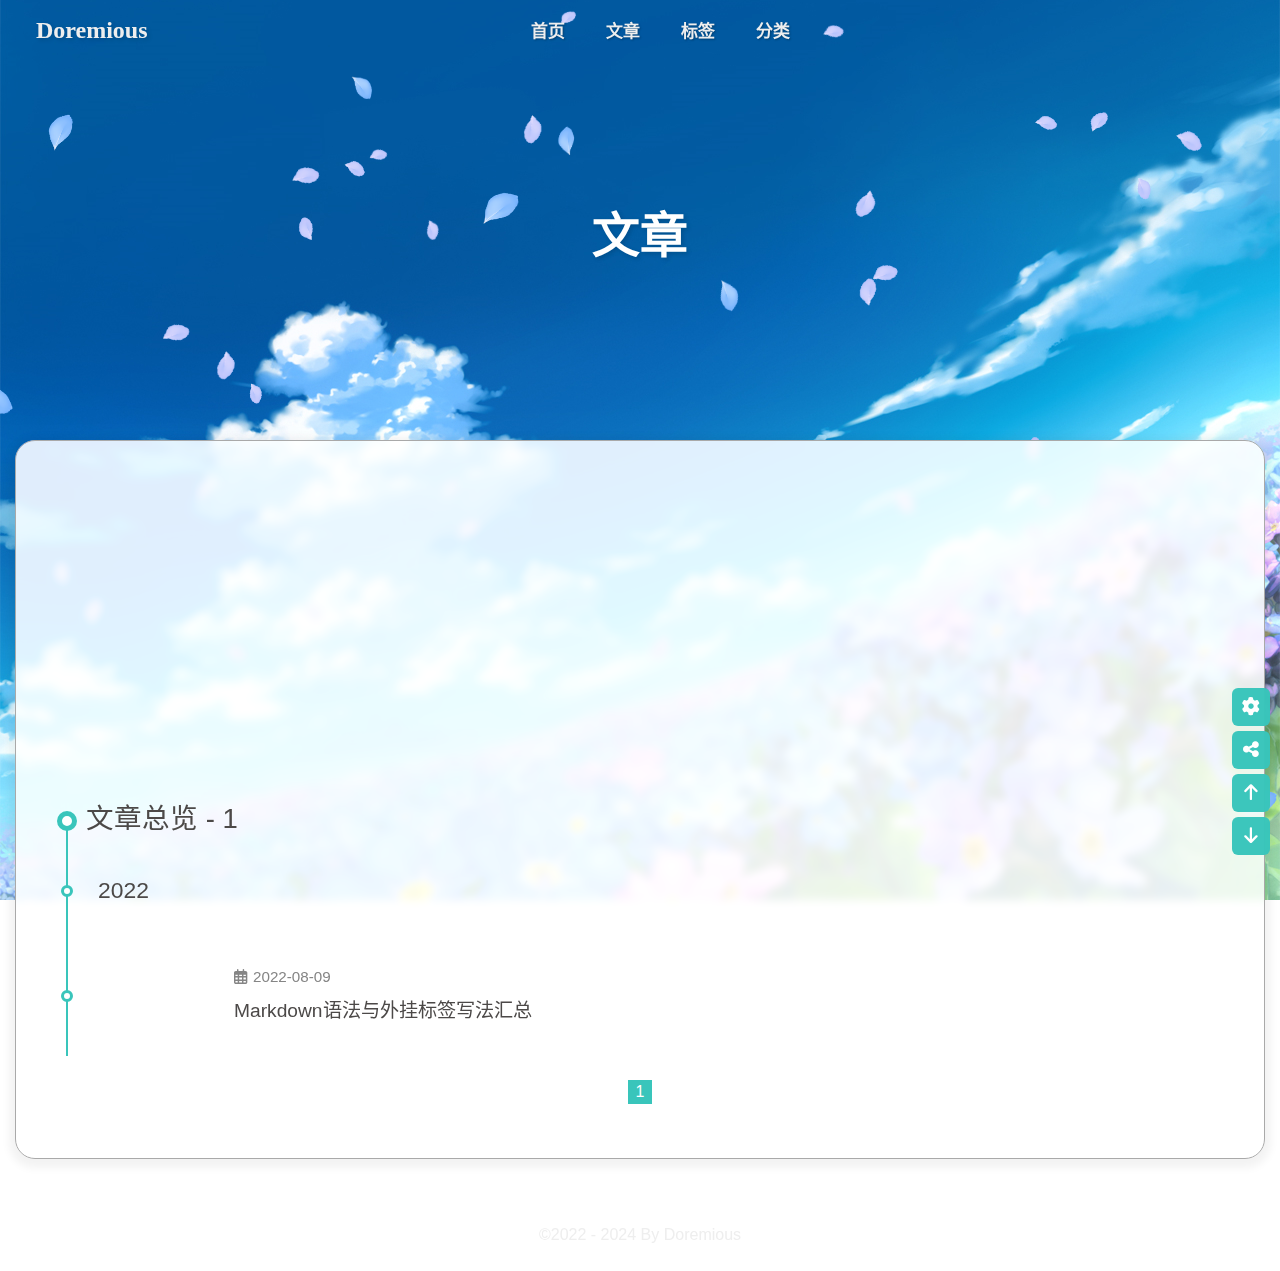
==== archives/index.html @ c104c0e3 "Site updated: 2024-04-24 19:43:19" ====
<!DOCTYPE html><html lang="zh-CN" data-theme="light"><head><meta charset="UTF-8"><meta http-equiv="X-UA-Compatible" content="IE=edge"><meta name="viewport" content="width=device-width, initial-scale=1.0, maximum-scale=1.0, user-scalable=no"><title>&#x6587;&#x7AE0; | Doremious</title><meta name="author" content="Doremious"><meta name="copyright" content="Doremious"><meta name="format-detection" content="telephone=no"><meta name="theme-color" content="ffffff"><meta property="og:type" content="website">
<meta property="og:title" content="&#x6587;&#x7AE0;">
<meta property="og:url" content="https://doremious.github.io/archives/index.html">
<meta property="og:site_name" content="Doremious">
<meta property="og:locale" content="zh_CN">
<meta property="og:image" content="https://raw.githubusercontent.com/Doremious/source/main/img/avatar.png">
<meta property="article:author" content="Doremious">
<meta name="twitter:card" content="summary">
<meta name="twitter:image" content="https://raw.githubusercontent.com/Doremious/source/main/img/avatar.png"><link rel="shortcut icon" href="/assets/WA2.png"><link rel="canonical" href="https://doremious.github.io/archives/"><link rel="preconnect" href="//cdn.jsdelivr.net"><link rel="preconnect" href="//busuanzi.ibruce.info"><link rel="stylesheet" href="/css/index.css"><link rel="stylesheet" href="https://lf6-cdn-tos.bytecdntp.com/cdn/expire-1-M/font-awesome/6.0.0/css/all.min.css" media="print" onload="this.media=&apos;all&apos;"><link rel="stylesheet" href="https://cdn.staticfile.org/fancyapps-ui/4.0.31/fancybox.min.css" media="print" onload="this.media=&apos;all&apos;"><script>const GLOBAL_CONFIG = { 
  root: '/',
  algolia: undefined,
  localSearch: {"path":"/search.xml","preload":false,"languages":{"hits_empty":"找不到您查询的内容：${query}"}},
  translate: undefined,
  noticeOutdate: undefined,
  highlight: {"plugin":"highlighjs","highlightCopy":true,"highlightLang":true,"highlightHeightLimit":500},
  copy: {
    success: '复制成功',
    error: '复制错误',
    noSupport: '浏览器不支持'
  },
  relativeDate: {
    homepage: false,
    post: false
  },
  runtime: '',
  date_suffix: {
    just: '刚刚',
    min: '分钟前',
    hour: '小时前',
    day: '天前',
    month: '个月前'
  },
  copyright: undefined,
  lightbox: 'fancybox',
  Snackbar: undefined,
  source: {
    justifiedGallery: {
      js: 'https://cdnjs.cloudflare.com/ajax/libs/flickr-justified-gallery/2.1.2/fjGallery.min.js',
      css: 'https://cdnjs.cloudflare.com/ajax/libs/flickr-justified-gallery/2.1.2/fjGallery.min.css'
    }
  },
  isPhotoFigcaption: false,
  islazyload: true,
  isAnchor: false
}</script><script id="config-diff">var GLOBAL_CONFIG_SITE = {
  title: '文章',
  isPost: false,
  isHome: false,
  isHighlightShrink: false,
  isToc: false,
  postUpdate: '2024-04-24 19:43:17'
}</script><noscript><style type="text/css">
  #nav {
    opacity: 1
  }
  .justified-gallery img {
    opacity: 1
  }

  #recent-posts time,
  #post-meta time {
    display: inline !important
  }
</style></noscript><script>(win=>{
    win.saveToLocal = {
      set: function setWithExpiry(key, value, ttl) {
        if (ttl === 0) return
        const now = new Date()
        const expiryDay = ttl * 86400000
        const item = {
          value: value,
          expiry: now.getTime() + expiryDay,
        }
        localStorage.setItem(key, JSON.stringify(item))
      },

      get: function getWithExpiry(key) {
        const itemStr = localStorage.getItem(key)

        if (!itemStr) {
          return undefined
        }
        const item = JSON.parse(itemStr)
        const now = new Date()

        if (now.getTime() > item.expiry) {
          localStorage.removeItem(key)
          return undefined
        }
        return item.value
      }
    }
  
    win.getScript = url => new Promise((resolve, reject) => {
      const script = document.createElement('script')
      script.src = url
      script.async = true
      script.onerror = reject
      script.onload = script.onreadystatechange = function() {
        const loadState = this.readyState
        if (loadState && loadState !== 'loaded' && loadState !== 'complete') return
        script.onload = script.onreadystatechange = null
        resolve()
      }
      document.head.appendChild(script)
    })
  
      win.activateDarkMode = function () {
        document.documentElement.setAttribute('data-theme', 'dark')
        if (document.querySelector('meta[name="theme-color"]') !== null) {
          document.querySelector('meta[name="theme-color"]').setAttribute('content', '#0d0d0d')
        }
      }
      win.activateLightMode = function () {
        document.documentElement.setAttribute('data-theme', 'light')
        if (document.querySelector('meta[name="theme-color"]') !== null) {
          document.querySelector('meta[name="theme-color"]').setAttribute('content', 'ffffff')
        }
      }
      const t = saveToLocal.get('theme')
    
          const now = new Date()
          const hour = now.getHours()
          const isNight = hour <= 6 || hour >= 18
          if (t === undefined) isNight ? activateDarkMode() : activateLightMode()
          else if (t === 'light') activateLightMode()
          else activateDarkMode()
        
      const asideStatus = saveToLocal.get('aside-status')
      if (asideStatus !== undefined) {
        if (asideStatus === 'hide') {
          document.documentElement.classList.add('hide-aside')
        } else {
          document.documentElement.classList.remove('hide-aside')
        }
      }
    
    const detectApple = () => {
      if(/iPad|iPhone|iPod|Macintosh/.test(navigator.userAgent)){
        document.documentElement.classList.add('apple')
      }
    }
    detectApple()
    })(window)</script><link rel="stylesheet" href="https://cdn1.tianli0.top/npm/element-ui@2.15.6/packages/theme-chalk/lib/index.css"><style id="themeColor"></style><style id="rightSide"></style><style id="transPercent"></style><style id="blurNum"></style><style id="settingStyle"></style><style id="defineBg"></style><style id="menu_shadow"></style><script src="https://npm.elemecdn.com/echarts@4.9.0/dist/echarts.min.js"></script><!-- hexo injector head_end start --><link rel="stylesheet" href="https://npm.elemecdn.com/hexo-butterfly-swiper/lib/swiper.min.css" media="print" onload="this.media=&apos;all&apos;"><link rel="stylesheet" href="https://npm.elemecdn.com/hexo-butterfly-swiper/lib/swiperstyle.css" media="print" onload="this.media=&apos;all&apos;"><link rel="stylesheet" href="https://npm.elemecdn.com/hexo-butterfly-tag-plugins-plus@latest/lib/assets/font-awesome-animation.min.css" media="defer" onload="this.media=&apos;all&apos;"><link rel="stylesheet" href="https://npm.elemecdn.com/hexo-butterfly-tag-plugins-plus@latest/lib/tag_plugins.css" media="defer" onload="this.media=&apos;all&apos;"><script src="https://npm.elemecdn.com/hexo-butterfly-tag-plugins-plus@latest/lib/assets/carousel-touch.js"></script><link rel="stylesheet" href="https://npm.elemecdn.com/hexo-butterfly-wowjs/lib/animate.min.css" media="print" onload="this.media=&apos;screen&apos;"><link rel="stylesheet" href="https://npm.elemecdn.com/hexo-filter-gitcalendar/lib/gitcalendar.css" media="print" onload="this.media=&apos;all&apos;"><!-- hexo injector head_end end --><meta name="generator" content="Hexo 6.3.0"><link rel="alternate" href="/atom.xml" title="Doremious" type="application/atom+xml">
</head><body><div id="loading-box" onclick="document.getElementById(&quot;loading-box&quot;).classList.add(&quot;loaded&quot;)"><div class="loading-bg"><div class="loading-img"></div><div class="loading-image-dot"></div></div></div><div id="web_bg"></div><div id="sidebar"><div id="menu-mask"></div><div id="sidebar-menus"><div class="avatar-img is-center"><img src="[data-uri]" data-lazy-src="https://raw.githubusercontent.com/Doremious/source/main/img/avatar.png" onerror="onerror=null;src=&apos;/assets/fr404.gif&apos;" alt="avatar"></div><div class="sidebar-site-data site-data is-center"><a href="/archives/"><div class="headline">&#x6587;&#x7AE0;</div><div class="length-num">1</div></a><a href="/tags/"><div class="headline">&#x6807;&#x7B7E;</div><div class="length-num">2</div></a><a href="/categories/"><div class="headline">&#x5206;&#x7C7B;</div><div class="length-num">1</div></a></div><hr><div class="menus_items"><div class="menus_item"><a class="site-page faa-parent animated-hover" href="/"><svg class="menu_icon faa-tada" aria-hidden="true" style="width:1.30em;height:1.30em;vertical-align:-0.2em;fill:currentColor;overflow:hidden;"><use xlink:href="#icon-shouye"/></svg><span class="menu_word" style="font-size:17px"> &#x9996;&#x9875;</span></a></div><div class="menus_item"><a class="site-page faa-parent animated-hover" href="/archives/"><svg class="menu_icon faa-tada" aria-hidden="true" style="width:1.30em;height:1.30em;vertical-align:-0.2em;fill:currentColor;overflow:hidden;"><use xlink:href="#icon-Designsubscriptions"/></svg><span class="menu_word" style="font-size:17px"> &#x6587;&#x7AE0;</span></a></div><div class="menus_item"><a class="site-page faa-parent animated-hover" href="/tags/"><svg class="menu_icon faa-tada" aria-hidden="true" style="width:1.30em;height:1.30em;vertical-align:-0.2em;fill:currentColor;overflow:hidden;"><use xlink:href="#icon-biaoqianku"/></svg><span class="menu_word" style="font-size:17px"> &#x6807;&#x7B7E;</span></a></div><div class="menus_item"><a class="site-page faa-parent animated-hover" href="/categories/"><svg class="menu_icon faa-tada" aria-hidden="true" style="width:1.30em;height:1.30em;vertical-align:-0.2em;fill:currentColor;overflow:hidden;"><use xlink:href="#icon-fenlei"/></svg><span class="menu_word" style="font-size:17px"> &#x5206;&#x7C7B;</span></a></div></div></div></div><div class="page" id="body-wrap"><header class="not-home-page" id="page-header"><nav id="nav"><span id="blog_name"><a id="site-name" href="/">Doremious</a></span><div id="menus"><div class="menus_items"><div class="menus_item"><a class="site-page faa-parent animated-hover" href="/"><svg class="menu_icon faa-tada" aria-hidden="true" style="width:1.30em;height:1.30em;vertical-align:-0.2em;fill:currentColor;overflow:hidden;"><use xlink:href="#icon-shouye"/></svg><span class="menu_word" style="font-size:17px"> &#x9996;&#x9875;</span></a></div><div class="menus_item"><a class="site-page faa-parent animated-hover" href="/archives/"><svg class="menu_icon faa-tada" aria-hidden="true" style="width:1.30em;height:1.30em;vertical-align:-0.2em;fill:currentColor;overflow:hidden;"><use xlink:href="#icon-Designsubscriptions"/></svg><span class="menu_word" style="font-size:17px"> &#x6587;&#x7AE0;</span></a></div><div class="menus_item"><a class="site-page faa-parent animated-hover" href="/tags/"><svg class="menu_icon faa-tada" aria-hidden="true" style="width:1.30em;height:1.30em;vertical-align:-0.2em;fill:currentColor;overflow:hidden;"><use xlink:href="#icon-biaoqianku"/></svg><span class="menu_word" style="font-size:17px"> &#x6807;&#x7B7E;</span></a></div><div class="menus_item"><a class="site-page faa-parent animated-hover" href="/categories/"><svg class="menu_icon faa-tada" aria-hidden="true" style="width:1.30em;height:1.30em;vertical-align:-0.2em;fill:currentColor;overflow:hidden;"><use xlink:href="#icon-fenlei"/></svg><span class="menu_word" style="font-size:17px"> &#x5206;&#x7C7B;</span></a></div></div><center id="name-container"><a id="page-name" href="javascript:scrollToTop()">PAGE_NAME</a></center><div id="nav-right"><div id="search-button"><a class="search faa-parent animated-hover" title="&#x641C;&#x7D22;"><svg class="faa-tada icon" style="height:24px;width:24px;fill:currentColor;position:relative;top:6px" aria-hidden="true"><use xlink:href="#icon-sousuo"/></svg></a></div><a class="suibian faa-parent animated-hover" href="javascript:;" onclick="randomPost()" title="&#x968F;&#x4FBF;&#x901B;&#x901B;"><svg class="faa-tada icon" style="height:24px;width:24px;text-align:right;fill:currentColor;position:relative;margin:0 8px 0 15px;top:7px" aria-hidden="true"><use xlink:href="#icon-zhifeiji"/></svg></a><a class="sun_moon faa-parent animated-hover" onclick="switchNightMode()" title="&#x663C;&#x591C;&#x4EA4;&#x66FF;" id="nightmode-button"><svg class="faa-tada" style="height:24px;width:24px;fill:currentColor;position:relative;top:7px" viewbox="0 0 1024 1024"><use id="modeicon" xlink:href="#icon-xianxingriyue">       </use></svg></a><div id="toggle-menu"><a><i class="fas fa-bars fa-fw"></i></a></div></div></div></nav><div id="page-site-info"><h1 id="site-title">&#x6587;&#x7AE0;</h1></div><section class="main-hero-waves-area waves-area"><svg class="waves-svg" xmlns="http://www.w3.org/2000/svg" xlink="http://www.w3.org/1999/xlink" viewbox="0 24 150 28" preserveaspectratio="none" shape-rendering="auto"><defs><path id="gentle-wave" d="M -160 44 c 30 0 58 -18 88 -18 s 58 18 88 18 s 58 -18 88 -18 s 58 18 88 18 v 44 h -352 Z"/></defs><g class="parallax"><use href="#gentle-wave" x="48" y="0"/><use href="#gentle-wave" x="48" y="3"/><use href="#gentle-wave" x="48" y="5"/><use href="#gentle-wave" x="48" y="7"/></g></svg></section></header><main class="layout" id="content-inner"><div id="archive"><div id="posts-chart" data-start="2023-01" style="height: 300px; padding: 10px;"></div>
  <script id="postsChart">
  var color = document.documentElement.getAttribute('data-theme') === 'light' ? 'rgb(176,179,253)' : 'rgba(142,193,253,0.7)'
    var postsChart = echarts.init(document.getElementById('posts-chart'), 'light');
    var postsOption = {
      title: {
        text: '文章发布统计图',
        x: 'center',
        textStyle: {
          color: color
        }
      },
      tooltip: {
        trigger: 'axis'
      },
      xAxis: {
        name: '日期',
        type: 'category',
        boundaryGap: false,
        nameTextStyle: {
          color: color
        },
        axisTick: {
          show: false
        },
        axisLabel: {
          show: true,
          color: color
        },
        axisLine: {
          show: true,
          lineStyle: {
            color: color
          }
        },
        data: ["2023-01","2023-02","2023-03","2023-04","2023-05","2023-06","2023-07","2023-08","2023-09","2023-10","2023-11","2023-12","2024-01","2024-02","2024-03","2024-04"]
      },
      yAxis: {
        name: '文章篇数',
        type: 'value',
        nameTextStyle: {
          color: color
        },
        splitLine: {
          show: false
        },
        axisTick: {
          show: false
        },
        axisLabel: {
          show: true,
          color: color
        },
        axisLine: {
          show: true,
          lineStyle: {
            color: color
          }
        }
      },
      series: [{
        name: '文章篇数',
        type: 'line',
        smooth: true,
        lineStyle: {
            width: 0
        },
        showSymbol: false,
        itemStyle: {
          opacity: 1,
          color: new echarts.graphic.LinearGradient(0, 0, 0, 1, [{
            offset: 0,
            color: 'rgba(128, 255, 165)'
          },
          {
            offset: 1,
            color: 'rgba(1, 191, 236)'
          }])
        },
        areaStyle: {
          opacity: 1,
          color: new echarts.graphic.LinearGradient(0, 0, 0, 1, [{
            offset: 0,
            color: 'rgba(128, 255, 165)'
          }, {
            offset: 1,
            color: 'rgba(1, 191, 236)'
          }])
        },
        data: [0,0,0,0,0,0,0,0,0,0,0,0,0,0,0,0],
        markLine: {
          data: [{
            name: '平均值',
            type: 'average',
            label: {
              color: color
            }
          }]
        }
      }]
    };
    postsChart.setOption(postsOption);
    window.addEventListener('resize', () => { 
      postsChart.resize();
    });
    postsChart.on('click', 'series', (event) => {
      if (event.componentType === 'series') window.location.href = '/archives/' + event.name.replace('-', '/');
    });
  </script><div class="article-sort-title">&#x6587;&#x7AE0;&#x603B;&#x89C8; - 1</div><div class="article-sort"><div class="article-sort-item year"><span>2022</span><svg class="icon" aria-hidden="true" style="height:50px;width:50px"><use xlink:href="#icon-tiger"/></svg></div><div class="article-sort-item"><a class="article-sort-item-img" href="/2022/08/09/2022-08-09-Markdown%E8%AF%AD%E6%B3%95%E4%B8%8E%E5%A4%96%E6%8C%82%E6%A0%87%E7%AD%BE%E5%86%99%E6%B3%95%E6%B1%87%E6%80%BB/" title="Markdown&#x8BED;&#x6CD5;&#x4E0E;&#x5916;&#x6302;&#x6807;&#x7B7E;&#x5199;&#x6CD5;&#x6C47;&#x603B;"><img src="[data-uri]" data-lazy-src="https://source.fomal.cc/img/default_cover_14.webp" alt="Markdown&#x8BED;&#x6CD5;&#x4E0E;&#x5916;&#x6302;&#x6807;&#x7B7E;&#x5199;&#x6CD5;&#x6C47;&#x603B;" onerror="this.onerror=null;this.src=&apos;/assets/shiro.png&apos;"></a><div class="article-sort-item-info"><div class="article-sort-item-time"><i class="far fa-calendar-alt"></i><time class="post-meta-date-created" datetime="2022-08-09T10:19:03.000Z" title="&#x53D1;&#x8868;&#x4E8E; 2022-08-09 18:19:03">2022-08-09</time></div><a class="article-sort-item-title" href="/2022/08/09/2022-08-09-Markdown%E8%AF%AD%E6%B3%95%E4%B8%8E%E5%A4%96%E6%8C%82%E6%A0%87%E7%AD%BE%E5%86%99%E6%B3%95%E6%B1%87%E6%80%BB/" title="Markdown&#x8BED;&#x6CD5;&#x4E0E;&#x5916;&#x6302;&#x6807;&#x7B7E;&#x5199;&#x6CD5;&#x6C47;&#x603B;">Markdown&#x8BED;&#x6CD5;&#x4E0E;&#x5916;&#x6302;&#x6807;&#x7B7E;&#x5199;&#x6CD5;&#x6C47;&#x603B;</a></div></div></div><nav id="pagination"><div class="pagination"><span class="page-number current">1</span></div></nav></div><div class="aside-content" id="aside-content"><div class="card-widget card-info"><div class="is-center"><div class="card-info-avatar"><div class="avatar-img"><img src="[data-uri]" data-lazy-src="https://raw.githubusercontent.com/Doremious/source/main/img/avatar.png" onerror="this.onerror=null;this.src=&apos;/assets/fr404.gif&apos;" alt="avatar"></div><div class="author-status-box"><div class="author-status"><g-emoji class="g-emoji" alias="palm_tree" fallback-src="/img/WA2.png">&#x2744;&#xFE0F;</g-emoji><span>Snowing</span></div></div></div><div class="author-info__name">Doremious</div><div class="author-info__description"></div></div><div class="card-info-data site-data is-center"><a href="/archives/"><div class="headline">&#x6587;&#x7AE0;</div><div class="length-num">1</div></a><a href="/tags/"><div class="headline">&#x6807;&#x7B7E;</div><div class="length-num">2</div></a><a href="/categories/"><div class="headline">&#x5206;&#x7C7B;</div><div class="length-num">1</div></a></div><a id="card-info-btn" target="_blank" rel="noopener" href="https://github.com/Doremious"><i class="fab fa-github"></i><span>Follow Me</span></a><div class="card-info-social-icons is-center"><a class="social-icon faa-parent animated-hover" href="https://space.bilibili.com/442213698" target="_blank" title="Bilibili"><svg class="social_icon faa-tada" aria-hidden="true" style="width:1.15em;height:1.15em;vertical-align:-0.15em;fill:currentColor;overflow:hidden;"><use xlink:href="#icon-bilibili-2"/></svg></a><a class="social-icon faa-parent animated-hover" href="mailto:doremyous@gmail.com" target="_blank" title="Email"><svg class="social_icon faa-tada" aria-hidden="true" style="width:1.15em;height:1.15em;vertical-align:-0.15em;fill:currentColor;overflow:hidden;"><use xlink:href="#icon-email"/></svg></a><a class="social-icon faa-parent animated-hover" href="https://twitter.com/Doremious" target="_blank" title="Twitter"><svg class="social_icon faa-tada" aria-hidden="true" style="width:1.15em;height:1.15em;vertical-align:-0.15em;fill:currentColor;overflow:hidden;"><use xlink:href="#icon-twitter"/></svg></a></div></div><div class="card-widget card-announcement"><div class="item-headline"><a class="faa-parent animated-hover"><svg class="faa-tada icon" style="height:25px;width:25px;fill:currentColor;position:relative;top:4px" aria-hidden="true"><use xlink:href="#icon-xinwengonggao"/></svg></a><span style="font-weight:bold">&#x516C;&#x544A;&#x680F;</span></div><div class="announcement_content"><a href="/"><svg class="icon faa-tada" style="height:24px;width:24px;position:relative;top:7px;" aria-hidden="true"><use xlink:href="#icon-xuehua"/></svg> Doremious&apos; daily time!</a><br><a href="/tags/"><svg class="icon faa-tada" style="height:18px;width:18px;position:relative;left:4px;top:3px;" aria-hidden="true"><use xlink:href="#icon-biaoqianku"/></svg> &#xA0;&#x8BF7;&#x5584;&#x7528;&#x6807;&#x7B7E;&#x529F;&#x80FD;&#x54E6;~</a></div></div><div class="sticky_layout"><div class="card-widget card-recent-post"><div class="item-headline"><a class="faa-parent animated-hover"><svg class="faa-tada icon" style="height:25px;width:25px;fill:currentColor;position:relative;top:5px" aria-hidden="true"><use xlink:href="#icon-lishijilu"/></svg></a><span>&#x6700;&#x65B0;&#x6587;&#x7AE0;</span></div><div class="aside-list"><div class="aside-list-item"><a class="thumbnail" href="/2022/08/09/2022-08-09-Markdown%E8%AF%AD%E6%B3%95%E4%B8%8E%E5%A4%96%E6%8C%82%E6%A0%87%E7%AD%BE%E5%86%99%E6%B3%95%E6%B1%87%E6%80%BB/" title="Markdown&#x8BED;&#x6CD5;&#x4E0E;&#x5916;&#x6302;&#x6807;&#x7B7E;&#x5199;&#x6CD5;&#x6C47;&#x603B;"><img src="[data-uri]" data-lazy-src="https://source.fomal.cc/img/default_cover_14.webp" onerror="this.onerror=null;this.src=&apos;/assets/shiro.png&apos;" alt="Markdown&#x8BED;&#x6CD5;&#x4E0E;&#x5916;&#x6302;&#x6807;&#x7B7E;&#x5199;&#x6CD5;&#x6C47;&#x603B;"></a><div class="content"><a class="title" href="/2022/08/09/2022-08-09-Markdown%E8%AF%AD%E6%B3%95%E4%B8%8E%E5%A4%96%E6%8C%82%E6%A0%87%E7%AD%BE%E5%86%99%E6%B3%95%E6%B1%87%E6%80%BB/" title="Markdown&#x8BED;&#x6CD5;&#x4E0E;&#x5916;&#x6302;&#x6807;&#x7B7E;&#x5199;&#x6CD5;&#x6C47;&#x603B;">Markdown&#x8BED;&#x6CD5;&#x4E0E;&#x5916;&#x6302;&#x6807;&#x7B7E;&#x5199;&#x6CD5;&#x6C47;&#x603B;</a><time datetime="2022-08-09T10:19:03.000Z" title="&#x53D1;&#x8868;&#x4E8E; 2022-08-09 18:19:03">2022-08-09</time></div></div></div></div><div class="card-widget card-webinfo"><div class="item-headline"><a class="faa-parent animated-hover"><svg class="faa-tada icon" style="height:25px;width:25px;fill:currentColor;position:relative;top:5px" aria-hidden="true"><use xlink:href="#icon-shujutongji"/></svg></a><span style="font-weight:bold">&#x7F51;&#x7AD9;&#x8D44;&#x8BAF;</span></div><div class="webinfo"><div class="webinfo-item"><div class="item-name">&#x6587;&#x7AE0;&#x6570;&#x76EE; :</div><div class="item-count">1</div></div><div class="webinfo-item"><div class="item-name">&#x672C;&#x7AD9;&#x603B;&#x5B57;&#x6570; :</div><div class="item-count">1.3w</div></div><div class="webinfo-item"><div class="item-name">&#x672C;&#x7AD9;&#x8BBF;&#x5BA2;&#x6570; :</div><div class="item-count" id="busuanzi_value_site_uv"><i class="fa-solid fa-spinner fa-spin"></i></div></div><div class="webinfo-item"><div class="item-name">&#x672C;&#x7AD9;&#x603B;&#x8BBF;&#x95EE;&#x91CF; :</div><div class="item-count" id="busuanzi_value_site_pv"><i class="fa-solid fa-spinner fa-spin"></i></div></div><div class="webinfo-item"><div class="item-name">&#x6700;&#x540E;&#x66F4;&#x65B0;&#x65F6;&#x95F4; :</div><div class="item-count" id="last-push-date" data-lastpushdate="2024-04-24T11:43:17.893Z"><i class="fa-solid fa-spinner fa-spin"></i></div></div></div></div></div></div></main><footer id="footer" style="background-color: transparent;"><div id="footer-wrap"><div class="copyright">&#xA9;2022 - 2024 By Doremious</div></div></footer></div><div id="rightside"><div id="rightside-config-hide"><a class="icon-V hidden" onclick="switchNightMode()" title="&#x663C;&#x591C;&#x4EA4;&#x66FF;"><i class="fa fa-adjust"></i></a><button id="hide-aside-btn" type="button" title="&#x5355;&#x680F;&#x548C;&#x53CC;&#x680F;&#x5207;&#x6362;"><i class="fas fa-arrows-alt-h"></i></button><button class="share" type="button" title="&#x53F3;&#x952E;&#x6A21;&#x5F0F;" onclick="changeMouseMode()"><i class="fas fa-mouse"></i></button></div><div id="rightside-config-show"><button id="rightside_config" type="button" title="&#x8BBE;&#x7F6E;"><i class="fas fa-cog right_side"></i></button><button class="share" type="button" title="&#x5206;&#x4EAB;&#x94FE;&#x63A5;" onclick="share()"><i class="fas fa-share-nodes"></i></button><button id="go-up" type="button" title="&#x56DE;&#x5230;&#x9876;&#x90E8;"><i class="fas fa-arrow-up"></i><span id="percent">0<span>%</span></span></button><button id="go-down" type="button" title="&#x76F4;&#x8FBE;&#x5E95;&#x90E8;" onclick="btf.scrollToDest(document.body.scrollHeight, 500)"><i class="fas fa-arrow-down"></i></button></div></div><div id="local-search"><div class="search-dialog"><nav class="search-nav"><span class="search-dialog-title">&#x641C;&#x7D22;</span><span id="loading-status"></span><button class="search-close-button"><i class="fas fa-times"></i></button></nav><div class="is-center" id="loading-database"><i class="fas fa-spinner fa-pulse"></i><span>  &#x6570;&#x636E;&#x5E93;&#x52A0;&#x8F7D;&#x4E2D;</span></div><div class="search-wrap"><div id="local-search-input"><div class="local-search-box"><input class="local-search-box--input" placeholder="&#x641C;&#x7D22;&#x6587;&#x7AE0;" type="text"></div></div><hr><div id="local-search-results"></div></div></div><div id="search-mask"></div></div><div class="js-pjax" id="rightMenu"><div class="rightMenu-group rightMenu-small"><a class="rightMenu-item" href="javascript:window.history.back();"><i class="fa fa-arrow-left"></i></a><a class="rightMenu-item" href="javascript:window.history.forward();"><i class="fa fa-arrow-right"></i></a><a class="rightMenu-item" href="javascript:window.location.reload();"><i class="fa fa-refresh"></i></a><a class="rightMenu-item" href="javascript:rmf.scrollToTop();"><i class="fa fa-arrow-up"></i></a></div><div class="rightMenu-group rightMenu-line hide" id="menu-text"><a class="rightMenu-item" href="javascript:rmf.copySelect();"><i class="fa fa-copy"></i><span>&#x590D;&#x5236;</span></a><a class="rightMenu-item" href="javascript:window.open(&quot;https://www.baidu.com/s?wd=&quot;+window.getSelection().toString());window.location.reload();"><i class="fa fa-search"></i><span>&#x767E;&#x5EA6;&#x641C;&#x7D22;</span></a></div><div class="rightMenu-group rightMenu-line hide" id="menu-too"><a class="rightMenu-item" href="javascript:window.open(window.getSelection().toString());window.location.reload();"><i class="fa fa-link"></i><span>&#x8F6C;&#x5230;&#x94FE;&#x63A5;</span></a></div><div class="rightMenu-group rightMenu-line hide" id="menu-paste"><a class="rightMenu-item" href="javascript:rmf.paste()"><i class="fa fa-copy"></i><span>&#x7C98;&#x8D34;</span></a></div><div class="rightMenu-group rightMenu-line hide" id="menu-post"><a class="rightMenu-item" href="javascript:rmf.copyWordsLink()"><i class="fa fa-link"></i><span>&#x590D;&#x5236;&#x672C;&#x6587;&#x5730;&#x5740;</span></a></div><div class="rightMenu-group rightMenu-line hide" id="menu-to"><a class="rightMenu-item" href="javascript:rmf.openWithNewTab()"><i class="fa fa-window-restore"></i><span>&#x65B0;&#x7A97;&#x53E3;&#x6253;&#x5F00;</span></a><a class="rightMenu-item" id="menu-too" href="javascript:rmf.open()"><i class="fa fa-link"></i><span>&#x8F6C;&#x5230;&#x94FE;&#x63A5;</span></a><a class="rightMenu-item" href="javascript:rmf.copyLink()"><i class="fa fa-copy"></i><span>&#x590D;&#x5236;&#x94FE;&#x63A5;</span></a></div><div class="rightMenu-group rightMenu-line hide" id="menu-img"><a class="rightMenu-item" href="javascript:rmf.saveAs()"><i class="fa fa-download"></i><span>&#x4FDD;&#x5B58;&#x56FE;&#x7247;</span></a><a class="rightMenu-item" href="javascript:rmf.openWithNewTab()"><i class="fa fa-window-restore"></i><span>&#x5728;&#x65B0;&#x7A97;&#x53E3;&#x6253;&#x5F00;</span></a><a class="rightMenu-item" href="javascript:rmf.copyLink()"><i class="fa fa-copy"></i><span>&#x590D;&#x5236;&#x56FE;&#x7247;&#x94FE;&#x63A5;</span></a></div><div class="rightMenu-group rightMenu-line"><a class="rightMenu-item" href="/"><i class="fa fa-home"></i><span>&#x8FD4;&#x56DE;&#x9996;&#x9875;</span></a><a class="rightMenu-item" href="javascript:switchNightMode();"><i class="fa fa-adjust"></i><span>&#x663C;&#x591C;&#x4EA4;&#x66FF;</span></a><a class="rightMenu-item" href="javascript:randomPost()"><i class="fa fa-paper-plane"></i><span>&#x968F;&#x4FBF;&#x901B;&#x901B;</span></a><a class="rightMenu-item" href="javascript:rmf.fullScreen();"><i class="fas fa-expand"></i><span>&#x5207;&#x6362;&#x5168;&#x5C4F;</span></a><a class="rightMenu-item" href="javascript:window.print();"><i class="fa-solid fa-print"></i><span>&#x6253;&#x5370;&#x9875;&#x9762;</span></a></div></div><div><script src="/js/utils.js"></script><script src="/js/main.js"></script><script src="https://cdn.staticfile.org/fancyapps-ui/4.0.31/fancybox.umd.min.js"></script><script src="https://lf3-cdn-tos.bytecdntp.com/cdn/expire-1-M/instant.page/5.1.0/instantpage.min.js" type="module"></script><script src="https://lf3-cdn-tos.bytecdntp.com/cdn/expire-1-M/vanilla-lazyload/17.3.1/lazyload.iife.min.js"></script><script src="/js/search/local-search.js"></script><script async="async">var preloader = {
  endLoading: () => {
    document.body.style.overflow = 'auto';
    document.getElementById('loading-box').classList.add("loaded")
  },
  initLoading: () => {
    document.body.style.overflow = '';
    document.getElementById('loading-box').classList.remove("loaded")

  }
}
window.addEventListener('load',preloader.endLoading())
setTimeout(function(){preloader.endLoading();}, 5000);
document.getElementById('loading-box').addEventListener('click',()=> {preloader.endLoading()})</script><div class="js-pjax"></div><script src="https://cdn.staticfile.org/jquery/3.6.3/jquery.min.js"></script><script async src="https://cdn1.tianli0.top/npm/vue@2.6.14/dist/vue.min.js"></script><script async src="https://cdn1.tianli0.top/npm/element-ui@2.15.6/lib/index.js"></script><script async src="https://cdn.bootcdn.net/ajax/libs/clipboard.js/2.0.11/clipboard.min.js"></script><script defer type="text/javascript" src="https://cdn1.tianli0.top/npm/sweetalert2@8.19.0/dist/sweetalert2.all.js"></script><script async src="//npm.elemecdn.com/pace-js@1.2.4/pace.min.js"></script><script defer src="https://cdn1.tianli0.top/gh/nextapps-de/winbox/dist/winbox.bundle.min.js"></script><script async src="//at.alicdn.com/t/c/font_4266208_j227gk6i2am.js"></script><canvas id="canvas_sakura"></canvas><canvas id="universe"></canvas><canvas id="snow"></canvas><script defer src="/js/fomal.js"></script><script src="https://lib.baomitu.com/pjax/0.2.8/pjax.min.js"></script><script>let pjaxSelectors = ["head > title","#config-diff","#body-wrap","#rightside-config-hide","#rightside-config-show","#web_bg",".js-pjax","#bibi","body > title","#app","#tag-echarts","#posts-echart","#categories-echarts"]

var pjax = new Pjax({
  elements: 'a:not([target="_blank"])',
  selectors: pjaxSelectors,
  cacheBust: false,
  analytics: false,
  scrollRestoration: false
})

document.addEventListener('pjax:send', function () {

  // removeEventListener scroll 
  window.tocScrollFn && window.removeEventListener('scroll', window.tocScrollFn)
  window.scrollCollect && window.removeEventListener('scroll', scrollCollect)

  typeof preloader === 'object' && preloader.initLoading()
  document.getElementById('rightside').style.cssText = "opacity: ''; transform: ''"
  
  if (window.aplayers) {
    for (let i = 0; i < window.aplayers.length; i++) {
      if (!window.aplayers[i].options.fixed) {
        window.aplayers[i].destroy()
      }
    }
  }

  typeof typed === 'object' && typed.destroy()

  //reset readmode
  const $bodyClassList = document.body.classList
  $bodyClassList.contains('read-mode') && $bodyClassList.remove('read-mode')

  typeof disqusjs === 'object' && disqusjs.destroy()
})

document.addEventListener('pjax:complete', function () {
  window.refreshFn()

  document.querySelectorAll('script[data-pjax]').forEach(item => {
    const newScript = document.createElement('script')
    const content = item.text || item.textContent || item.innerHTML || ""
    Array.from(item.attributes).forEach(attr => newScript.setAttribute(attr.name, attr.value))
    newScript.appendChild(document.createTextNode(content))
    item.parentNode.replaceChild(newScript, item)
  })

  GLOBAL_CONFIG.islazyload && window.lazyLoadInstance.update()

  typeof chatBtnFn === 'function' && chatBtnFn()
  typeof panguInit === 'function' && panguInit()

  // google analytics
  typeof gtag === 'function' && gtag('config', '', {'page_path': window.location.pathname});

  // baidu analytics
  typeof _hmt === 'object' && _hmt.push(['_trackPageview',window.location.pathname]);

  typeof loadMeting === 'function' && document.getElementsByClassName('aplayer').length && loadMeting()

  // prismjs
  typeof Prism === 'object' && Prism.highlightAll()

  typeof preloader === 'object' && preloader.endLoading()
})

document.addEventListener('pjax:error', (e) => {
  if (e.request.status === 404) {
    pjax.loadUrl('/404.html')
  }
})</script><script async data-pjax src="//busuanzi.ibruce.info/busuanzi/2.3/busuanzi.pure.mini.js"></script></div><!-- hexo injector body_end start --> <script data-pjax>if(document.getElementById('recent-posts') && (location.pathname ==='/'|| '/' ==='all')){
    var parent = document.getElementById('recent-posts');
    var child = '<div class="recent-post-item" style="width:100%;height: auto"><div id="catalog_magnet"><a class="magnet_link_more"  href="https://doremious.github.io/tags/" style="flex:1;text-align: center;margin-bottom: 10px;">查看更多...</a></div></div>';
    console.log('已挂载magnet')
    parent.insertAdjacentHTML("afterbegin",child)}
     </script><style>#catalog_magnet{flex-wrap: wrap;display: flex;width:100%;justify-content:space-between;padding: 10px 10px 0 10px;align-content: flex-start;}.magnet_item{flex-basis: calc(33.333333333333336% - 5px);background: #e9e9e9;margin-bottom: 10px;border-radius: 8px;transition: all 0.2s ease-in-out;}.magnet_item:hover{background: var(--text-bg-hover)}.magnet_link_more{color:#555}.magnet_link{color:black}.magnet_link:hover{color:white}@media screen and (max-width: 600px) {.magnet_item {flex-basis: 100%;}}.magnet_link_context{display:flex;padding: 10px;font-size:16px;transition: all 0.2s ease-in-out;}.magnet_link_context:hover{padding: 10px 20px;}</style>
    <style></style><script data-pjax>
  function butterfly_swiper_injector_config(){
    var parent_div_git = document.getElementById('recent-posts');
    var item_html = '<div class="recent-post-item" style="height: auto;width: 100%"><div class="blog-slider swiper-container-fade swiper-container-horizontal" id="swiper_container"><div class="blog-slider__wrp swiper-wrapper" style="transition-duration: 0ms;"><div class="blog-slider__item swiper-slide" style="width: 750px; opacity: 1; transform: translate3d(0px, 0px, 0px); transition-duration: 0ms;"><a class="blog-slider__img" onclick="pjax.loadUrl(&quot;2022/08/09/2022-08-09-Markdown语法与外挂标签写法汇总/&quot;);" href="javascript:void(0);" alt=""><img width="48" height="48" src= "[data-uri]" data-lazy-src="https://source.fomal.cc/img/default_cover_14.webp" alt="" onerror="this.src=https://unpkg.zhimg.com/akilar-candyassets/image/loading.gif; this.onerror = null;"/></a><div class="blog-slider__content"><span class="blog-slider__code">2022-08-09</span><a class="blog-slider__title" onclick="pjax.loadUrl(&quot;2022/08/09/2022-08-09-Markdown语法与外挂标签写法汇总/&quot;);" href="javascript:void(0);" alt="">Markdown语法与外挂标签写法汇总</a><div class="blog-slider__text">🥧本文汇总Markdown格式以及外挂标签在网页端的渲染效果，可作为文档进行查询</div><a class="blog-slider__button" onclick="pjax.loadUrl(&quot;2022/08/09/2022-08-09-Markdown语法与外挂标签写法汇总/&quot;);" href="javascript:void(0);" alt="">详情       </a></div></div></div><div class="blog-slider__pagination swiper-pagination-clickable swiper-pagination-bullets"></div></div></div>';
    console.log('已挂载butterfly_swiper')
    parent_div_git.insertAdjacentHTML("afterbegin",item_html)
    }
  var elist = 'undefined'.split(',');
  var cpage = location.pathname;
  var epage = '/';
  var flag = 0;

  for (var i=0;i<elist.length;i++){
    if (cpage.includes(elist[i])){
      flag++;
    }
  }

  if ((epage ==='all')&&(flag == 0)){
    butterfly_swiper_injector_config();
  }
  else if (epage === cpage){
    butterfly_swiper_injector_config();
  }
  </script><script defer src="https://npm.elemecdn.com/hexo-butterfly-swiper/lib/swiper.min.js"></script><script defer data-pjax src="https://npm.elemecdn.com/hexo-butterfly-swiper/lib/swiper_init.js"></script><div class="js-pjax"><script async="async">var arr = document.getElementsByClassName('recent-post-item');
for(var i = 0;i<arr.length;i++){
    arr[i].classList.add('wow');
    arr[i].classList.add('animate__zoomIn');
    arr[i].setAttribute('data-wow-duration', '2s');
    arr[i].setAttribute('data-wow-delay', '200ms');
    arr[i].setAttribute('data-wow-offset', '30');
    arr[i].setAttribute('data-wow-iteration', '1');
  }</script><script async="async">var arr = document.getElementsByClassName('card-widget');
for(var i = 0;i<arr.length;i++){
    arr[i].classList.add('wow');
    arr[i].classList.add('animate__zoomIn');
    arr[i].setAttribute('data-wow-duration', '2s');
    arr[i].setAttribute('data-wow-delay', '200ms');
    arr[i].setAttribute('data-wow-offset', '30');
    arr[i].setAttribute('data-wow-iteration', '1');
  }</script></div><script defer src="https://npm.elemecdn.com/hexo-butterfly-wowjs/lib/wow.min.js"></script><script defer src="https://npm.elemecdn.com/hexo-butterfly-wowjs/lib/wow_init.js"></script><script data-pjax src="https://npm.elemecdn.com/hexo-filter-gitcalendar/lib/gitcalendar.js"></script><script data-pjax>
  function gitcalendar_injector_config(){
      var parent_div_git = document.getElementById('gitZone');
      var item_html = '<div class="recent-post-item" id="gitcalendarBar" style="width:100%;height:auto;padding:10px;"><style>#git_container{min-height: 320px}@media screen and (max-width:650px) {#git_container{min-height: 0px}}</style><div id="git_loading" style="width:10%;height:100%;margin:0 auto;display: block;"><svg xmlns="http://www.w3.org/2000/svg" xmlns:xlink="http://www.w3.org/1999/xlink" viewBox="0 0 50 50" style="enable-background:new 0 0 50 50" xml:space="preserve"><path fill="#d0d0d0" d="M25.251,6.461c-10.318,0-18.683,8.365-18.683,18.683h4.068c0-8.071,6.543-14.615,14.615-14.615V6.461z" transform="rotate(275.098 25 25)"><animatetransform attributeType="xml" attributeName="transform" type="rotate" from="0 25 25" to="360 25 25" dur="0.6s" repeatCount="indefinite"></animatetransform></path></svg><style>#git_container{display: none;}</style></div><div id="git_container"></div></div>';
      parent_div_git.insertAdjacentHTML("afterbegin",item_html)
      console.log('已挂载gitcalendar')
      }

    if( document.getElementById('gitZone') && (location.pathname ==='/site/census/'|| '/site/census/' ==='all')){
        gitcalendar_injector_config()
        GitCalendarInit("/api?null",['#d9e0df', '#c6e0dc', '#a8dcd4', '#9adcd2', '#89ded1', '#77e0d0', '#5fdecb', '#47dcc6', '#39dcc3', '#1fdabe', '#00dab9'],'null')
    }
  </script><!-- hexo injector body_end end --></body></html>
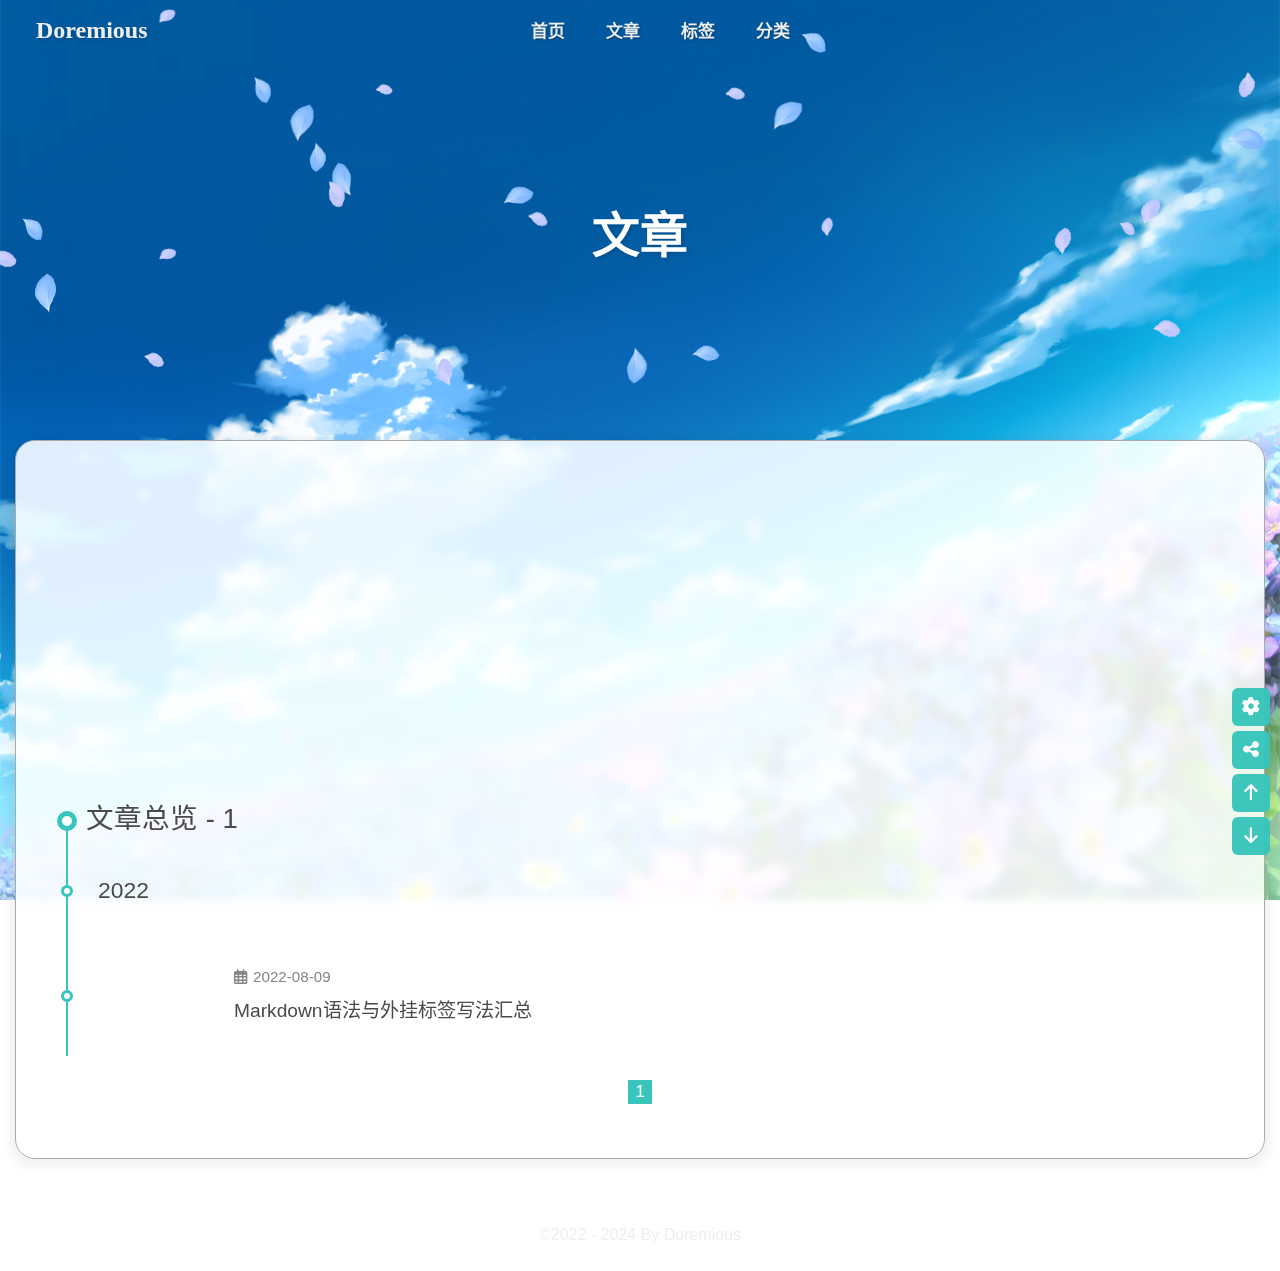
==== commit 7b7e2343: "Site updated: 2024-04-24 19:44:55" ====
--- a/archives/index.html
+++ b/archives/index.html
@@ -48,7 +48,7 @@
   isHome: false,
   isHighlightShrink: false,
   isToc: false,
-  postUpdate: '2024-04-24 19:43:17'
+  postUpdate: '2024-04-24 19:44:53'
 }</script><noscript><style type="text/css">
   #nav {
     opacity: 1
@@ -141,7 +141,7 @@
       }
     }
     detectApple()
-    })(window)</script><link rel="stylesheet" href="https://cdn1.tianli0.top/npm/element-ui@2.15.6/packages/theme-chalk/lib/index.css"><style id="themeColor"></style><style id="rightSide"></style><style id="transPercent"></style><style id="blurNum"></style><style id="settingStyle"></style><style id="defineBg"></style><style id="menu_shadow"></style><script src="https://npm.elemecdn.com/echarts@4.9.0/dist/echarts.min.js"></script><!-- hexo injector head_end start --><link rel="stylesheet" href="https://npm.elemecdn.com/hexo-butterfly-swiper/lib/swiper.min.css" media="print" onload="this.media=&apos;all&apos;"><link rel="stylesheet" href="https://npm.elemecdn.com/hexo-butterfly-swiper/lib/swiperstyle.css" media="print" onload="this.media=&apos;all&apos;"><link rel="stylesheet" href="https://npm.elemecdn.com/hexo-butterfly-tag-plugins-plus@latest/lib/assets/font-awesome-animation.min.css" media="defer" onload="this.media=&apos;all&apos;"><link rel="stylesheet" href="https://npm.elemecdn.com/hexo-butterfly-tag-plugins-plus@latest/lib/tag_plugins.css" media="defer" onload="this.media=&apos;all&apos;"><script src="https://npm.elemecdn.com/hexo-butterfly-tag-plugins-plus@latest/lib/assets/carousel-touch.js"></script><link rel="stylesheet" href="https://npm.elemecdn.com/hexo-butterfly-wowjs/lib/animate.min.css" media="print" onload="this.media=&apos;screen&apos;"><link rel="stylesheet" href="https://npm.elemecdn.com/hexo-filter-gitcalendar/lib/gitcalendar.css" media="print" onload="this.media=&apos;all&apos;"><!-- hexo injector head_end end --><meta name="generator" content="Hexo 6.3.0"><link rel="alternate" href="/atom.xml" title="Doremious" type="application/atom+xml">
+    })(window)</script><link rel="stylesheet" href="https://cdn1.tianli0.top/npm/element-ui@2.15.6/packages/theme-chalk/lib/index.css"><style id="themeColor"></style><style id="rightSide"></style><style id="transPercent"></style><style id="blurNum"></style><style id="settingStyle"></style><style id="defineBg"></style><style id="menu_shadow"></style><script src="https://npm.elemecdn.com/echarts@4.9.0/dist/echarts.min.js"></script><!-- hexo injector head_end start --><link rel="stylesheet" href="https://npm.elemecdn.com/hexo-butterfly-swiper/lib/swiper.min.css" media="print" onload="this.media=&apos;all&apos;"><link rel="stylesheet" href="https://npm.elemecdn.com/hexo-butterfly-swiper/lib/swiperstyle.css" media="print" onload="this.media=&apos;all&apos;"><link rel="stylesheet" href="https://npm.elemecdn.com/hexo-butterfly-wowjs/lib/animate.min.css" media="print" onload="this.media=&apos;screen&apos;"><link rel="stylesheet" href="https://npm.elemecdn.com/hexo-butterfly-tag-plugins-plus@latest/lib/assets/font-awesome-animation.min.css" media="defer" onload="this.media=&apos;all&apos;"><link rel="stylesheet" href="https://npm.elemecdn.com/hexo-butterfly-tag-plugins-plus@latest/lib/tag_plugins.css" media="defer" onload="this.media=&apos;all&apos;"><script src="https://npm.elemecdn.com/hexo-butterfly-tag-plugins-plus@latest/lib/assets/carousel-touch.js"></script><link rel="stylesheet" href="https://npm.elemecdn.com/hexo-filter-gitcalendar/lib/gitcalendar.css" media="print" onload="this.media=&apos;all&apos;"><!-- hexo injector head_end end --><meta name="generator" content="Hexo 6.3.0"><link rel="alternate" href="/atom.xml" title="Doremious" type="application/atom+xml">
 </head><body><div id="loading-box" onclick="document.getElementById(&quot;loading-box&quot;).classList.add(&quot;loaded&quot;)"><div class="loading-bg"><div class="loading-img"></div><div class="loading-image-dot"></div></div></div><div id="web_bg"></div><div id="sidebar"><div id="menu-mask"></div><div id="sidebar-menus"><div class="avatar-img is-center"><img src="[data-uri]" data-lazy-src="https://raw.githubusercontent.com/Doremious/source/main/img/avatar.png" onerror="onerror=null;src=&apos;/assets/fr404.gif&apos;" alt="avatar"></div><div class="sidebar-site-data site-data is-center"><a href="/archives/"><div class="headline">&#x6587;&#x7AE0;</div><div class="length-num">1</div></a><a href="/tags/"><div class="headline">&#x6807;&#x7B7E;</div><div class="length-num">2</div></a><a href="/categories/"><div class="headline">&#x5206;&#x7C7B;</div><div class="length-num">1</div></a></div><hr><div class="menus_items"><div class="menus_item"><a class="site-page faa-parent animated-hover" href="/"><svg class="menu_icon faa-tada" aria-hidden="true" style="width:1.30em;height:1.30em;vertical-align:-0.2em;fill:currentColor;overflow:hidden;"><use xlink:href="#icon-shouye"/></svg><span class="menu_word" style="font-size:17px"> &#x9996;&#x9875;</span></a></div><div class="menus_item"><a class="site-page faa-parent animated-hover" href="/archives/"><svg class="menu_icon faa-tada" aria-hidden="true" style="width:1.30em;height:1.30em;vertical-align:-0.2em;fill:currentColor;overflow:hidden;"><use xlink:href="#icon-Designsubscriptions"/></svg><span class="menu_word" style="font-size:17px"> &#x6587;&#x7AE0;</span></a></div><div class="menus_item"><a class="site-page faa-parent animated-hover" href="/tags/"><svg class="menu_icon faa-tada" aria-hidden="true" style="width:1.30em;height:1.30em;vertical-align:-0.2em;fill:currentColor;overflow:hidden;"><use xlink:href="#icon-biaoqianku"/></svg><span class="menu_word" style="font-size:17px"> &#x6807;&#x7B7E;</span></a></div><div class="menus_item"><a class="site-page faa-parent animated-hover" href="/categories/"><svg class="menu_icon faa-tada" aria-hidden="true" style="width:1.30em;height:1.30em;vertical-align:-0.2em;fill:currentColor;overflow:hidden;"><use xlink:href="#icon-fenlei"/></svg><span class="menu_word" style="font-size:17px"> &#x5206;&#x7C7B;</span></a></div></div></div></div><div class="page" id="body-wrap"><header class="not-home-page" id="page-header"><nav id="nav"><span id="blog_name"><a id="site-name" href="/">Doremious</a></span><div id="menus"><div class="menus_items"><div class="menus_item"><a class="site-page faa-parent animated-hover" href="/"><svg class="menu_icon faa-tada" aria-hidden="true" style="width:1.30em;height:1.30em;vertical-align:-0.2em;fill:currentColor;overflow:hidden;"><use xlink:href="#icon-shouye"/></svg><span class="menu_word" style="font-size:17px"> &#x9996;&#x9875;</span></a></div><div class="menus_item"><a class="site-page faa-parent animated-hover" href="/archives/"><svg class="menu_icon faa-tada" aria-hidden="true" style="width:1.30em;height:1.30em;vertical-align:-0.2em;fill:currentColor;overflow:hidden;"><use xlink:href="#icon-Designsubscriptions"/></svg><span class="menu_word" style="font-size:17px"> &#x6587;&#x7AE0;</span></a></div><div class="menus_item"><a class="site-page faa-parent animated-hover" href="/tags/"><svg class="menu_icon faa-tada" aria-hidden="true" style="width:1.30em;height:1.30em;vertical-align:-0.2em;fill:currentColor;overflow:hidden;"><use xlink:href="#icon-biaoqianku"/></svg><span class="menu_word" style="font-size:17px"> &#x6807;&#x7B7E;</span></a></div><div class="menus_item"><a class="site-page faa-parent animated-hover" href="/categories/"><svg class="menu_icon faa-tada" aria-hidden="true" style="width:1.30em;height:1.30em;vertical-align:-0.2em;fill:currentColor;overflow:hidden;"><use xlink:href="#icon-fenlei"/></svg><span class="menu_word" style="font-size:17px"> &#x5206;&#x7C7B;</span></a></div></div><center id="name-container"><a id="page-name" href="javascript:scrollToTop()">PAGE_NAME</a></center><div id="nav-right"><div id="search-button"><a class="search faa-parent animated-hover" title="&#x641C;&#x7D22;"><svg class="faa-tada icon" style="height:24px;width:24px;fill:currentColor;position:relative;top:6px" aria-hidden="true"><use xlink:href="#icon-sousuo"/></svg></a></div><a class="suibian faa-parent animated-hover" href="javascript:;" onclick="randomPost()" title="&#x968F;&#x4FBF;&#x901B;&#x901B;"><svg class="faa-tada icon" style="height:24px;width:24px;text-align:right;fill:currentColor;position:relative;margin:0 8px 0 15px;top:7px" aria-hidden="true"><use xlink:href="#icon-zhifeiji"/></svg></a><a class="sun_moon faa-parent animated-hover" onclick="switchNightMode()" title="&#x663C;&#x591C;&#x4EA4;&#x66FF;" id="nightmode-button"><svg class="faa-tada" style="height:24px;width:24px;fill:currentColor;position:relative;top:7px" viewbox="0 0 1024 1024"><use id="modeicon" xlink:href="#icon-xianxingriyue">       </use></svg></a><div id="toggle-menu"><a><i class="fas fa-bars fa-fw"></i></a></div></div></div></nav><div id="page-site-info"><h1 id="site-title">&#x6587;&#x7AE0;</h1></div><section class="main-hero-waves-area waves-area"><svg class="waves-svg" xmlns="http://www.w3.org/2000/svg" xlink="http://www.w3.org/1999/xlink" viewbox="0 24 150 28" preserveaspectratio="none" shape-rendering="auto"><defs><path id="gentle-wave" d="M -160 44 c 30 0 58 -18 88 -18 s 58 18 88 18 s 58 -18 88 -18 s 58 18 88 18 v 44 h -352 Z"/></defs><g class="parallax"><use href="#gentle-wave" x="48" y="0"/><use href="#gentle-wave" x="48" y="3"/><use href="#gentle-wave" x="48" y="5"/><use href="#gentle-wave" x="48" y="7"/></g></svg></section></header><main class="layout" id="content-inner"><div id="archive"><div id="posts-chart" data-start="2023-01" style="height: 300px; padding: 10px;"></div>
   <script id="postsChart">
   var color = document.documentElement.getAttribute('data-theme') === 'light' ? 'rgb(176,179,253)' : 'rgba(142,193,253,0.7)'
@@ -250,7 +250,7 @@
     postsChart.on('click', 'series', (event) => {
       if (event.componentType === 'series') window.location.href = '/archives/' + event.name.replace('-', '/');
     });
-  </script><div class="article-sort-title">&#x6587;&#x7AE0;&#x603B;&#x89C8; - 1</div><div class="article-sort"><div class="article-sort-item year"><span>2022</span><svg class="icon" aria-hidden="true" style="height:50px;width:50px"><use xlink:href="#icon-tiger"/></svg></div><div class="article-sort-item"><a class="article-sort-item-img" href="/2022/08/09/2022-08-09-Markdown%E8%AF%AD%E6%B3%95%E4%B8%8E%E5%A4%96%E6%8C%82%E6%A0%87%E7%AD%BE%E5%86%99%E6%B3%95%E6%B1%87%E6%80%BB/" title="Markdown&#x8BED;&#x6CD5;&#x4E0E;&#x5916;&#x6302;&#x6807;&#x7B7E;&#x5199;&#x6CD5;&#x6C47;&#x603B;"><img src="[data-uri]" data-lazy-src="https://source.fomal.cc/img/default_cover_14.webp" alt="Markdown&#x8BED;&#x6CD5;&#x4E0E;&#x5916;&#x6302;&#x6807;&#x7B7E;&#x5199;&#x6CD5;&#x6C47;&#x603B;" onerror="this.onerror=null;this.src=&apos;/assets/shiro.png&apos;"></a><div class="article-sort-item-info"><div class="article-sort-item-time"><i class="far fa-calendar-alt"></i><time class="post-meta-date-created" datetime="2022-08-09T10:19:03.000Z" title="&#x53D1;&#x8868;&#x4E8E; 2022-08-09 18:19:03">2022-08-09</time></div><a class="article-sort-item-title" href="/2022/08/09/2022-08-09-Markdown%E8%AF%AD%E6%B3%95%E4%B8%8E%E5%A4%96%E6%8C%82%E6%A0%87%E7%AD%BE%E5%86%99%E6%B3%95%E6%B1%87%E6%80%BB/" title="Markdown&#x8BED;&#x6CD5;&#x4E0E;&#x5916;&#x6302;&#x6807;&#x7B7E;&#x5199;&#x6CD5;&#x6C47;&#x603B;">Markdown&#x8BED;&#x6CD5;&#x4E0E;&#x5916;&#x6302;&#x6807;&#x7B7E;&#x5199;&#x6CD5;&#x6C47;&#x603B;</a></div></div></div><nav id="pagination"><div class="pagination"><span class="page-number current">1</span></div></nav></div><div class="aside-content" id="aside-content"><div class="card-widget card-info"><div class="is-center"><div class="card-info-avatar"><div class="avatar-img"><img src="[data-uri]" data-lazy-src="https://raw.githubusercontent.com/Doremious/source/main/img/avatar.png" onerror="this.onerror=null;this.src=&apos;/assets/fr404.gif&apos;" alt="avatar"></div><div class="author-status-box"><div class="author-status"><g-emoji class="g-emoji" alias="palm_tree" fallback-src="/img/WA2.png">&#x2744;&#xFE0F;</g-emoji><span>Snowing</span></div></div></div><div class="author-info__name">Doremious</div><div class="author-info__description"></div></div><div class="card-info-data site-data is-center"><a href="/archives/"><div class="headline">&#x6587;&#x7AE0;</div><div class="length-num">1</div></a><a href="/tags/"><div class="headline">&#x6807;&#x7B7E;</div><div class="length-num">2</div></a><a href="/categories/"><div class="headline">&#x5206;&#x7C7B;</div><div class="length-num">1</div></a></div><a id="card-info-btn" target="_blank" rel="noopener" href="https://github.com/Doremious"><i class="fab fa-github"></i><span>Follow Me</span></a><div class="card-info-social-icons is-center"><a class="social-icon faa-parent animated-hover" href="https://space.bilibili.com/442213698" target="_blank" title="Bilibili"><svg class="social_icon faa-tada" aria-hidden="true" style="width:1.15em;height:1.15em;vertical-align:-0.15em;fill:currentColor;overflow:hidden;"><use xlink:href="#icon-bilibili-2"/></svg></a><a class="social-icon faa-parent animated-hover" href="mailto:doremyous@gmail.com" target="_blank" title="Email"><svg class="social_icon faa-tada" aria-hidden="true" style="width:1.15em;height:1.15em;vertical-align:-0.15em;fill:currentColor;overflow:hidden;"><use xlink:href="#icon-email"/></svg></a><a class="social-icon faa-parent animated-hover" href="https://twitter.com/Doremious" target="_blank" title="Twitter"><svg class="social_icon faa-tada" aria-hidden="true" style="width:1.15em;height:1.15em;vertical-align:-0.15em;fill:currentColor;overflow:hidden;"><use xlink:href="#icon-twitter"/></svg></a></div></div><div class="card-widget card-announcement"><div class="item-headline"><a class="faa-parent animated-hover"><svg class="faa-tada icon" style="height:25px;width:25px;fill:currentColor;position:relative;top:4px" aria-hidden="true"><use xlink:href="#icon-xinwengonggao"/></svg></a><span style="font-weight:bold">&#x516C;&#x544A;&#x680F;</span></div><div class="announcement_content"><a href="/"><svg class="icon faa-tada" style="height:24px;width:24px;position:relative;top:7px;" aria-hidden="true"><use xlink:href="#icon-xuehua"/></svg> Doremious&apos; daily time!</a><br><a href="/tags/"><svg class="icon faa-tada" style="height:18px;width:18px;position:relative;left:4px;top:3px;" aria-hidden="true"><use xlink:href="#icon-biaoqianku"/></svg> &#xA0;&#x8BF7;&#x5584;&#x7528;&#x6807;&#x7B7E;&#x529F;&#x80FD;&#x54E6;~</a></div></div><div class="sticky_layout"><div class="card-widget card-recent-post"><div class="item-headline"><a class="faa-parent animated-hover"><svg class="faa-tada icon" style="height:25px;width:25px;fill:currentColor;position:relative;top:5px" aria-hidden="true"><use xlink:href="#icon-lishijilu"/></svg></a><span>&#x6700;&#x65B0;&#x6587;&#x7AE0;</span></div><div class="aside-list"><div class="aside-list-item"><a class="thumbnail" href="/2022/08/09/2022-08-09-Markdown%E8%AF%AD%E6%B3%95%E4%B8%8E%E5%A4%96%E6%8C%82%E6%A0%87%E7%AD%BE%E5%86%99%E6%B3%95%E6%B1%87%E6%80%BB/" title="Markdown&#x8BED;&#x6CD5;&#x4E0E;&#x5916;&#x6302;&#x6807;&#x7B7E;&#x5199;&#x6CD5;&#x6C47;&#x603B;"><img src="[data-uri]" data-lazy-src="https://source.fomal.cc/img/default_cover_14.webp" onerror="this.onerror=null;this.src=&apos;/assets/shiro.png&apos;" alt="Markdown&#x8BED;&#x6CD5;&#x4E0E;&#x5916;&#x6302;&#x6807;&#x7B7E;&#x5199;&#x6CD5;&#x6C47;&#x603B;"></a><div class="content"><a class="title" href="/2022/08/09/2022-08-09-Markdown%E8%AF%AD%E6%B3%95%E4%B8%8E%E5%A4%96%E6%8C%82%E6%A0%87%E7%AD%BE%E5%86%99%E6%B3%95%E6%B1%87%E6%80%BB/" title="Markdown&#x8BED;&#x6CD5;&#x4E0E;&#x5916;&#x6302;&#x6807;&#x7B7E;&#x5199;&#x6CD5;&#x6C47;&#x603B;">Markdown&#x8BED;&#x6CD5;&#x4E0E;&#x5916;&#x6302;&#x6807;&#x7B7E;&#x5199;&#x6CD5;&#x6C47;&#x603B;</a><time datetime="2022-08-09T10:19:03.000Z" title="&#x53D1;&#x8868;&#x4E8E; 2022-08-09 18:19:03">2022-08-09</time></div></div></div></div><div class="card-widget card-webinfo"><div class="item-headline"><a class="faa-parent animated-hover"><svg class="faa-tada icon" style="height:25px;width:25px;fill:currentColor;position:relative;top:5px" aria-hidden="true"><use xlink:href="#icon-shujutongji"/></svg></a><span style="font-weight:bold">&#x7F51;&#x7AD9;&#x8D44;&#x8BAF;</span></div><div class="webinfo"><div class="webinfo-item"><div class="item-name">&#x6587;&#x7AE0;&#x6570;&#x76EE; :</div><div class="item-count">1</div></div><div class="webinfo-item"><div class="item-name">&#x672C;&#x7AD9;&#x603B;&#x5B57;&#x6570; :</div><div class="item-count">1.3w</div></div><div class="webinfo-item"><div class="item-name">&#x672C;&#x7AD9;&#x8BBF;&#x5BA2;&#x6570; :</div><div class="item-count" id="busuanzi_value_site_uv"><i class="fa-solid fa-spinner fa-spin"></i></div></div><div class="webinfo-item"><div class="item-name">&#x672C;&#x7AD9;&#x603B;&#x8BBF;&#x95EE;&#x91CF; :</div><div class="item-count" id="busuanzi_value_site_pv"><i class="fa-solid fa-spinner fa-spin"></i></div></div><div class="webinfo-item"><div class="item-name">&#x6700;&#x540E;&#x66F4;&#x65B0;&#x65F6;&#x95F4; :</div><div class="item-count" id="last-push-date" data-lastpushdate="2024-04-24T11:43:17.893Z"><i class="fa-solid fa-spinner fa-spin"></i></div></div></div></div></div></div></main><footer id="footer" style="background-color: transparent;"><div id="footer-wrap"><div class="copyright">&#xA9;2022 - 2024 By Doremious</div></div></footer></div><div id="rightside"><div id="rightside-config-hide"><a class="icon-V hidden" onclick="switchNightMode()" title="&#x663C;&#x591C;&#x4EA4;&#x66FF;"><i class="fa fa-adjust"></i></a><button id="hide-aside-btn" type="button" title="&#x5355;&#x680F;&#x548C;&#x53CC;&#x680F;&#x5207;&#x6362;"><i class="fas fa-arrows-alt-h"></i></button><button class="share" type="button" title="&#x53F3;&#x952E;&#x6A21;&#x5F0F;" onclick="changeMouseMode()"><i class="fas fa-mouse"></i></button></div><div id="rightside-config-show"><button id="rightside_config" type="button" title="&#x8BBE;&#x7F6E;"><i class="fas fa-cog right_side"></i></button><button class="share" type="button" title="&#x5206;&#x4EAB;&#x94FE;&#x63A5;" onclick="share()"><i class="fas fa-share-nodes"></i></button><button id="go-up" type="button" title="&#x56DE;&#x5230;&#x9876;&#x90E8;"><i class="fas fa-arrow-up"></i><span id="percent">0<span>%</span></span></button><button id="go-down" type="button" title="&#x76F4;&#x8FBE;&#x5E95;&#x90E8;" onclick="btf.scrollToDest(document.body.scrollHeight, 500)"><i class="fas fa-arrow-down"></i></button></div></div><div id="local-search"><div class="search-dialog"><nav class="search-nav"><span class="search-dialog-title">&#x641C;&#x7D22;</span><span id="loading-status"></span><button class="search-close-button"><i class="fas fa-times"></i></button></nav><div class="is-center" id="loading-database"><i class="fas fa-spinner fa-pulse"></i><span>  &#x6570;&#x636E;&#x5E93;&#x52A0;&#x8F7D;&#x4E2D;</span></div><div class="search-wrap"><div id="local-search-input"><div class="local-search-box"><input class="local-search-box--input" placeholder="&#x641C;&#x7D22;&#x6587;&#x7AE0;" type="text"></div></div><hr><div id="local-search-results"></div></div></div><div id="search-mask"></div></div><div class="js-pjax" id="rightMenu"><div class="rightMenu-group rightMenu-small"><a class="rightMenu-item" href="javascript:window.history.back();"><i class="fa fa-arrow-left"></i></a><a class="rightMenu-item" href="javascript:window.history.forward();"><i class="fa fa-arrow-right"></i></a><a class="rightMenu-item" href="javascript:window.location.reload();"><i class="fa fa-refresh"></i></a><a class="rightMenu-item" href="javascript:rmf.scrollToTop();"><i class="fa fa-arrow-up"></i></a></div><div class="rightMenu-group rightMenu-line hide" id="menu-text"><a class="rightMenu-item" href="javascript:rmf.copySelect();"><i class="fa fa-copy"></i><span>&#x590D;&#x5236;</span></a><a class="rightMenu-item" href="javascript:window.open(&quot;https://www.baidu.com/s?wd=&quot;+window.getSelection().toString());window.location.reload();"><i class="fa fa-search"></i><span>&#x767E;&#x5EA6;&#x641C;&#x7D22;</span></a></div><div class="rightMenu-group rightMenu-line hide" id="menu-too"><a class="rightMenu-item" href="javascript:window.open(window.getSelection().toString());window.location.reload();"><i class="fa fa-link"></i><span>&#x8F6C;&#x5230;&#x94FE;&#x63A5;</span></a></div><div class="rightMenu-group rightMenu-line hide" id="menu-paste"><a class="rightMenu-item" href="javascript:rmf.paste()"><i class="fa fa-copy"></i><span>&#x7C98;&#x8D34;</span></a></div><div class="rightMenu-group rightMenu-line hide" id="menu-post"><a class="rightMenu-item" href="javascript:rmf.copyWordsLink()"><i class="fa fa-link"></i><span>&#x590D;&#x5236;&#x672C;&#x6587;&#x5730;&#x5740;</span></a></div><div class="rightMenu-group rightMenu-line hide" id="menu-to"><a class="rightMenu-item" href="javascript:rmf.openWithNewTab()"><i class="fa fa-window-restore"></i><span>&#x65B0;&#x7A97;&#x53E3;&#x6253;&#x5F00;</span></a><a class="rightMenu-item" id="menu-too" href="javascript:rmf.open()"><i class="fa fa-link"></i><span>&#x8F6C;&#x5230;&#x94FE;&#x63A5;</span></a><a class="rightMenu-item" href="javascript:rmf.copyLink()"><i class="fa fa-copy"></i><span>&#x590D;&#x5236;&#x94FE;&#x63A5;</span></a></div><div class="rightMenu-group rightMenu-line hide" id="menu-img"><a class="rightMenu-item" href="javascript:rmf.saveAs()"><i class="fa fa-download"></i><span>&#x4FDD;&#x5B58;&#x56FE;&#x7247;</span></a><a class="rightMenu-item" href="javascript:rmf.openWithNewTab()"><i class="fa fa-window-restore"></i><span>&#x5728;&#x65B0;&#x7A97;&#x53E3;&#x6253;&#x5F00;</span></a><a class="rightMenu-item" href="javascript:rmf.copyLink()"><i class="fa fa-copy"></i><span>&#x590D;&#x5236;&#x56FE;&#x7247;&#x94FE;&#x63A5;</span></a></div><div class="rightMenu-group rightMenu-line"><a class="rightMenu-item" href="/"><i class="fa fa-home"></i><span>&#x8FD4;&#x56DE;&#x9996;&#x9875;</span></a><a class="rightMenu-item" href="javascript:switchNightMode();"><i class="fa fa-adjust"></i><span>&#x663C;&#x591C;&#x4EA4;&#x66FF;</span></a><a class="rightMenu-item" href="javascript:randomPost()"><i class="fa fa-paper-plane"></i><span>&#x968F;&#x4FBF;&#x901B;&#x901B;</span></a><a class="rightMenu-item" href="javascript:rmf.fullScreen();"><i class="fas fa-expand"></i><span>&#x5207;&#x6362;&#x5168;&#x5C4F;</span></a><a class="rightMenu-item" href="javascript:window.print();"><i class="fa-solid fa-print"></i><span>&#x6253;&#x5370;&#x9875;&#x9762;</span></a></div></div><div><script src="/js/utils.js"></script><script src="/js/main.js"></script><script src="https://cdn.staticfile.org/fancyapps-ui/4.0.31/fancybox.umd.min.js"></script><script src="https://lf3-cdn-tos.bytecdntp.com/cdn/expire-1-M/instant.page/5.1.0/instantpage.min.js" type="module"></script><script src="https://lf3-cdn-tos.bytecdntp.com/cdn/expire-1-M/vanilla-lazyload/17.3.1/lazyload.iife.min.js"></script><script src="/js/search/local-search.js"></script><script async="async">var preloader = {
+  </script><div class="article-sort-title">&#x6587;&#x7AE0;&#x603B;&#x89C8; - 1</div><div class="article-sort"><div class="article-sort-item year"><span>2022</span><svg class="icon" aria-hidden="true" style="height:50px;width:50px"><use xlink:href="#icon-tiger"/></svg></div><div class="article-sort-item"><a class="article-sort-item-img" href="/2022/08/09/2022-08-09-Markdown%E8%AF%AD%E6%B3%95%E4%B8%8E%E5%A4%96%E6%8C%82%E6%A0%87%E7%AD%BE%E5%86%99%E6%B3%95%E6%B1%87%E6%80%BB/" title="Markdown&#x8BED;&#x6CD5;&#x4E0E;&#x5916;&#x6302;&#x6807;&#x7B7E;&#x5199;&#x6CD5;&#x6C47;&#x603B;"><img src="[data-uri]" data-lazy-src="https://source.fomal.cc/img/default_cover_14.webp" alt="Markdown&#x8BED;&#x6CD5;&#x4E0E;&#x5916;&#x6302;&#x6807;&#x7B7E;&#x5199;&#x6CD5;&#x6C47;&#x603B;" onerror="this.onerror=null;this.src=&apos;/assets/shiro.png&apos;"></a><div class="article-sort-item-info"><div class="article-sort-item-time"><i class="far fa-calendar-alt"></i><time class="post-meta-date-created" datetime="2022-08-09T10:19:03.000Z" title="&#x53D1;&#x8868;&#x4E8E; 2022-08-09 18:19:03">2022-08-09</time></div><a class="article-sort-item-title" href="/2022/08/09/2022-08-09-Markdown%E8%AF%AD%E6%B3%95%E4%B8%8E%E5%A4%96%E6%8C%82%E6%A0%87%E7%AD%BE%E5%86%99%E6%B3%95%E6%B1%87%E6%80%BB/" title="Markdown&#x8BED;&#x6CD5;&#x4E0E;&#x5916;&#x6302;&#x6807;&#x7B7E;&#x5199;&#x6CD5;&#x6C47;&#x603B;">Markdown&#x8BED;&#x6CD5;&#x4E0E;&#x5916;&#x6302;&#x6807;&#x7B7E;&#x5199;&#x6CD5;&#x6C47;&#x603B;</a></div></div></div><nav id="pagination"><div class="pagination"><span class="page-number current">1</span></div></nav></div><div class="aside-content" id="aside-content"><div class="card-widget card-info"><div class="is-center"><div class="card-info-avatar"><div class="avatar-img"><img src="[data-uri]" data-lazy-src="https://raw.githubusercontent.com/Doremious/source/main/img/avatar.png" onerror="this.onerror=null;this.src=&apos;/assets/fr404.gif&apos;" alt="avatar"></div><div class="author-status-box"><div class="author-status"><g-emoji class="g-emoji" alias="palm_tree" fallback-src="/img/WA2.png">&#x2744;&#xFE0F;</g-emoji><span>Snowing</span></div></div></div><div class="author-info__name">Doremious</div><div class="author-info__description"></div></div><div class="card-info-data site-data is-center"><a href="/archives/"><div class="headline">&#x6587;&#x7AE0;</div><div class="length-num">1</div></a><a href="/tags/"><div class="headline">&#x6807;&#x7B7E;</div><div class="length-num">2</div></a><a href="/categories/"><div class="headline">&#x5206;&#x7C7B;</div><div class="length-num">1</div></a></div><a id="card-info-btn" target="_blank" rel="noopener" href="https://github.com/Doremious"><i class="fab fa-github"></i><span>Follow Me</span></a><div class="card-info-social-icons is-center"><a class="social-icon faa-parent animated-hover" href="https://space.bilibili.com/442213698" target="_blank" title="Bilibili"><svg class="social_icon faa-tada" aria-hidden="true" style="width:1.15em;height:1.15em;vertical-align:-0.15em;fill:currentColor;overflow:hidden;"><use xlink:href="#icon-bilibili-2"/></svg></a><a class="social-icon faa-parent animated-hover" href="mailto:doremyous@gmail.com" target="_blank" title="Email"><svg class="social_icon faa-tada" aria-hidden="true" style="width:1.15em;height:1.15em;vertical-align:-0.15em;fill:currentColor;overflow:hidden;"><use xlink:href="#icon-email"/></svg></a><a class="social-icon faa-parent animated-hover" href="https://twitter.com/Doremious" target="_blank" title="Twitter"><svg class="social_icon faa-tada" aria-hidden="true" style="width:1.15em;height:1.15em;vertical-align:-0.15em;fill:currentColor;overflow:hidden;"><use xlink:href="#icon-twitter"/></svg></a></div></div><div class="card-widget card-announcement"><div class="item-headline"><a class="faa-parent animated-hover"><svg class="faa-tada icon" style="height:25px;width:25px;fill:currentColor;position:relative;top:4px" aria-hidden="true"><use xlink:href="#icon-xinwengonggao"/></svg></a><span style="font-weight:bold">&#x516C;&#x544A;&#x680F;</span></div><div class="announcement_content"><a href="/"><svg class="icon faa-tada" style="height:24px;width:24px;position:relative;top:7px;" aria-hidden="true"><use xlink:href="#icon-xuehua"/></svg> Doremious&apos; daily time!</a><br><a href="/tags/"><svg class="icon faa-tada" style="height:18px;width:18px;position:relative;left:4px;top:3px;" aria-hidden="true"><use xlink:href="#icon-biaoqianku"/></svg> &#xA0;&#x8BF7;&#x5584;&#x7528;&#x6807;&#x7B7E;&#x529F;&#x80FD;&#x54E6;~</a></div></div><div class="sticky_layout"><div class="card-widget card-recent-post"><div class="item-headline"><a class="faa-parent animated-hover"><svg class="faa-tada icon" style="height:25px;width:25px;fill:currentColor;position:relative;top:5px" aria-hidden="true"><use xlink:href="#icon-lishijilu"/></svg></a><span>&#x6700;&#x65B0;&#x6587;&#x7AE0;</span></div><div class="aside-list"><div class="aside-list-item"><a class="thumbnail" href="/2022/08/09/2022-08-09-Markdown%E8%AF%AD%E6%B3%95%E4%B8%8E%E5%A4%96%E6%8C%82%E6%A0%87%E7%AD%BE%E5%86%99%E6%B3%95%E6%B1%87%E6%80%BB/" title="Markdown&#x8BED;&#x6CD5;&#x4E0E;&#x5916;&#x6302;&#x6807;&#x7B7E;&#x5199;&#x6CD5;&#x6C47;&#x603B;"><img src="[data-uri]" data-lazy-src="https://source.fomal.cc/img/default_cover_14.webp" onerror="this.onerror=null;this.src=&apos;/assets/shiro.png&apos;" alt="Markdown&#x8BED;&#x6CD5;&#x4E0E;&#x5916;&#x6302;&#x6807;&#x7B7E;&#x5199;&#x6CD5;&#x6C47;&#x603B;"></a><div class="content"><a class="title" href="/2022/08/09/2022-08-09-Markdown%E8%AF%AD%E6%B3%95%E4%B8%8E%E5%A4%96%E6%8C%82%E6%A0%87%E7%AD%BE%E5%86%99%E6%B3%95%E6%B1%87%E6%80%BB/" title="Markdown&#x8BED;&#x6CD5;&#x4E0E;&#x5916;&#x6302;&#x6807;&#x7B7E;&#x5199;&#x6CD5;&#x6C47;&#x603B;">Markdown&#x8BED;&#x6CD5;&#x4E0E;&#x5916;&#x6302;&#x6807;&#x7B7E;&#x5199;&#x6CD5;&#x6C47;&#x603B;</a><time datetime="2022-08-09T10:19:03.000Z" title="&#x53D1;&#x8868;&#x4E8E; 2022-08-09 18:19:03">2022-08-09</time></div></div></div></div><div class="card-widget card-webinfo"><div class="item-headline"><a class="faa-parent animated-hover"><svg class="faa-tada icon" style="height:25px;width:25px;fill:currentColor;position:relative;top:5px" aria-hidden="true"><use xlink:href="#icon-shujutongji"/></svg></a><span style="font-weight:bold">&#x7F51;&#x7AD9;&#x8D44;&#x8BAF;</span></div><div class="webinfo"><div class="webinfo-item"><div class="item-name">&#x6587;&#x7AE0;&#x6570;&#x76EE; :</div><div class="item-count">1</div></div><div class="webinfo-item"><div class="item-name">&#x672C;&#x7AD9;&#x603B;&#x5B57;&#x6570; :</div><div class="item-count">1.3w</div></div><div class="webinfo-item"><div class="item-name">&#x672C;&#x7AD9;&#x8BBF;&#x5BA2;&#x6570; :</div><div class="item-count" id="busuanzi_value_site_uv"><i class="fa-solid fa-spinner fa-spin"></i></div></div><div class="webinfo-item"><div class="item-name">&#x672C;&#x7AD9;&#x603B;&#x8BBF;&#x95EE;&#x91CF; :</div><div class="item-count" id="busuanzi_value_site_pv"><i class="fa-solid fa-spinner fa-spin"></i></div></div><div class="webinfo-item"><div class="item-name">&#x6700;&#x540E;&#x66F4;&#x65B0;&#x65F6;&#x95F4; :</div><div class="item-count" id="last-push-date" data-lastpushdate="2024-04-24T11:44:53.850Z"><i class="fa-solid fa-spinner fa-spin"></i></div></div></div></div></div></div></main><footer id="footer" style="background-color: transparent;"><div id="footer-wrap"><div class="copyright">&#xA9;2022 - 2024 By Doremious</div></div></footer></div><div id="rightside"><div id="rightside-config-hide"><a class="icon-V hidden" onclick="switchNightMode()" title="&#x663C;&#x591C;&#x4EA4;&#x66FF;"><i class="fa fa-adjust"></i></a><button id="hide-aside-btn" type="button" title="&#x5355;&#x680F;&#x548C;&#x53CC;&#x680F;&#x5207;&#x6362;"><i class="fas fa-arrows-alt-h"></i></button><button class="share" type="button" title="&#x53F3;&#x952E;&#x6A21;&#x5F0F;" onclick="changeMouseMode()"><i class="fas fa-mouse"></i></button></div><div id="rightside-config-show"><button id="rightside_config" type="button" title="&#x8BBE;&#x7F6E;"><i class="fas fa-cog right_side"></i></button><button class="share" type="button" title="&#x5206;&#x4EAB;&#x94FE;&#x63A5;" onclick="share()"><i class="fas fa-share-nodes"></i></button><button id="go-up" type="button" title="&#x56DE;&#x5230;&#x9876;&#x90E8;"><i class="fas fa-arrow-up"></i><span id="percent">0<span>%</span></span></button><button id="go-down" type="button" title="&#x76F4;&#x8FBE;&#x5E95;&#x90E8;" onclick="btf.scrollToDest(document.body.scrollHeight, 500)"><i class="fas fa-arrow-down"></i></button></div></div><div id="local-search"><div class="search-dialog"><nav class="search-nav"><span class="search-dialog-title">&#x641C;&#x7D22;</span><span id="loading-status"></span><button class="search-close-button"><i class="fas fa-times"></i></button></nav><div class="is-center" id="loading-database"><i class="fas fa-spinner fa-pulse"></i><span>  &#x6570;&#x636E;&#x5E93;&#x52A0;&#x8F7D;&#x4E2D;</span></div><div class="search-wrap"><div id="local-search-input"><div class="local-search-box"><input class="local-search-box--input" placeholder="&#x641C;&#x7D22;&#x6587;&#x7AE0;" type="text"></div></div><hr><div id="local-search-results"></div></div></div><div id="search-mask"></div></div><div class="js-pjax" id="rightMenu"><div class="rightMenu-group rightMenu-small"><a class="rightMenu-item" href="javascript:window.history.back();"><i class="fa fa-arrow-left"></i></a><a class="rightMenu-item" href="javascript:window.history.forward();"><i class="fa fa-arrow-right"></i></a><a class="rightMenu-item" href="javascript:window.location.reload();"><i class="fa fa-refresh"></i></a><a class="rightMenu-item" href="javascript:rmf.scrollToTop();"><i class="fa fa-arrow-up"></i></a></div><div class="rightMenu-group rightMenu-line hide" id="menu-text"><a class="rightMenu-item" href="javascript:rmf.copySelect();"><i class="fa fa-copy"></i><span>&#x590D;&#x5236;</span></a><a class="rightMenu-item" href="javascript:window.open(&quot;https://www.baidu.com/s?wd=&quot;+window.getSelection().toString());window.location.reload();"><i class="fa fa-search"></i><span>&#x767E;&#x5EA6;&#x641C;&#x7D22;</span></a></div><div class="rightMenu-group rightMenu-line hide" id="menu-too"><a class="rightMenu-item" href="javascript:window.open(window.getSelection().toString());window.location.reload();"><i class="fa fa-link"></i><span>&#x8F6C;&#x5230;&#x94FE;&#x63A5;</span></a></div><div class="rightMenu-group rightMenu-line hide" id="menu-paste"><a class="rightMenu-item" href="javascript:rmf.paste()"><i class="fa fa-copy"></i><span>&#x7C98;&#x8D34;</span></a></div><div class="rightMenu-group rightMenu-line hide" id="menu-post"><a class="rightMenu-item" href="javascript:rmf.copyWordsLink()"><i class="fa fa-link"></i><span>&#x590D;&#x5236;&#x672C;&#x6587;&#x5730;&#x5740;</span></a></div><div class="rightMenu-group rightMenu-line hide" id="menu-to"><a class="rightMenu-item" href="javascript:rmf.openWithNewTab()"><i class="fa fa-window-restore"></i><span>&#x65B0;&#x7A97;&#x53E3;&#x6253;&#x5F00;</span></a><a class="rightMenu-item" id="menu-too" href="javascript:rmf.open()"><i class="fa fa-link"></i><span>&#x8F6C;&#x5230;&#x94FE;&#x63A5;</span></a><a class="rightMenu-item" href="javascript:rmf.copyLink()"><i class="fa fa-copy"></i><span>&#x590D;&#x5236;&#x94FE;&#x63A5;</span></a></div><div class="rightMenu-group rightMenu-line hide" id="menu-img"><a class="rightMenu-item" href="javascript:rmf.saveAs()"><i class="fa fa-download"></i><span>&#x4FDD;&#x5B58;&#x56FE;&#x7247;</span></a><a class="rightMenu-item" href="javascript:rmf.openWithNewTab()"><i class="fa fa-window-restore"></i><span>&#x5728;&#x65B0;&#x7A97;&#x53E3;&#x6253;&#x5F00;</span></a><a class="rightMenu-item" href="javascript:rmf.copyLink()"><i class="fa fa-copy"></i><span>&#x590D;&#x5236;&#x56FE;&#x7247;&#x94FE;&#x63A5;</span></a></div><div class="rightMenu-group rightMenu-line"><a class="rightMenu-item" href="/"><i class="fa fa-home"></i><span>&#x8FD4;&#x56DE;&#x9996;&#x9875;</span></a><a class="rightMenu-item" href="javascript:switchNightMode();"><i class="fa fa-adjust"></i><span>&#x663C;&#x591C;&#x4EA4;&#x66FF;</span></a><a class="rightMenu-item" href="javascript:randomPost()"><i class="fa fa-paper-plane"></i><span>&#x968F;&#x4FBF;&#x901B;&#x901B;</span></a><a class="rightMenu-item" href="javascript:rmf.fullScreen();"><i class="fas fa-expand"></i><span>&#x5207;&#x6362;&#x5168;&#x5C4F;</span></a><a class="rightMenu-item" href="javascript:window.print();"><i class="fa-solid fa-print"></i><span>&#x6253;&#x5370;&#x9875;&#x9762;</span></a></div></div><div><script src="/js/utils.js"></script><script src="/js/main.js"></script><script src="https://cdn.staticfile.org/fancyapps-ui/4.0.31/fancybox.umd.min.js"></script><script src="https://lf3-cdn-tos.bytecdntp.com/cdn/expire-1-M/instant.page/5.1.0/instantpage.min.js" type="module"></script><script src="https://lf3-cdn-tos.bytecdntp.com/cdn/expire-1-M/vanilla-lazyload/17.3.1/lazyload.iife.min.js"></script><script src="/js/search/local-search.js"></script><script async="async">var preloader = {
   endLoading: () => {
     document.body.style.overflow = 'auto';
     document.getElementById('loading-box').classList.add("loaded")
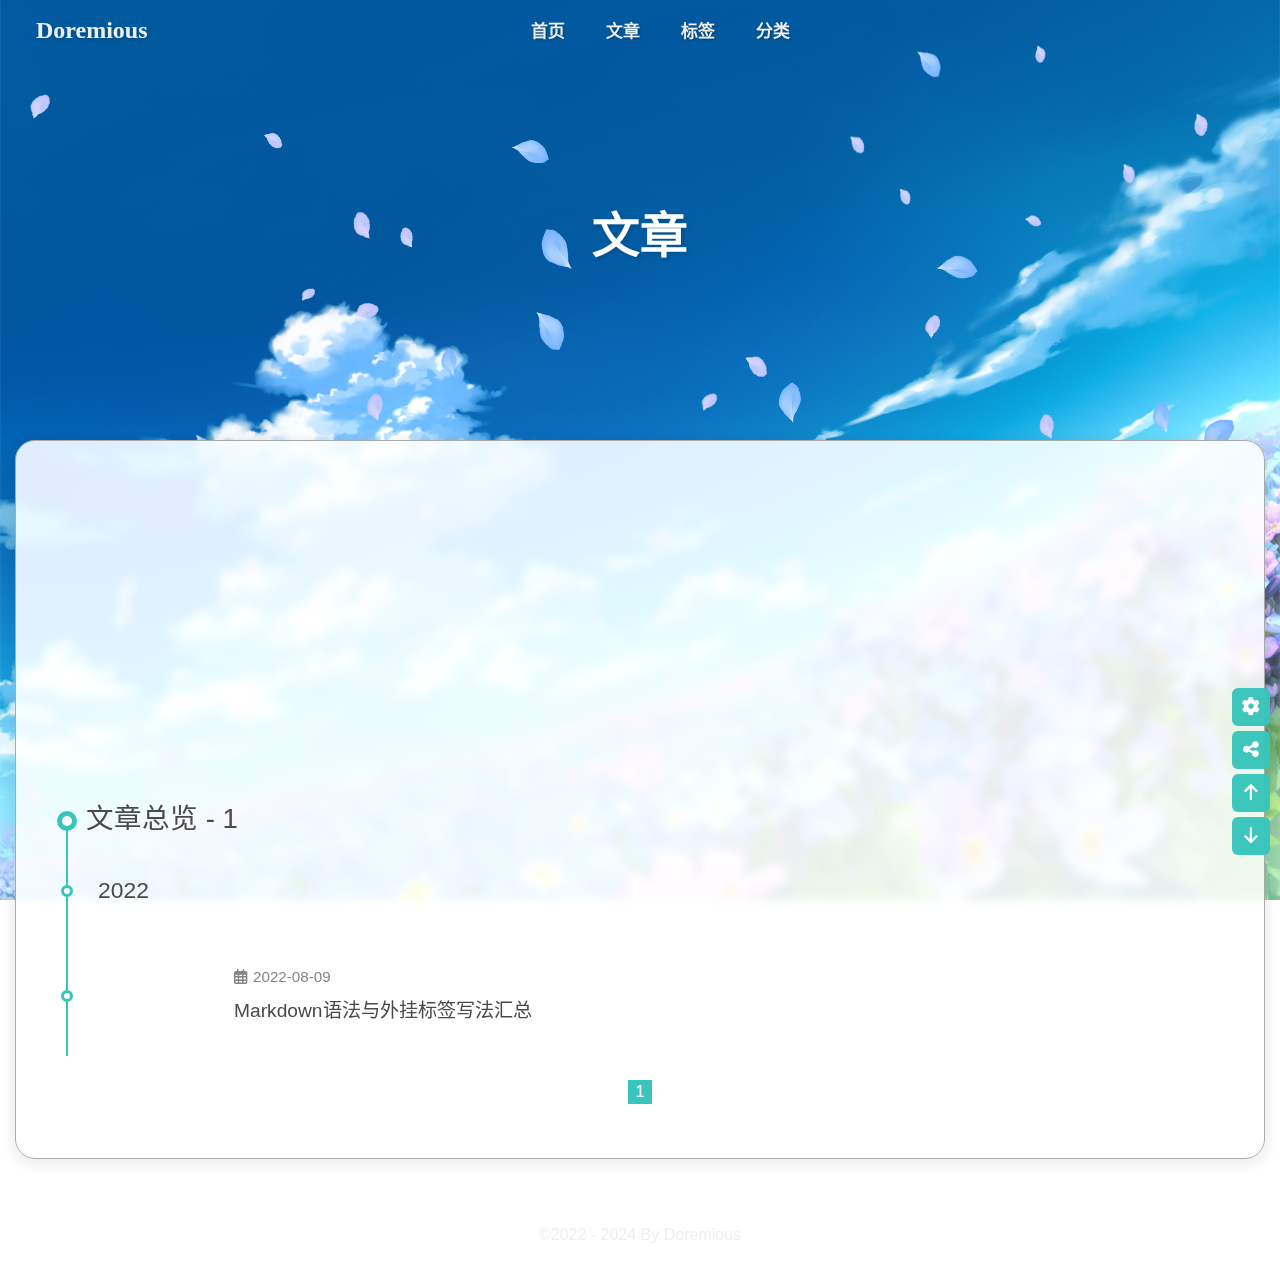
==== commit f87d0681: "Site updated: 2024-04-24 20:48:56" ====
--- a/archives/index.html
+++ b/archives/index.html
@@ -48,7 +48,7 @@
   isHome: false,
   isHighlightShrink: false,
   isToc: false,
-  postUpdate: '2024-04-24 19:44:53'
+  postUpdate: '2024-04-24 20:48:55'
 }</script><noscript><style type="text/css">
   #nav {
     opacity: 1
@@ -141,8 +141,8 @@
       }
     }
     detectApple()
-    })(window)</script><link rel="stylesheet" href="https://cdn1.tianli0.top/npm/element-ui@2.15.6/packages/theme-chalk/lib/index.css"><style id="themeColor"></style><style id="rightSide"></style><style id="transPercent"></style><style id="blurNum"></style><style id="settingStyle"></style><style id="defineBg"></style><style id="menu_shadow"></style><script src="https://npm.elemecdn.com/echarts@4.9.0/dist/echarts.min.js"></script><!-- hexo injector head_end start --><link rel="stylesheet" href="https://npm.elemecdn.com/hexo-butterfly-swiper/lib/swiper.min.css" media="print" onload="this.media=&apos;all&apos;"><link rel="stylesheet" href="https://npm.elemecdn.com/hexo-butterfly-swiper/lib/swiperstyle.css" media="print" onload="this.media=&apos;all&apos;"><link rel="stylesheet" href="https://npm.elemecdn.com/hexo-butterfly-wowjs/lib/animate.min.css" media="print" onload="this.media=&apos;screen&apos;"><link rel="stylesheet" href="https://npm.elemecdn.com/hexo-butterfly-tag-plugins-plus@latest/lib/assets/font-awesome-animation.min.css" media="defer" onload="this.media=&apos;all&apos;"><link rel="stylesheet" href="https://npm.elemecdn.com/hexo-butterfly-tag-plugins-plus@latest/lib/tag_plugins.css" media="defer" onload="this.media=&apos;all&apos;"><script src="https://npm.elemecdn.com/hexo-butterfly-tag-plugins-plus@latest/lib/assets/carousel-touch.js"></script><link rel="stylesheet" href="https://npm.elemecdn.com/hexo-filter-gitcalendar/lib/gitcalendar.css" media="print" onload="this.media=&apos;all&apos;"><!-- hexo injector head_end end --><meta name="generator" content="Hexo 6.3.0"><link rel="alternate" href="/atom.xml" title="Doremious" type="application/atom+xml">
-</head><body><div id="loading-box" onclick="document.getElementById(&quot;loading-box&quot;).classList.add(&quot;loaded&quot;)"><div class="loading-bg"><div class="loading-img"></div><div class="loading-image-dot"></div></div></div><div id="web_bg"></div><div id="sidebar"><div id="menu-mask"></div><div id="sidebar-menus"><div class="avatar-img is-center"><img src="[data-uri]" data-lazy-src="https://raw.githubusercontent.com/Doremious/source/main/img/avatar.png" onerror="onerror=null;src=&apos;/assets/fr404.gif&apos;" alt="avatar"></div><div class="sidebar-site-data site-data is-center"><a href="/archives/"><div class="headline">&#x6587;&#x7AE0;</div><div class="length-num">1</div></a><a href="/tags/"><div class="headline">&#x6807;&#x7B7E;</div><div class="length-num">2</div></a><a href="/categories/"><div class="headline">&#x5206;&#x7C7B;</div><div class="length-num">1</div></a></div><hr><div class="menus_items"><div class="menus_item"><a class="site-page faa-parent animated-hover" href="/"><svg class="menu_icon faa-tada" aria-hidden="true" style="width:1.30em;height:1.30em;vertical-align:-0.2em;fill:currentColor;overflow:hidden;"><use xlink:href="#icon-shouye"/></svg><span class="menu_word" style="font-size:17px"> &#x9996;&#x9875;</span></a></div><div class="menus_item"><a class="site-page faa-parent animated-hover" href="/archives/"><svg class="menu_icon faa-tada" aria-hidden="true" style="width:1.30em;height:1.30em;vertical-align:-0.2em;fill:currentColor;overflow:hidden;"><use xlink:href="#icon-Designsubscriptions"/></svg><span class="menu_word" style="font-size:17px"> &#x6587;&#x7AE0;</span></a></div><div class="menus_item"><a class="site-page faa-parent animated-hover" href="/tags/"><svg class="menu_icon faa-tada" aria-hidden="true" style="width:1.30em;height:1.30em;vertical-align:-0.2em;fill:currentColor;overflow:hidden;"><use xlink:href="#icon-biaoqianku"/></svg><span class="menu_word" style="font-size:17px"> &#x6807;&#x7B7E;</span></a></div><div class="menus_item"><a class="site-page faa-parent animated-hover" href="/categories/"><svg class="menu_icon faa-tada" aria-hidden="true" style="width:1.30em;height:1.30em;vertical-align:-0.2em;fill:currentColor;overflow:hidden;"><use xlink:href="#icon-fenlei"/></svg><span class="menu_word" style="font-size:17px"> &#x5206;&#x7C7B;</span></a></div></div></div></div><div class="page" id="body-wrap"><header class="not-home-page" id="page-header"><nav id="nav"><span id="blog_name"><a id="site-name" href="/">Doremious</a></span><div id="menus"><div class="menus_items"><div class="menus_item"><a class="site-page faa-parent animated-hover" href="/"><svg class="menu_icon faa-tada" aria-hidden="true" style="width:1.30em;height:1.30em;vertical-align:-0.2em;fill:currentColor;overflow:hidden;"><use xlink:href="#icon-shouye"/></svg><span class="menu_word" style="font-size:17px"> &#x9996;&#x9875;</span></a></div><div class="menus_item"><a class="site-page faa-parent animated-hover" href="/archives/"><svg class="menu_icon faa-tada" aria-hidden="true" style="width:1.30em;height:1.30em;vertical-align:-0.2em;fill:currentColor;overflow:hidden;"><use xlink:href="#icon-Designsubscriptions"/></svg><span class="menu_word" style="font-size:17px"> &#x6587;&#x7AE0;</span></a></div><div class="menus_item"><a class="site-page faa-parent animated-hover" href="/tags/"><svg class="menu_icon faa-tada" aria-hidden="true" style="width:1.30em;height:1.30em;vertical-align:-0.2em;fill:currentColor;overflow:hidden;"><use xlink:href="#icon-biaoqianku"/></svg><span class="menu_word" style="font-size:17px"> &#x6807;&#x7B7E;</span></a></div><div class="menus_item"><a class="site-page faa-parent animated-hover" href="/categories/"><svg class="menu_icon faa-tada" aria-hidden="true" style="width:1.30em;height:1.30em;vertical-align:-0.2em;fill:currentColor;overflow:hidden;"><use xlink:href="#icon-fenlei"/></svg><span class="menu_word" style="font-size:17px"> &#x5206;&#x7C7B;</span></a></div></div><center id="name-container"><a id="page-name" href="javascript:scrollToTop()">PAGE_NAME</a></center><div id="nav-right"><div id="search-button"><a class="search faa-parent animated-hover" title="&#x641C;&#x7D22;"><svg class="faa-tada icon" style="height:24px;width:24px;fill:currentColor;position:relative;top:6px" aria-hidden="true"><use xlink:href="#icon-sousuo"/></svg></a></div><a class="suibian faa-parent animated-hover" href="javascript:;" onclick="randomPost()" title="&#x968F;&#x4FBF;&#x901B;&#x901B;"><svg class="faa-tada icon" style="height:24px;width:24px;text-align:right;fill:currentColor;position:relative;margin:0 8px 0 15px;top:7px" aria-hidden="true"><use xlink:href="#icon-zhifeiji"/></svg></a><a class="sun_moon faa-parent animated-hover" onclick="switchNightMode()" title="&#x663C;&#x591C;&#x4EA4;&#x66FF;" id="nightmode-button"><svg class="faa-tada" style="height:24px;width:24px;fill:currentColor;position:relative;top:7px" viewbox="0 0 1024 1024"><use id="modeicon" xlink:href="#icon-xianxingriyue">       </use></svg></a><div id="toggle-menu"><a><i class="fas fa-bars fa-fw"></i></a></div></div></div></nav><div id="page-site-info"><h1 id="site-title">&#x6587;&#x7AE0;</h1></div><section class="main-hero-waves-area waves-area"><svg class="waves-svg" xmlns="http://www.w3.org/2000/svg" xlink="http://www.w3.org/1999/xlink" viewbox="0 24 150 28" preserveaspectratio="none" shape-rendering="auto"><defs><path id="gentle-wave" d="M -160 44 c 30 0 58 -18 88 -18 s 58 18 88 18 s 58 -18 88 -18 s 58 18 88 18 v 44 h -352 Z"/></defs><g class="parallax"><use href="#gentle-wave" x="48" y="0"/><use href="#gentle-wave" x="48" y="3"/><use href="#gentle-wave" x="48" y="5"/><use href="#gentle-wave" x="48" y="7"/></g></svg></section></header><main class="layout" id="content-inner"><div id="archive"><div id="posts-chart" data-start="2023-01" style="height: 300px; padding: 10px;"></div>
+    })(window)</script><link rel="stylesheet" href="https://cdn1.tianli0.top/npm/element-ui@2.15.6/packages/theme-chalk/lib/index.css"><style id="themeColor"></style><style id="rightSide"></style><style id="transPercent"></style><style id="blurNum"></style><style id="settingStyle"></style><style id="defineBg"></style><style id="menu_shadow"></style><script src="https://npm.elemecdn.com/echarts@4.9.0/dist/echarts.min.js"></script><!-- hexo injector head_end start --><link rel="stylesheet" href="https://npm.elemecdn.com/hexo-butterfly-tag-plugins-plus@latest/lib/assets/font-awesome-animation.min.css" media="defer" onload="this.media=&apos;all&apos;"><link rel="stylesheet" href="https://npm.elemecdn.com/hexo-butterfly-tag-plugins-plus@latest/lib/tag_plugins.css" media="defer" onload="this.media=&apos;all&apos;"><script src="https://npm.elemecdn.com/hexo-butterfly-tag-plugins-plus@latest/lib/assets/carousel-touch.js"></script><link rel="stylesheet" href="https://npm.elemecdn.com/hexo-butterfly-wowjs/lib/animate.min.css" media="print" onload="this.media=&apos;screen&apos;"><link rel="stylesheet" href="https://npm.elemecdn.com/hexo-filter-gitcalendar/lib/gitcalendar.css" media="print" onload="this.media=&apos;all&apos;"><link rel="stylesheet" href="https://npm.elemecdn.com/hexo-butterfly-swiper/lib/swiper.min.css" media="print" onload="this.media=&apos;all&apos;"><link rel="stylesheet" href="https://npm.elemecdn.com/hexo-butterfly-swiper/lib/swiperstyle.css" media="print" onload="this.media=&apos;all&apos;"><!-- hexo injector head_end end --><meta name="generator" content="Hexo 6.3.0"><link rel="alternate" href="/atom.xml" title="Doremious" type="application/atom+xml">
+</head><body><div id="loading-box" onclick="document.getElementById(&quot;loading-box&quot;).classList.add(&quot;loaded&quot;)"><div class="loading-bg"><div class="loading-img"></div><div class="loading-image-dot"></div></div></div><div id="web_bg"></div><div id="sidebar"><div id="menu-mask"></div><div id="sidebar-menus"><div class="avatar-img is-center"><img src="[data-uri]" data-lazy-src="https://raw.githubusercontent.com/Doremious/source/main/img/avatar.png" onerror="onerror=null;src=&apos;/assets/fr404.gif&apos;" alt="avatar"></div><div class="sidebar-site-data site-data is-center"><a href="/archives/"><div class="headline">&#x6587;&#x7AE0;</div><div class="length-num">1</div></a><a href="/tags/"><div class="headline">&#x6807;&#x7B7E;</div><div class="length-num">2</div></a><a href="/categories/"><div class="headline">&#x5206;&#x7C7B;</div><div class="length-num">1</div></a></div><hr><div class="menus_items"><div class="menus_item"><a class="site-page faa-parent animated-hover" href="/"><svg class="menu_icon faa-tada" aria-hidden="true" style="width:1.30em;height:1.30em;vertical-align:-0.25em;fill:currentColor;overflow:hidden;"><use xlink:href="#icon-shouye"/></svg><span class="menu_word" style="font-size:17px"> &#x9996;&#x9875;</span></a></div><div class="menus_item"><a class="site-page faa-parent animated-hover" href="/archives/"><svg class="menu_icon faa-tada" aria-hidden="true" style="width:1.30em;height:1.30em;vertical-align:-0.25em;fill:currentColor;overflow:hidden;"><use xlink:href="#icon-Designsubscriptions"/></svg><span class="menu_word" style="font-size:17px"> &#x6587;&#x7AE0;</span></a></div><div class="menus_item"><a class="site-page faa-parent animated-hover" href="/tags/"><svg class="menu_icon faa-tada" aria-hidden="true" style="width:1.30em;height:1.30em;vertical-align:-0.25em;fill:currentColor;overflow:hidden;"><use xlink:href="#icon-biaoqianku"/></svg><span class="menu_word" style="font-size:17px"> &#x6807;&#x7B7E;</span></a></div><div class="menus_item"><a class="site-page faa-parent animated-hover" href="/categories/"><svg class="menu_icon faa-tada" aria-hidden="true" style="width:1.30em;height:1.30em;vertical-align:-0.25em;fill:currentColor;overflow:hidden;"><use xlink:href="#icon-fenlei1"/></svg><span class="menu_word" style="font-size:17px"> &#x5206;&#x7C7B;</span></a></div></div></div></div><div class="page" id="body-wrap"><header class="not-home-page" id="page-header"><nav id="nav"><span id="blog_name"><a id="site-name" href="/">Doremious</a></span><div id="menus"><div class="menus_items"><div class="menus_item"><a class="site-page faa-parent animated-hover" href="/"><svg class="menu_icon faa-tada" aria-hidden="true" style="width:1.30em;height:1.30em;vertical-align:-0.25em;fill:currentColor;overflow:hidden;"><use xlink:href="#icon-shouye"/></svg><span class="menu_word" style="font-size:17px"> &#x9996;&#x9875;</span></a></div><div class="menus_item"><a class="site-page faa-parent animated-hover" href="/archives/"><svg class="menu_icon faa-tada" aria-hidden="true" style="width:1.30em;height:1.30em;vertical-align:-0.25em;fill:currentColor;overflow:hidden;"><use xlink:href="#icon-Designsubscriptions"/></svg><span class="menu_word" style="font-size:17px"> &#x6587;&#x7AE0;</span></a></div><div class="menus_item"><a class="site-page faa-parent animated-hover" href="/tags/"><svg class="menu_icon faa-tada" aria-hidden="true" style="width:1.30em;height:1.30em;vertical-align:-0.25em;fill:currentColor;overflow:hidden;"><use xlink:href="#icon-biaoqianku"/></svg><span class="menu_word" style="font-size:17px"> &#x6807;&#x7B7E;</span></a></div><div class="menus_item"><a class="site-page faa-parent animated-hover" href="/categories/"><svg class="menu_icon faa-tada" aria-hidden="true" style="width:1.30em;height:1.30em;vertical-align:-0.25em;fill:currentColor;overflow:hidden;"><use xlink:href="#icon-fenlei1"/></svg><span class="menu_word" style="font-size:17px"> &#x5206;&#x7C7B;</span></a></div></div><center id="name-container"><a id="page-name" href="javascript:scrollToTop()">PAGE_NAME</a></center><div id="nav-right"><div id="search-button"><a class="search faa-parent animated-hover" title="&#x641C;&#x7D22;"><svg class="faa-tada icon" style="height:24px;width:24px;fill:currentColor;position:relative;top:6px" aria-hidden="true"><use xlink:href="#icon-sousuo"/></svg></a></div><a class="suibian faa-parent animated-hover" href="javascript:;" onclick="randomPost()" title="&#x968F;&#x4FBF;&#x901B;&#x901B;"><svg class="faa-tada icon" style="height:24px;width:24px;text-align:right;fill:currentColor;position:relative;margin:0 8px 0 15px;top:7px" aria-hidden="true"><use xlink:href="#icon-zhifeiji"/></svg></a><a class="sun_moon faa-parent animated-hover" onclick="switchNightMode()" title="&#x663C;&#x591C;&#x4EA4;&#x66FF;" id="nightmode-button"><svg class="faa-tada" style="height:24px;width:24px;fill:currentColor;position:relative;top:7px" viewbox="0 0 1024 1024"><use id="modeicon" xlink:href="#icon-xianxingriyue">       </use></svg></a><div id="toggle-menu"><a><i class="fas fa-bars fa-fw"></i></a></div></div></div></nav><div id="page-site-info"><h1 id="site-title">&#x6587;&#x7AE0;</h1></div></header><main class="layout" id="content-inner"><div id="archive"><div id="posts-chart" data-start="2023-12" style="height: 300px; padding: 10px;"></div>
   <script id="postsChart">
   var color = document.documentElement.getAttribute('data-theme') === 'light' ? 'rgb(176,179,253)' : 'rgba(142,193,253,0.7)'
     var postsChart = echarts.init(document.getElementById('posts-chart'), 'light');
@@ -177,7 +177,7 @@
             color: color
           }
         },
-        data: ["2023-01","2023-02","2023-03","2023-04","2023-05","2023-06","2023-07","2023-08","2023-09","2023-10","2023-11","2023-12","2024-01","2024-02","2024-03","2024-04"]
+        data: ["2023-12","2024-01","2024-02","2024-03","2024-04"]
       },
       yAxis: {
         name: '文章篇数',
@@ -231,7 +231,7 @@
             color: 'rgba(1, 191, 236)'
           }])
         },
-        data: [0,0,0,0,0,0,0,0,0,0,0,0,0,0,0,0],
+        data: [0,0,0,0,0],
         markLine: {
           data: [{
             name: '平均值',
@@ -250,7 +250,7 @@
     postsChart.on('click', 'series', (event) => {
       if (event.componentType === 'series') window.location.href = '/archives/' + event.name.replace('-', '/');
     });
-  </script><div class="article-sort-title">&#x6587;&#x7AE0;&#x603B;&#x89C8; - 1</div><div class="article-sort"><div class="article-sort-item year"><span>2022</span><svg class="icon" aria-hidden="true" style="height:50px;width:50px"><use xlink:href="#icon-tiger"/></svg></div><div class="article-sort-item"><a class="article-sort-item-img" href="/2022/08/09/2022-08-09-Markdown%E8%AF%AD%E6%B3%95%E4%B8%8E%E5%A4%96%E6%8C%82%E6%A0%87%E7%AD%BE%E5%86%99%E6%B3%95%E6%B1%87%E6%80%BB/" title="Markdown&#x8BED;&#x6CD5;&#x4E0E;&#x5916;&#x6302;&#x6807;&#x7B7E;&#x5199;&#x6CD5;&#x6C47;&#x603B;"><img src="[data-uri]" data-lazy-src="https://source.fomal.cc/img/default_cover_14.webp" alt="Markdown&#x8BED;&#x6CD5;&#x4E0E;&#x5916;&#x6302;&#x6807;&#x7B7E;&#x5199;&#x6CD5;&#x6C47;&#x603B;" onerror="this.onerror=null;this.src=&apos;/assets/shiro.png&apos;"></a><div class="article-sort-item-info"><div class="article-sort-item-time"><i class="far fa-calendar-alt"></i><time class="post-meta-date-created" datetime="2022-08-09T10:19:03.000Z" title="&#x53D1;&#x8868;&#x4E8E; 2022-08-09 18:19:03">2022-08-09</time></div><a class="article-sort-item-title" href="/2022/08/09/2022-08-09-Markdown%E8%AF%AD%E6%B3%95%E4%B8%8E%E5%A4%96%E6%8C%82%E6%A0%87%E7%AD%BE%E5%86%99%E6%B3%95%E6%B1%87%E6%80%BB/" title="Markdown&#x8BED;&#x6CD5;&#x4E0E;&#x5916;&#x6302;&#x6807;&#x7B7E;&#x5199;&#x6CD5;&#x6C47;&#x603B;">Markdown&#x8BED;&#x6CD5;&#x4E0E;&#x5916;&#x6302;&#x6807;&#x7B7E;&#x5199;&#x6CD5;&#x6C47;&#x603B;</a></div></div></div><nav id="pagination"><div class="pagination"><span class="page-number current">1</span></div></nav></div><div class="aside-content" id="aside-content"><div class="card-widget card-info"><div class="is-center"><div class="card-info-avatar"><div class="avatar-img"><img src="[data-uri]" data-lazy-src="https://raw.githubusercontent.com/Doremious/source/main/img/avatar.png" onerror="this.onerror=null;this.src=&apos;/assets/fr404.gif&apos;" alt="avatar"></div><div class="author-status-box"><div class="author-status"><g-emoji class="g-emoji" alias="palm_tree" fallback-src="/img/WA2.png">&#x2744;&#xFE0F;</g-emoji><span>Snowing</span></div></div></div><div class="author-info__name">Doremious</div><div class="author-info__description"></div></div><div class="card-info-data site-data is-center"><a href="/archives/"><div class="headline">&#x6587;&#x7AE0;</div><div class="length-num">1</div></a><a href="/tags/"><div class="headline">&#x6807;&#x7B7E;</div><div class="length-num">2</div></a><a href="/categories/"><div class="headline">&#x5206;&#x7C7B;</div><div class="length-num">1</div></a></div><a id="card-info-btn" target="_blank" rel="noopener" href="https://github.com/Doremious"><i class="fab fa-github"></i><span>Follow Me</span></a><div class="card-info-social-icons is-center"><a class="social-icon faa-parent animated-hover" href="https://space.bilibili.com/442213698" target="_blank" title="Bilibili"><svg class="social_icon faa-tada" aria-hidden="true" style="width:1.15em;height:1.15em;vertical-align:-0.15em;fill:currentColor;overflow:hidden;"><use xlink:href="#icon-bilibili-2"/></svg></a><a class="social-icon faa-parent animated-hover" href="mailto:doremyous@gmail.com" target="_blank" title="Email"><svg class="social_icon faa-tada" aria-hidden="true" style="width:1.15em;height:1.15em;vertical-align:-0.15em;fill:currentColor;overflow:hidden;"><use xlink:href="#icon-email"/></svg></a><a class="social-icon faa-parent animated-hover" href="https://twitter.com/Doremious" target="_blank" title="Twitter"><svg class="social_icon faa-tada" aria-hidden="true" style="width:1.15em;height:1.15em;vertical-align:-0.15em;fill:currentColor;overflow:hidden;"><use xlink:href="#icon-twitter"/></svg></a></div></div><div class="card-widget card-announcement"><div class="item-headline"><a class="faa-parent animated-hover"><svg class="faa-tada icon" style="height:25px;width:25px;fill:currentColor;position:relative;top:4px" aria-hidden="true"><use xlink:href="#icon-xinwengonggao"/></svg></a><span style="font-weight:bold">&#x516C;&#x544A;&#x680F;</span></div><div class="announcement_content"><a href="/"><svg class="icon faa-tada" style="height:24px;width:24px;position:relative;top:7px;" aria-hidden="true"><use xlink:href="#icon-xuehua"/></svg> Doremious&apos; daily time!</a><br><a href="/tags/"><svg class="icon faa-tada" style="height:18px;width:18px;position:relative;left:4px;top:3px;" aria-hidden="true"><use xlink:href="#icon-biaoqianku"/></svg> &#xA0;&#x8BF7;&#x5584;&#x7528;&#x6807;&#x7B7E;&#x529F;&#x80FD;&#x54E6;~</a></div></div><div class="sticky_layout"><div class="card-widget card-recent-post"><div class="item-headline"><a class="faa-parent animated-hover"><svg class="faa-tada icon" style="height:25px;width:25px;fill:currentColor;position:relative;top:5px" aria-hidden="true"><use xlink:href="#icon-lishijilu"/></svg></a><span>&#x6700;&#x65B0;&#x6587;&#x7AE0;</span></div><div class="aside-list"><div class="aside-list-item"><a class="thumbnail" href="/2022/08/09/2022-08-09-Markdown%E8%AF%AD%E6%B3%95%E4%B8%8E%E5%A4%96%E6%8C%82%E6%A0%87%E7%AD%BE%E5%86%99%E6%B3%95%E6%B1%87%E6%80%BB/" title="Markdown&#x8BED;&#x6CD5;&#x4E0E;&#x5916;&#x6302;&#x6807;&#x7B7E;&#x5199;&#x6CD5;&#x6C47;&#x603B;"><img src="[data-uri]" data-lazy-src="https://source.fomal.cc/img/default_cover_14.webp" onerror="this.onerror=null;this.src=&apos;/assets/shiro.png&apos;" alt="Markdown&#x8BED;&#x6CD5;&#x4E0E;&#x5916;&#x6302;&#x6807;&#x7B7E;&#x5199;&#x6CD5;&#x6C47;&#x603B;"></a><div class="content"><a class="title" href="/2022/08/09/2022-08-09-Markdown%E8%AF%AD%E6%B3%95%E4%B8%8E%E5%A4%96%E6%8C%82%E6%A0%87%E7%AD%BE%E5%86%99%E6%B3%95%E6%B1%87%E6%80%BB/" title="Markdown&#x8BED;&#x6CD5;&#x4E0E;&#x5916;&#x6302;&#x6807;&#x7B7E;&#x5199;&#x6CD5;&#x6C47;&#x603B;">Markdown&#x8BED;&#x6CD5;&#x4E0E;&#x5916;&#x6302;&#x6807;&#x7B7E;&#x5199;&#x6CD5;&#x6C47;&#x603B;</a><time datetime="2022-08-09T10:19:03.000Z" title="&#x53D1;&#x8868;&#x4E8E; 2022-08-09 18:19:03">2022-08-09</time></div></div></div></div><div class="card-widget card-webinfo"><div class="item-headline"><a class="faa-parent animated-hover"><svg class="faa-tada icon" style="height:25px;width:25px;fill:currentColor;position:relative;top:5px" aria-hidden="true"><use xlink:href="#icon-shujutongji"/></svg></a><span style="font-weight:bold">&#x7F51;&#x7AD9;&#x8D44;&#x8BAF;</span></div><div class="webinfo"><div class="webinfo-item"><div class="item-name">&#x6587;&#x7AE0;&#x6570;&#x76EE; :</div><div class="item-count">1</div></div><div class="webinfo-item"><div class="item-name">&#x672C;&#x7AD9;&#x603B;&#x5B57;&#x6570; :</div><div class="item-count">1.3w</div></div><div class="webinfo-item"><div class="item-name">&#x672C;&#x7AD9;&#x8BBF;&#x5BA2;&#x6570; :</div><div class="item-count" id="busuanzi_value_site_uv"><i class="fa-solid fa-spinner fa-spin"></i></div></div><div class="webinfo-item"><div class="item-name">&#x672C;&#x7AD9;&#x603B;&#x8BBF;&#x95EE;&#x91CF; :</div><div class="item-count" id="busuanzi_value_site_pv"><i class="fa-solid fa-spinner fa-spin"></i></div></div><div class="webinfo-item"><div class="item-name">&#x6700;&#x540E;&#x66F4;&#x65B0;&#x65F6;&#x95F4; :</div><div class="item-count" id="last-push-date" data-lastpushdate="2024-04-24T11:44:53.850Z"><i class="fa-solid fa-spinner fa-spin"></i></div></div></div></div></div></div></main><footer id="footer" style="background-color: transparent;"><div id="footer-wrap"><div class="copyright">&#xA9;2022 - 2024 By Doremious</div></div></footer></div><div id="rightside"><div id="rightside-config-hide"><a class="icon-V hidden" onclick="switchNightMode()" title="&#x663C;&#x591C;&#x4EA4;&#x66FF;"><i class="fa fa-adjust"></i></a><button id="hide-aside-btn" type="button" title="&#x5355;&#x680F;&#x548C;&#x53CC;&#x680F;&#x5207;&#x6362;"><i class="fas fa-arrows-alt-h"></i></button><button class="share" type="button" title="&#x53F3;&#x952E;&#x6A21;&#x5F0F;" onclick="changeMouseMode()"><i class="fas fa-mouse"></i></button></div><div id="rightside-config-show"><button id="rightside_config" type="button" title="&#x8BBE;&#x7F6E;"><i class="fas fa-cog right_side"></i></button><button class="share" type="button" title="&#x5206;&#x4EAB;&#x94FE;&#x63A5;" onclick="share()"><i class="fas fa-share-nodes"></i></button><button id="go-up" type="button" title="&#x56DE;&#x5230;&#x9876;&#x90E8;"><i class="fas fa-arrow-up"></i><span id="percent">0<span>%</span></span></button><button id="go-down" type="button" title="&#x76F4;&#x8FBE;&#x5E95;&#x90E8;" onclick="btf.scrollToDest(document.body.scrollHeight, 500)"><i class="fas fa-arrow-down"></i></button></div></div><div id="local-search"><div class="search-dialog"><nav class="search-nav"><span class="search-dialog-title">&#x641C;&#x7D22;</span><span id="loading-status"></span><button class="search-close-button"><i class="fas fa-times"></i></button></nav><div class="is-center" id="loading-database"><i class="fas fa-spinner fa-pulse"></i><span>  &#x6570;&#x636E;&#x5E93;&#x52A0;&#x8F7D;&#x4E2D;</span></div><div class="search-wrap"><div id="local-search-input"><div class="local-search-box"><input class="local-search-box--input" placeholder="&#x641C;&#x7D22;&#x6587;&#x7AE0;" type="text"></div></div><hr><div id="local-search-results"></div></div></div><div id="search-mask"></div></div><div class="js-pjax" id="rightMenu"><div class="rightMenu-group rightMenu-small"><a class="rightMenu-item" href="javascript:window.history.back();"><i class="fa fa-arrow-left"></i></a><a class="rightMenu-item" href="javascript:window.history.forward();"><i class="fa fa-arrow-right"></i></a><a class="rightMenu-item" href="javascript:window.location.reload();"><i class="fa fa-refresh"></i></a><a class="rightMenu-item" href="javascript:rmf.scrollToTop();"><i class="fa fa-arrow-up"></i></a></div><div class="rightMenu-group rightMenu-line hide" id="menu-text"><a class="rightMenu-item" href="javascript:rmf.copySelect();"><i class="fa fa-copy"></i><span>&#x590D;&#x5236;</span></a><a class="rightMenu-item" href="javascript:window.open(&quot;https://www.baidu.com/s?wd=&quot;+window.getSelection().toString());window.location.reload();"><i class="fa fa-search"></i><span>&#x767E;&#x5EA6;&#x641C;&#x7D22;</span></a></div><div class="rightMenu-group rightMenu-line hide" id="menu-too"><a class="rightMenu-item" href="javascript:window.open(window.getSelection().toString());window.location.reload();"><i class="fa fa-link"></i><span>&#x8F6C;&#x5230;&#x94FE;&#x63A5;</span></a></div><div class="rightMenu-group rightMenu-line hide" id="menu-paste"><a class="rightMenu-item" href="javascript:rmf.paste()"><i class="fa fa-copy"></i><span>&#x7C98;&#x8D34;</span></a></div><div class="rightMenu-group rightMenu-line hide" id="menu-post"><a class="rightMenu-item" href="javascript:rmf.copyWordsLink()"><i class="fa fa-link"></i><span>&#x590D;&#x5236;&#x672C;&#x6587;&#x5730;&#x5740;</span></a></div><div class="rightMenu-group rightMenu-line hide" id="menu-to"><a class="rightMenu-item" href="javascript:rmf.openWithNewTab()"><i class="fa fa-window-restore"></i><span>&#x65B0;&#x7A97;&#x53E3;&#x6253;&#x5F00;</span></a><a class="rightMenu-item" id="menu-too" href="javascript:rmf.open()"><i class="fa fa-link"></i><span>&#x8F6C;&#x5230;&#x94FE;&#x63A5;</span></a><a class="rightMenu-item" href="javascript:rmf.copyLink()"><i class="fa fa-copy"></i><span>&#x590D;&#x5236;&#x94FE;&#x63A5;</span></a></div><div class="rightMenu-group rightMenu-line hide" id="menu-img"><a class="rightMenu-item" href="javascript:rmf.saveAs()"><i class="fa fa-download"></i><span>&#x4FDD;&#x5B58;&#x56FE;&#x7247;</span></a><a class="rightMenu-item" href="javascript:rmf.openWithNewTab()"><i class="fa fa-window-restore"></i><span>&#x5728;&#x65B0;&#x7A97;&#x53E3;&#x6253;&#x5F00;</span></a><a class="rightMenu-item" href="javascript:rmf.copyLink()"><i class="fa fa-copy"></i><span>&#x590D;&#x5236;&#x56FE;&#x7247;&#x94FE;&#x63A5;</span></a></div><div class="rightMenu-group rightMenu-line"><a class="rightMenu-item" href="/"><i class="fa fa-home"></i><span>&#x8FD4;&#x56DE;&#x9996;&#x9875;</span></a><a class="rightMenu-item" href="javascript:switchNightMode();"><i class="fa fa-adjust"></i><span>&#x663C;&#x591C;&#x4EA4;&#x66FF;</span></a><a class="rightMenu-item" href="javascript:randomPost()"><i class="fa fa-paper-plane"></i><span>&#x968F;&#x4FBF;&#x901B;&#x901B;</span></a><a class="rightMenu-item" href="javascript:rmf.fullScreen();"><i class="fas fa-expand"></i><span>&#x5207;&#x6362;&#x5168;&#x5C4F;</span></a><a class="rightMenu-item" href="javascript:window.print();"><i class="fa-solid fa-print"></i><span>&#x6253;&#x5370;&#x9875;&#x9762;</span></a></div></div><div><script src="/js/utils.js"></script><script src="/js/main.js"></script><script src="https://cdn.staticfile.org/fancyapps-ui/4.0.31/fancybox.umd.min.js"></script><script src="https://lf3-cdn-tos.bytecdntp.com/cdn/expire-1-M/instant.page/5.1.0/instantpage.min.js" type="module"></script><script src="https://lf3-cdn-tos.bytecdntp.com/cdn/expire-1-M/vanilla-lazyload/17.3.1/lazyload.iife.min.js"></script><script src="/js/search/local-search.js"></script><script async="async">var preloader = {
+  </script><div class="article-sort-title">&#x6587;&#x7AE0;&#x603B;&#x89C8; - 1</div><div class="article-sort"><div class="article-sort-item year"><span>2022</span><svg class="icon" aria-hidden="true" style="height:50px;width:50px"><use xlink:href="#icon-tiger"/></svg></div><div class="article-sort-item"><a class="article-sort-item-img" href="/2022/08/09/2022-08-09-Markdown%E8%AF%AD%E6%B3%95%E4%B8%8E%E5%A4%96%E6%8C%82%E6%A0%87%E7%AD%BE%E5%86%99%E6%B3%95%E6%B1%87%E6%80%BB/" title="Markdown&#x8BED;&#x6CD5;&#x4E0E;&#x5916;&#x6302;&#x6807;&#x7B7E;&#x5199;&#x6CD5;&#x6C47;&#x603B;"><img src="[data-uri]" data-lazy-src="https://source.fomal.cc/img/default_cover_14.webp" alt="Markdown&#x8BED;&#x6CD5;&#x4E0E;&#x5916;&#x6302;&#x6807;&#x7B7E;&#x5199;&#x6CD5;&#x6C47;&#x603B;" onerror="this.onerror=null;this.src=&apos;/assets/shiro.png&apos;"></a><div class="article-sort-item-info"><div class="article-sort-item-time"><i class="far fa-calendar-alt"></i><time class="post-meta-date-created" datetime="2022-08-09T10:19:03.000Z" title="&#x53D1;&#x8868;&#x4E8E; 2022-08-09 18:19:03">2022-08-09</time></div><a class="article-sort-item-title" href="/2022/08/09/2022-08-09-Markdown%E8%AF%AD%E6%B3%95%E4%B8%8E%E5%A4%96%E6%8C%82%E6%A0%87%E7%AD%BE%E5%86%99%E6%B3%95%E6%B1%87%E6%80%BB/" title="Markdown&#x8BED;&#x6CD5;&#x4E0E;&#x5916;&#x6302;&#x6807;&#x7B7E;&#x5199;&#x6CD5;&#x6C47;&#x603B;">Markdown&#x8BED;&#x6CD5;&#x4E0E;&#x5916;&#x6302;&#x6807;&#x7B7E;&#x5199;&#x6CD5;&#x6C47;&#x603B;</a></div></div></div><nav id="pagination"><div class="pagination"><span class="page-number current">1</span></div></nav></div><div class="aside-content" id="aside-content"><div class="card-widget card-info"><div class="is-center"><div class="card-info-avatar"><div class="avatar-img"><img src="[data-uri]" data-lazy-src="https://raw.githubusercontent.com/Doremious/source/main/img/avatar.png" onerror="this.onerror=null;this.src=&apos;/assets/fr404.gif&apos;" alt="avatar"></div><div class="author-status-box"><div class="author-status"><g-emoji class="g-emoji" alias="palm_tree" fallback-src="/img/WA2.png">&#x2744;&#xFE0F;</g-emoji><span>Snowing</span></div></div></div><div class="author-info__name">Doremious</div><div class="author-info__description"></div></div><div class="card-info-data site-data is-center"><a href="/archives/"><div class="headline">&#x6587;&#x7AE0;</div><div class="length-num">1</div></a><a href="/tags/"><div class="headline">&#x6807;&#x7B7E;</div><div class="length-num">2</div></a><a href="/categories/"><div class="headline">&#x5206;&#x7C7B;</div><div class="length-num">1</div></a></div><a id="card-info-btn" target="_blank" rel="noopener" href="https://github.com/Doremious"><i class="fab fa-github"></i><span>Follow Me</span></a><div class="card-info-social-icons is-center"><a class="social-icon faa-parent animated-hover" href="https://space.bilibili.com/442213698" target="_blank" title="Bilibili"><svg class="social_icon faa-tada" aria-hidden="true" style="width:1.15em;height:1.15em;vertical-align:-0.15em;fill:currentColor;overflow:hidden;"><use xlink:href="#icon-bilibili-2"/></svg></a><a class="social-icon faa-parent animated-hover" href="mailto:doremyous@gmail.com" target="_blank" title="Email"><svg class="social_icon faa-tada" aria-hidden="true" style="width:1.15em;height:1.15em;vertical-align:-0.15em;fill:currentColor;overflow:hidden;"><use xlink:href="#icon-email"/></svg></a><a class="social-icon faa-parent animated-hover" href="https://twitter.com/Doremious" target="_blank" title="Twitter"><svg class="social_icon faa-tada" aria-hidden="true" style="width:1.15em;height:1.15em;vertical-align:-0.15em;fill:currentColor;overflow:hidden;"><use xlink:href="#icon-twitter"/></svg></a></div></div><div class="card-widget card-announcement"><div class="item-headline"><a class="faa-parent animated-hover"><svg class="faa-tada icon" style="height:25px;width:25px;fill:currentColor;position:relative;top:4px" aria-hidden="true"><use xlink:href="#icon-xinwengonggao"/></svg></a><span style="font-weight:bold">&#x516C;&#x544A;&#x680F;</span></div><div class="announcement_content"><a href="/"><svg class="icon faa-tada" style="height:24px;width:24px;position:relative;top:7px;" aria-hidden="true"><use xlink:href="#icon-xuehua"/></svg> Doremious&apos; daily time!</a><br><a href="/tags/"><svg class="icon faa-tada" style="height:18px;width:18px;position:relative;left:4px;top:3px;" aria-hidden="true"><use xlink:href="#icon-biaoqianku"/></svg> &#xA0;&#x8BF7;&#x5584;&#x7528;&#x6807;&#x7B7E;&#x529F;&#x80FD;&#x54E6;~</a></div></div><div class="sticky_layout"><div class="card-widget card-recent-post"><div class="item-headline"><a class="faa-parent animated-hover"><svg class="faa-tada icon" style="height:25px;width:25px;fill:currentColor;position:relative;top:5px" aria-hidden="true"><use xlink:href="#icon-lishijilu"/></svg></a><span>&#x6700;&#x65B0;&#x6587;&#x7AE0;</span></div><div class="aside-list"><div class="aside-list-item"><a class="thumbnail" href="/2022/08/09/2022-08-09-Markdown%E8%AF%AD%E6%B3%95%E4%B8%8E%E5%A4%96%E6%8C%82%E6%A0%87%E7%AD%BE%E5%86%99%E6%B3%95%E6%B1%87%E6%80%BB/" title="Markdown&#x8BED;&#x6CD5;&#x4E0E;&#x5916;&#x6302;&#x6807;&#x7B7E;&#x5199;&#x6CD5;&#x6C47;&#x603B;"><img src="[data-uri]" data-lazy-src="https://source.fomal.cc/img/default_cover_14.webp" onerror="this.onerror=null;this.src=&apos;/assets/shiro.png&apos;" alt="Markdown&#x8BED;&#x6CD5;&#x4E0E;&#x5916;&#x6302;&#x6807;&#x7B7E;&#x5199;&#x6CD5;&#x6C47;&#x603B;"></a><div class="content"><a class="title" href="/2022/08/09/2022-08-09-Markdown%E8%AF%AD%E6%B3%95%E4%B8%8E%E5%A4%96%E6%8C%82%E6%A0%87%E7%AD%BE%E5%86%99%E6%B3%95%E6%B1%87%E6%80%BB/" title="Markdown&#x8BED;&#x6CD5;&#x4E0E;&#x5916;&#x6302;&#x6807;&#x7B7E;&#x5199;&#x6CD5;&#x6C47;&#x603B;">Markdown&#x8BED;&#x6CD5;&#x4E0E;&#x5916;&#x6302;&#x6807;&#x7B7E;&#x5199;&#x6CD5;&#x6C47;&#x603B;</a><time datetime="2022-08-09T10:19:03.000Z" title="&#x53D1;&#x8868;&#x4E8E; 2022-08-09 18:19:03">2022-08-09</time></div></div></div></div><div class="card-widget card-webinfo"><div class="item-headline"><a class="faa-parent animated-hover"><svg class="faa-tada icon" style="height:25px;width:25px;fill:currentColor;position:relative;top:5px" aria-hidden="true"><use xlink:href="#icon-shujutongji"/></svg></a><span style="font-weight:bold">&#x7F51;&#x7AD9;&#x8D44;&#x8BAF;</span></div><div class="webinfo"><div class="webinfo-item"><div class="item-name">&#x6587;&#x7AE0;&#x6570;&#x76EE; :</div><div class="item-count">1</div></div><div class="webinfo-item"><div class="item-name">&#x672C;&#x7AD9;&#x603B;&#x5B57;&#x6570; :</div><div class="item-count">1.3w</div></div><div class="webinfo-item"><div class="item-name">&#x672C;&#x7AD9;&#x8BBF;&#x5BA2;&#x6570; :</div><div class="item-count" id="busuanzi_value_site_uv"><i class="fa-solid fa-spinner fa-spin"></i></div></div><div class="webinfo-item"><div class="item-name">&#x672C;&#x7AD9;&#x603B;&#x8BBF;&#x95EE;&#x91CF; :</div><div class="item-count" id="busuanzi_value_site_pv"><i class="fa-solid fa-spinner fa-spin"></i></div></div><div class="webinfo-item"><div class="item-name">&#x6700;&#x540E;&#x66F4;&#x65B0;&#x65F6;&#x95F4; :</div><div class="item-count" id="last-push-date" data-lastpushdate="2024-04-24T12:48:55.013Z"><i class="fa-solid fa-spinner fa-spin"></i></div></div></div></div></div></div></main><footer id="footer" style="background-color: transparent;"><div id="footer-wrap"><div class="copyright">&#xA9;2022 - 2024 By Doremious</div></div></footer></div><div id="rightside"><div id="rightside-config-hide"><a class="icon-V hidden" onclick="switchNightMode()" title="&#x663C;&#x591C;&#x4EA4;&#x66FF;"><i class="fa fa-adjust"></i></a><button id="hide-aside-btn" type="button" title="&#x5355;&#x680F;&#x548C;&#x53CC;&#x680F;&#x5207;&#x6362;"><i class="fas fa-arrows-alt-h"></i></button><button class="share" type="button" title="&#x53F3;&#x952E;&#x6A21;&#x5F0F;" onclick="changeMouseMode()"><i class="fas fa-mouse"></i></button></div><div id="rightside-config-show"><button id="rightside_config" type="button" title="&#x8BBE;&#x7F6E;"><i class="fas fa-cog right_side"></i></button><button class="share" type="button" title="&#x5206;&#x4EAB;&#x94FE;&#x63A5;" onclick="share()"><i class="fas fa-share-nodes"></i></button><button id="go-up" type="button" title="&#x56DE;&#x5230;&#x9876;&#x90E8;"><i class="fas fa-arrow-up"></i><span id="percent">0<span>%</span></span></button><button id="go-down" type="button" title="&#x76F4;&#x8FBE;&#x5E95;&#x90E8;" onclick="btf.scrollToDest(document.body.scrollHeight, 500)"><i class="fas fa-arrow-down"></i></button></div></div><div id="local-search"><div class="search-dialog"><nav class="search-nav"><span class="search-dialog-title">&#x641C;&#x7D22;</span><span id="loading-status"></span><button class="search-close-button"><i class="fas fa-times"></i></button></nav><div class="is-center" id="loading-database"><i class="fas fa-spinner fa-pulse"></i><span>  &#x6570;&#x636E;&#x5E93;&#x52A0;&#x8F7D;&#x4E2D;</span></div><div class="search-wrap"><div id="local-search-input"><div class="local-search-box"><input class="local-search-box--input" placeholder="&#x641C;&#x7D22;&#x6587;&#x7AE0;" type="text"></div></div><hr><div id="local-search-results"></div></div></div><div id="search-mask"></div></div><div class="js-pjax" id="rightMenu"><div class="rightMenu-group rightMenu-small"><a class="rightMenu-item" href="javascript:window.history.back();"><i class="fa fa-arrow-left"></i></a><a class="rightMenu-item" href="javascript:window.history.forward();"><i class="fa fa-arrow-right"></i></a><a class="rightMenu-item" href="javascript:window.location.reload();"><i class="fa fa-refresh"></i></a><a class="rightMenu-item" href="javascript:rmf.scrollToTop();"><i class="fa fa-arrow-up"></i></a></div><div class="rightMenu-group rightMenu-line hide" id="menu-text"><a class="rightMenu-item" href="javascript:rmf.copySelect();"><i class="fa fa-copy"></i><span>&#x590D;&#x5236;</span></a><a class="rightMenu-item" href="javascript:window.open(&quot;https://www.baidu.com/s?wd=&quot;+window.getSelection().toString());window.location.reload();"><i class="fa fa-search"></i><span>&#x767E;&#x5EA6;&#x641C;&#x7D22;</span></a></div><div class="rightMenu-group rightMenu-line hide" id="menu-too"><a class="rightMenu-item" href="javascript:window.open(window.getSelection().toString());window.location.reload();"><i class="fa fa-link"></i><span>&#x8F6C;&#x5230;&#x94FE;&#x63A5;</span></a></div><div class="rightMenu-group rightMenu-line hide" id="menu-paste"><a class="rightMenu-item" href="javascript:rmf.paste()"><i class="fa fa-copy"></i><span>&#x7C98;&#x8D34;</span></a></div><div class="rightMenu-group rightMenu-line hide" id="menu-post"><a class="rightMenu-item" href="javascript:rmf.copyWordsLink()"><i class="fa fa-link"></i><span>&#x590D;&#x5236;&#x672C;&#x6587;&#x5730;&#x5740;</span></a></div><div class="rightMenu-group rightMenu-line hide" id="menu-to"><a class="rightMenu-item" href="javascript:rmf.openWithNewTab()"><i class="fa fa-window-restore"></i><span>&#x65B0;&#x7A97;&#x53E3;&#x6253;&#x5F00;</span></a><a class="rightMenu-item" id="menu-too" href="javascript:rmf.open()"><i class="fa fa-link"></i><span>&#x8F6C;&#x5230;&#x94FE;&#x63A5;</span></a><a class="rightMenu-item" href="javascript:rmf.copyLink()"><i class="fa fa-copy"></i><span>&#x590D;&#x5236;&#x94FE;&#x63A5;</span></a></div><div class="rightMenu-group rightMenu-line hide" id="menu-img"><a class="rightMenu-item" href="javascript:rmf.saveAs()"><i class="fa fa-download"></i><span>&#x4FDD;&#x5B58;&#x56FE;&#x7247;</span></a><a class="rightMenu-item" href="javascript:rmf.openWithNewTab()"><i class="fa fa-window-restore"></i><span>&#x5728;&#x65B0;&#x7A97;&#x53E3;&#x6253;&#x5F00;</span></a><a class="rightMenu-item" href="javascript:rmf.copyLink()"><i class="fa fa-copy"></i><span>&#x590D;&#x5236;&#x56FE;&#x7247;&#x94FE;&#x63A5;</span></a></div><div class="rightMenu-group rightMenu-line"><a class="rightMenu-item" href="/"><i class="fa fa-home"></i><span>&#x8FD4;&#x56DE;&#x9996;&#x9875;</span></a><a class="rightMenu-item" href="javascript:switchNightMode();"><i class="fa fa-adjust"></i><span>&#x663C;&#x591C;&#x4EA4;&#x66FF;</span></a><a class="rightMenu-item" href="javascript:randomPost()"><i class="fa fa-paper-plane"></i><span>&#x968F;&#x4FBF;&#x901B;&#x901B;</span></a><a class="rightMenu-item" href="javascript:rmf.fullScreen();"><i class="fas fa-expand"></i><span>&#x5207;&#x6362;&#x5168;&#x5C4F;</span></a><a class="rightMenu-item" href="javascript:window.print();"><i class="fa-solid fa-print"></i><span>&#x6253;&#x5370;&#x9875;&#x9762;</span></a></div></div><div><script src="/js/utils.js"></script><script src="/js/main.js"></script><script src="https://cdn.staticfile.org/fancyapps-ui/4.0.31/fancybox.umd.min.js"></script><script src="https://lf3-cdn-tos.bytecdntp.com/cdn/expire-1-M/instant.page/5.1.0/instantpage.min.js" type="module"></script><script src="https://lf3-cdn-tos.bytecdntp.com/cdn/expire-1-M/vanilla-lazyload/17.3.1/lazyload.iife.min.js"></script><script src="/js/search/local-search.js"></script><script async="async">var preloader = {
   endLoading: () => {
     document.body.style.overflow = 'auto';
     document.getElementById('loading-box').classList.add("loaded")
@@ -339,31 +339,7 @@
     console.log('已挂载magnet')
     parent.insertAdjacentHTML("afterbegin",child)}
      </script><style>#catalog_magnet{flex-wrap: wrap;display: flex;width:100%;justify-content:space-between;padding: 10px 10px 0 10px;align-content: flex-start;}.magnet_item{flex-basis: calc(33.333333333333336% - 5px);background: #e9e9e9;margin-bottom: 10px;border-radius: 8px;transition: all 0.2s ease-in-out;}.magnet_item:hover{background: var(--text-bg-hover)}.magnet_link_more{color:#555}.magnet_link{color:black}.magnet_link:hover{color:white}@media screen and (max-width: 600px) {.magnet_item {flex-basis: 100%;}}.magnet_link_context{display:flex;padding: 10px;font-size:16px;transition: all 0.2s ease-in-out;}.magnet_link_context:hover{padding: 10px 20px;}</style>
-    <style></style><script data-pjax>
-  function butterfly_swiper_injector_config(){
-    var parent_div_git = document.getElementById('recent-posts');
-    var item_html = '<div class="recent-post-item" style="height: auto;width: 100%"><div class="blog-slider swiper-container-fade swiper-container-horizontal" id="swiper_container"><div class="blog-slider__wrp swiper-wrapper" style="transition-duration: 0ms;"><div class="blog-slider__item swiper-slide" style="width: 750px; opacity: 1; transform: translate3d(0px, 0px, 0px); transition-duration: 0ms;"><a class="blog-slider__img" onclick="pjax.loadUrl(&quot;2022/08/09/2022-08-09-Markdown语法与外挂标签写法汇总/&quot;);" href="javascript:void(0);" alt=""><img width="48" height="48" src= "[data-uri]" data-lazy-src="https://source.fomal.cc/img/default_cover_14.webp" alt="" onerror="this.src=https://unpkg.zhimg.com/akilar-candyassets/image/loading.gif; this.onerror = null;"/></a><div class="blog-slider__content"><span class="blog-slider__code">2022-08-09</span><a class="blog-slider__title" onclick="pjax.loadUrl(&quot;2022/08/09/2022-08-09-Markdown语法与外挂标签写法汇总/&quot;);" href="javascript:void(0);" alt="">Markdown语法与外挂标签写法汇总</a><div class="blog-slider__text">🥧本文汇总Markdown格式以及外挂标签在网页端的渲染效果，可作为文档进行查询</div><a class="blog-slider__button" onclick="pjax.loadUrl(&quot;2022/08/09/2022-08-09-Markdown语法与外挂标签写法汇总/&quot;);" href="javascript:void(0);" alt="">详情       </a></div></div></div><div class="blog-slider__pagination swiper-pagination-clickable swiper-pagination-bullets"></div></div></div>';
-    console.log('已挂载butterfly_swiper')
-    parent_div_git.insertAdjacentHTML("afterbegin",item_html)
-    }
-  var elist = 'undefined'.split(',');
-  var cpage = location.pathname;
-  var epage = '/';
-  var flag = 0;
-
-  for (var i=0;i<elist.length;i++){
-    if (cpage.includes(elist[i])){
-      flag++;
-    }
-  }
-
-  if ((epage ==='all')&&(flag == 0)){
-    butterfly_swiper_injector_config();
-  }
-  else if (epage === cpage){
-    butterfly_swiper_injector_config();
-  }
-  </script><script defer src="https://npm.elemecdn.com/hexo-butterfly-swiper/lib/swiper.min.js"></script><script defer data-pjax src="https://npm.elemecdn.com/hexo-butterfly-swiper/lib/swiper_init.js"></script><div class="js-pjax"><script async="async">var arr = document.getElementsByClassName('recent-post-item');
+    <style></style><div class="js-pjax"><script async="async">var arr = document.getElementsByClassName('recent-post-item');
 for(var i = 0;i<arr.length;i++){
     arr[i].classList.add('wow');
     arr[i].classList.add('animate__zoomIn');
@@ -391,4 +367,28 @@
         gitcalendar_injector_config()
         GitCalendarInit("/api?null",['#d9e0df', '#c6e0dc', '#a8dcd4', '#9adcd2', '#89ded1', '#77e0d0', '#5fdecb', '#47dcc6', '#39dcc3', '#1fdabe', '#00dab9'],'null')
     }
-  </script><!-- hexo injector body_end end --></body></html>+  </script><script data-pjax>
+  function butterfly_swiper_injector_config(){
+    var parent_div_git = document.getElementById('recent-posts');
+    var item_html = '<div class="recent-post-item" style="height: auto;width: 100%"><div class="blog-slider swiper-container-fade swiper-container-horizontal" id="swiper_container"><div class="blog-slider__wrp swiper-wrapper" style="transition-duration: 0ms;"><div class="blog-slider__item swiper-slide" style="width: 750px; opacity: 1; transform: translate3d(0px, 0px, 0px); transition-duration: 0ms;"><a class="blog-slider__img" onclick="pjax.loadUrl(&quot;2022/08/09/2022-08-09-Markdown语法与外挂标签写法汇总/&quot;);" href="javascript:void(0);" alt=""><img width="48" height="48" src= "[data-uri]" data-lazy-src="https://source.fomal.cc/img/default_cover_14.webp" alt="" onerror="this.src=https://unpkg.zhimg.com/akilar-candyassets/image/loading.gif; this.onerror = null;"/></a><div class="blog-slider__content"><span class="blog-slider__code">2022-08-09</span><a class="blog-slider__title" onclick="pjax.loadUrl(&quot;2022/08/09/2022-08-09-Markdown语法与外挂标签写法汇总/&quot;);" href="javascript:void(0);" alt="">Markdown语法与外挂标签写法汇总</a><div class="blog-slider__text">🥧本文汇总Markdown格式以及外挂标签在网页端的渲染效果，可作为文档进行查询</div><a class="blog-slider__button" onclick="pjax.loadUrl(&quot;2022/08/09/2022-08-09-Markdown语法与外挂标签写法汇总/&quot;);" href="javascript:void(0);" alt="">详情       </a></div></div></div><div class="blog-slider__pagination swiper-pagination-clickable swiper-pagination-bullets"></div></div></div>';
+    console.log('已挂载butterfly_swiper')
+    parent_div_git.insertAdjacentHTML("afterbegin",item_html)
+    }
+  var elist = 'undefined'.split(',');
+  var cpage = location.pathname;
+  var epage = '/';
+  var flag = 0;
+
+  for (var i=0;i<elist.length;i++){
+    if (cpage.includes(elist[i])){
+      flag++;
+    }
+  }
+
+  if ((epage ==='all')&&(flag == 0)){
+    butterfly_swiper_injector_config();
+  }
+  else if (epage === cpage){
+    butterfly_swiper_injector_config();
+  }
+  </script><script defer src="https://npm.elemecdn.com/hexo-butterfly-swiper/lib/swiper.min.js"></script><script defer data-pjax src="https://npm.elemecdn.com/hexo-butterfly-swiper/lib/swiper_init.js"></script><!-- hexo injector body_end end --></body></html>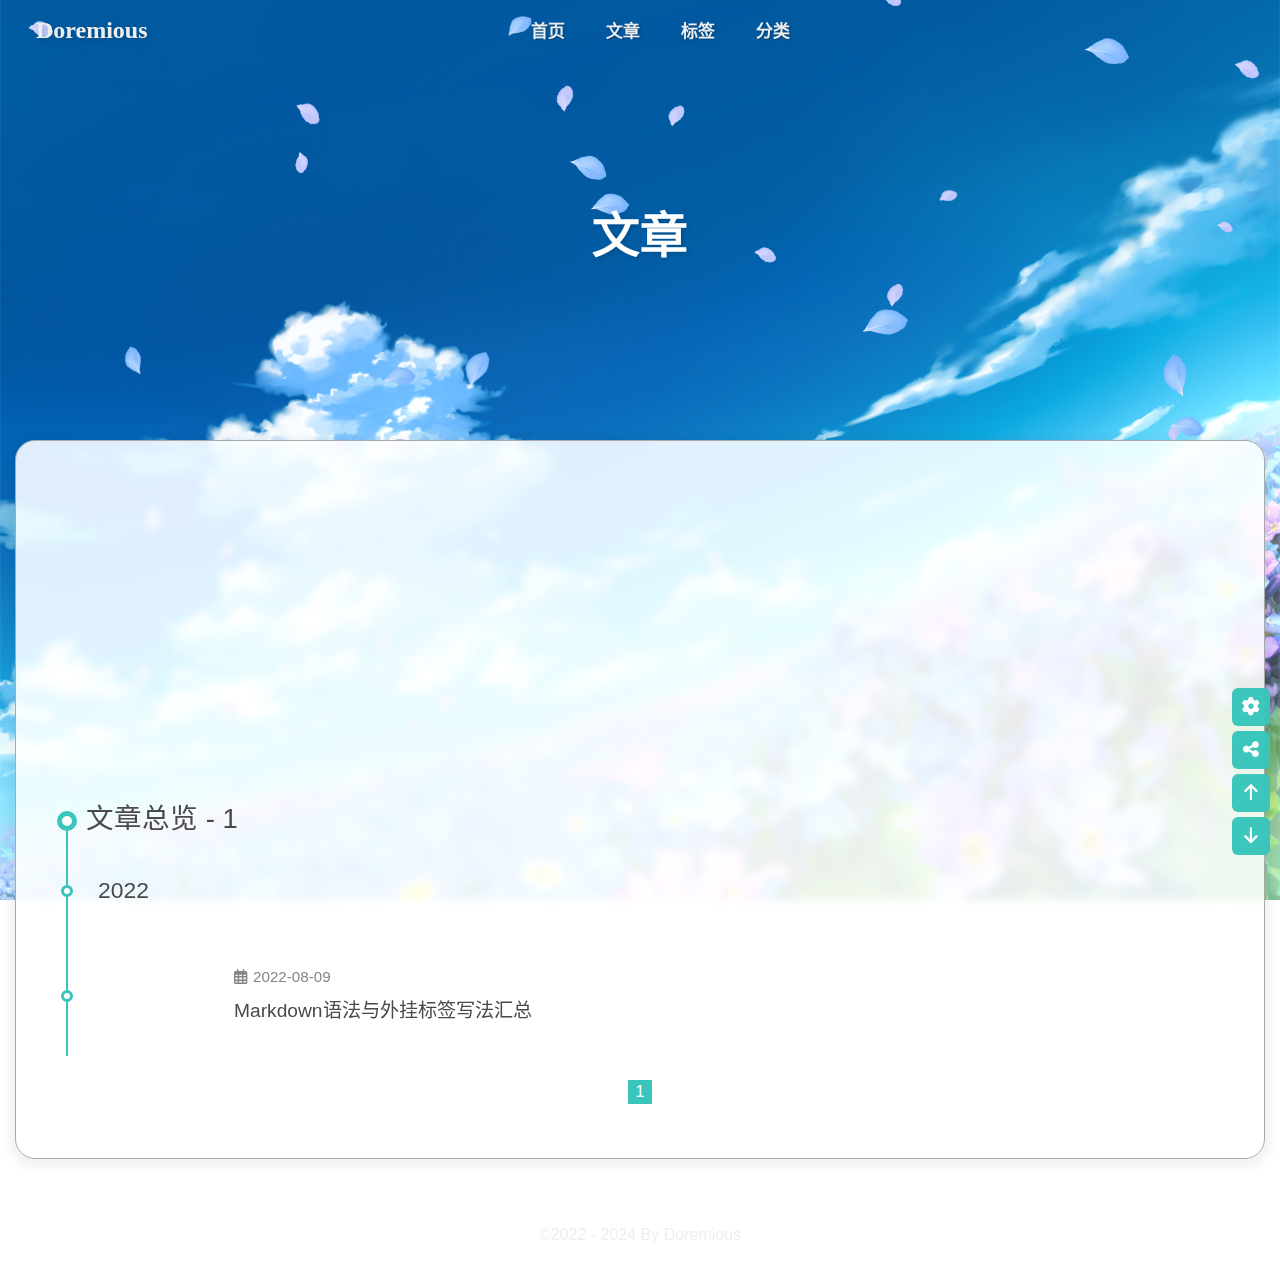
==== commit 7e56728d: "Site updated: 2024-04-24 21:24:37" ====
--- a/archives/index.html
+++ b/archives/index.html
@@ -48,7 +48,7 @@
   isHome: false,
   isHighlightShrink: false,
   isToc: false,
-  postUpdate: '2024-04-24 20:48:55'
+  postUpdate: '2024-04-24 21:24:35'
 }</script><noscript><style type="text/css">
   #nav {
     opacity: 1
@@ -141,7 +141,7 @@
       }
     }
     detectApple()
-    })(window)</script><link rel="stylesheet" href="https://cdn1.tianli0.top/npm/element-ui@2.15.6/packages/theme-chalk/lib/index.css"><style id="themeColor"></style><style id="rightSide"></style><style id="transPercent"></style><style id="blurNum"></style><style id="settingStyle"></style><style id="defineBg"></style><style id="menu_shadow"></style><script src="https://npm.elemecdn.com/echarts@4.9.0/dist/echarts.min.js"></script><!-- hexo injector head_end start --><link rel="stylesheet" href="https://npm.elemecdn.com/hexo-butterfly-tag-plugins-plus@latest/lib/assets/font-awesome-animation.min.css" media="defer" onload="this.media=&apos;all&apos;"><link rel="stylesheet" href="https://npm.elemecdn.com/hexo-butterfly-tag-plugins-plus@latest/lib/tag_plugins.css" media="defer" onload="this.media=&apos;all&apos;"><script src="https://npm.elemecdn.com/hexo-butterfly-tag-plugins-plus@latest/lib/assets/carousel-touch.js"></script><link rel="stylesheet" href="https://npm.elemecdn.com/hexo-butterfly-wowjs/lib/animate.min.css" media="print" onload="this.media=&apos;screen&apos;"><link rel="stylesheet" href="https://npm.elemecdn.com/hexo-filter-gitcalendar/lib/gitcalendar.css" media="print" onload="this.media=&apos;all&apos;"><link rel="stylesheet" href="https://npm.elemecdn.com/hexo-butterfly-swiper/lib/swiper.min.css" media="print" onload="this.media=&apos;all&apos;"><link rel="stylesheet" href="https://npm.elemecdn.com/hexo-butterfly-swiper/lib/swiperstyle.css" media="print" onload="this.media=&apos;all&apos;"><!-- hexo injector head_end end --><meta name="generator" content="Hexo 6.3.0"><link rel="alternate" href="/atom.xml" title="Doremious" type="application/atom+xml">
+    })(window)</script><link rel="stylesheet" href="https://cdn1.tianli0.top/npm/element-ui@2.15.6/packages/theme-chalk/lib/index.css"><style id="themeColor"></style><style id="rightSide"></style><style id="transPercent"></style><style id="blurNum"></style><style id="settingStyle"></style><style id="defineBg"></style><style id="menu_shadow"></style><script src="https://npm.elemecdn.com/echarts@4.9.0/dist/echarts.min.js"></script><!-- hexo injector head_end start --><link rel="stylesheet" href="https://npm.elemecdn.com/hexo-butterfly-swiper/lib/swiper.min.css" media="print" onload="this.media=&apos;all&apos;"><link rel="stylesheet" href="https://npm.elemecdn.com/hexo-butterfly-swiper/lib/swiperstyle.css" media="print" onload="this.media=&apos;all&apos;"><link rel="stylesheet" href="https://npm.elemecdn.com/hexo-butterfly-wowjs/lib/animate.min.css" media="print" onload="this.media=&apos;screen&apos;"><link rel="stylesheet" href="https://npm.elemecdn.com/hexo-butterfly-tag-plugins-plus@latest/lib/assets/font-awesome-animation.min.css" media="defer" onload="this.media=&apos;all&apos;"><link rel="stylesheet" href="https://npm.elemecdn.com/hexo-butterfly-tag-plugins-plus@latest/lib/tag_plugins.css" media="defer" onload="this.media=&apos;all&apos;"><script src="https://npm.elemecdn.com/hexo-butterfly-tag-plugins-plus@latest/lib/assets/carousel-touch.js"></script><link rel="stylesheet" href="https://npm.elemecdn.com/hexo-filter-gitcalendar/lib/gitcalendar.css" media="print" onload="this.media=&apos;all&apos;"><!-- hexo injector head_end end --><meta name="generator" content="Hexo 6.3.0"><link rel="alternate" href="/atom.xml" title="Doremious" type="application/atom+xml">
 </head><body><div id="loading-box" onclick="document.getElementById(&quot;loading-box&quot;).classList.add(&quot;loaded&quot;)"><div class="loading-bg"><div class="loading-img"></div><div class="loading-image-dot"></div></div></div><div id="web_bg"></div><div id="sidebar"><div id="menu-mask"></div><div id="sidebar-menus"><div class="avatar-img is-center"><img src="[data-uri]" data-lazy-src="https://raw.githubusercontent.com/Doremious/source/main/img/avatar.png" onerror="onerror=null;src=&apos;/assets/fr404.gif&apos;" alt="avatar"></div><div class="sidebar-site-data site-data is-center"><a href="/archives/"><div class="headline">&#x6587;&#x7AE0;</div><div class="length-num">1</div></a><a href="/tags/"><div class="headline">&#x6807;&#x7B7E;</div><div class="length-num">2</div></a><a href="/categories/"><div class="headline">&#x5206;&#x7C7B;</div><div class="length-num">1</div></a></div><hr><div class="menus_items"><div class="menus_item"><a class="site-page faa-parent animated-hover" href="/"><svg class="menu_icon faa-tada" aria-hidden="true" style="width:1.30em;height:1.30em;vertical-align:-0.25em;fill:currentColor;overflow:hidden;"><use xlink:href="#icon-shouye"/></svg><span class="menu_word" style="font-size:17px"> &#x9996;&#x9875;</span></a></div><div class="menus_item"><a class="site-page faa-parent animated-hover" href="/archives/"><svg class="menu_icon faa-tada" aria-hidden="true" style="width:1.30em;height:1.30em;vertical-align:-0.25em;fill:currentColor;overflow:hidden;"><use xlink:href="#icon-Designsubscriptions"/></svg><span class="menu_word" style="font-size:17px"> &#x6587;&#x7AE0;</span></a></div><div class="menus_item"><a class="site-page faa-parent animated-hover" href="/tags/"><svg class="menu_icon faa-tada" aria-hidden="true" style="width:1.30em;height:1.30em;vertical-align:-0.25em;fill:currentColor;overflow:hidden;"><use xlink:href="#icon-biaoqianku"/></svg><span class="menu_word" style="font-size:17px"> &#x6807;&#x7B7E;</span></a></div><div class="menus_item"><a class="site-page faa-parent animated-hover" href="/categories/"><svg class="menu_icon faa-tada" aria-hidden="true" style="width:1.30em;height:1.30em;vertical-align:-0.25em;fill:currentColor;overflow:hidden;"><use xlink:href="#icon-fenlei1"/></svg><span class="menu_word" style="font-size:17px"> &#x5206;&#x7C7B;</span></a></div></div></div></div><div class="page" id="body-wrap"><header class="not-home-page" id="page-header"><nav id="nav"><span id="blog_name"><a id="site-name" href="/">Doremious</a></span><div id="menus"><div class="menus_items"><div class="menus_item"><a class="site-page faa-parent animated-hover" href="/"><svg class="menu_icon faa-tada" aria-hidden="true" style="width:1.30em;height:1.30em;vertical-align:-0.25em;fill:currentColor;overflow:hidden;"><use xlink:href="#icon-shouye"/></svg><span class="menu_word" style="font-size:17px"> &#x9996;&#x9875;</span></a></div><div class="menus_item"><a class="site-page faa-parent animated-hover" href="/archives/"><svg class="menu_icon faa-tada" aria-hidden="true" style="width:1.30em;height:1.30em;vertical-align:-0.25em;fill:currentColor;overflow:hidden;"><use xlink:href="#icon-Designsubscriptions"/></svg><span class="menu_word" style="font-size:17px"> &#x6587;&#x7AE0;</span></a></div><div class="menus_item"><a class="site-page faa-parent animated-hover" href="/tags/"><svg class="menu_icon faa-tada" aria-hidden="true" style="width:1.30em;height:1.30em;vertical-align:-0.25em;fill:currentColor;overflow:hidden;"><use xlink:href="#icon-biaoqianku"/></svg><span class="menu_word" style="font-size:17px"> &#x6807;&#x7B7E;</span></a></div><div class="menus_item"><a class="site-page faa-parent animated-hover" href="/categories/"><svg class="menu_icon faa-tada" aria-hidden="true" style="width:1.30em;height:1.30em;vertical-align:-0.25em;fill:currentColor;overflow:hidden;"><use xlink:href="#icon-fenlei1"/></svg><span class="menu_word" style="font-size:17px"> &#x5206;&#x7C7B;</span></a></div></div><center id="name-container"><a id="page-name" href="javascript:scrollToTop()">PAGE_NAME</a></center><div id="nav-right"><div id="search-button"><a class="search faa-parent animated-hover" title="&#x641C;&#x7D22;"><svg class="faa-tada icon" style="height:24px;width:24px;fill:currentColor;position:relative;top:6px" aria-hidden="true"><use xlink:href="#icon-sousuo"/></svg></a></div><a class="suibian faa-parent animated-hover" href="javascript:;" onclick="randomPost()" title="&#x968F;&#x4FBF;&#x901B;&#x901B;"><svg class="faa-tada icon" style="height:24px;width:24px;text-align:right;fill:currentColor;position:relative;margin:0 8px 0 15px;top:7px" aria-hidden="true"><use xlink:href="#icon-zhifeiji"/></svg></a><a class="sun_moon faa-parent animated-hover" onclick="switchNightMode()" title="&#x663C;&#x591C;&#x4EA4;&#x66FF;" id="nightmode-button"><svg class="faa-tada" style="height:24px;width:24px;fill:currentColor;position:relative;top:7px" viewbox="0 0 1024 1024"><use id="modeicon" xlink:href="#icon-xianxingriyue">       </use></svg></a><div id="toggle-menu"><a><i class="fas fa-bars fa-fw"></i></a></div></div></div></nav><div id="page-site-info"><h1 id="site-title">&#x6587;&#x7AE0;</h1></div></header><main class="layout" id="content-inner"><div id="archive"><div id="posts-chart" data-start="2023-12" style="height: 300px; padding: 10px;"></div>
   <script id="postsChart">
   var color = document.documentElement.getAttribute('data-theme') === 'light' ? 'rgb(176,179,253)' : 'rgba(142,193,253,0.7)'
@@ -250,7 +250,7 @@
     postsChart.on('click', 'series', (event) => {
       if (event.componentType === 'series') window.location.href = '/archives/' + event.name.replace('-', '/');
     });
-  </script><div class="article-sort-title">&#x6587;&#x7AE0;&#x603B;&#x89C8; - 1</div><div class="article-sort"><div class="article-sort-item year"><span>2022</span><svg class="icon" aria-hidden="true" style="height:50px;width:50px"><use xlink:href="#icon-tiger"/></svg></div><div class="article-sort-item"><a class="article-sort-item-img" href="/2022/08/09/2022-08-09-Markdown%E8%AF%AD%E6%B3%95%E4%B8%8E%E5%A4%96%E6%8C%82%E6%A0%87%E7%AD%BE%E5%86%99%E6%B3%95%E6%B1%87%E6%80%BB/" title="Markdown&#x8BED;&#x6CD5;&#x4E0E;&#x5916;&#x6302;&#x6807;&#x7B7E;&#x5199;&#x6CD5;&#x6C47;&#x603B;"><img src="[data-uri]" data-lazy-src="https://source.fomal.cc/img/default_cover_14.webp" alt="Markdown&#x8BED;&#x6CD5;&#x4E0E;&#x5916;&#x6302;&#x6807;&#x7B7E;&#x5199;&#x6CD5;&#x6C47;&#x603B;" onerror="this.onerror=null;this.src=&apos;/assets/shiro.png&apos;"></a><div class="article-sort-item-info"><div class="article-sort-item-time"><i class="far fa-calendar-alt"></i><time class="post-meta-date-created" datetime="2022-08-09T10:19:03.000Z" title="&#x53D1;&#x8868;&#x4E8E; 2022-08-09 18:19:03">2022-08-09</time></div><a class="article-sort-item-title" href="/2022/08/09/2022-08-09-Markdown%E8%AF%AD%E6%B3%95%E4%B8%8E%E5%A4%96%E6%8C%82%E6%A0%87%E7%AD%BE%E5%86%99%E6%B3%95%E6%B1%87%E6%80%BB/" title="Markdown&#x8BED;&#x6CD5;&#x4E0E;&#x5916;&#x6302;&#x6807;&#x7B7E;&#x5199;&#x6CD5;&#x6C47;&#x603B;">Markdown&#x8BED;&#x6CD5;&#x4E0E;&#x5916;&#x6302;&#x6807;&#x7B7E;&#x5199;&#x6CD5;&#x6C47;&#x603B;</a></div></div></div><nav id="pagination"><div class="pagination"><span class="page-number current">1</span></div></nav></div><div class="aside-content" id="aside-content"><div class="card-widget card-info"><div class="is-center"><div class="card-info-avatar"><div class="avatar-img"><img src="[data-uri]" data-lazy-src="https://raw.githubusercontent.com/Doremious/source/main/img/avatar.png" onerror="this.onerror=null;this.src=&apos;/assets/fr404.gif&apos;" alt="avatar"></div><div class="author-status-box"><div class="author-status"><g-emoji class="g-emoji" alias="palm_tree" fallback-src="/img/WA2.png">&#x2744;&#xFE0F;</g-emoji><span>Snowing</span></div></div></div><div class="author-info__name">Doremious</div><div class="author-info__description"></div></div><div class="card-info-data site-data is-center"><a href="/archives/"><div class="headline">&#x6587;&#x7AE0;</div><div class="length-num">1</div></a><a href="/tags/"><div class="headline">&#x6807;&#x7B7E;</div><div class="length-num">2</div></a><a href="/categories/"><div class="headline">&#x5206;&#x7C7B;</div><div class="length-num">1</div></a></div><a id="card-info-btn" target="_blank" rel="noopener" href="https://github.com/Doremious"><i class="fab fa-github"></i><span>Follow Me</span></a><div class="card-info-social-icons is-center"><a class="social-icon faa-parent animated-hover" href="https://space.bilibili.com/442213698" target="_blank" title="Bilibili"><svg class="social_icon faa-tada" aria-hidden="true" style="width:1.15em;height:1.15em;vertical-align:-0.15em;fill:currentColor;overflow:hidden;"><use xlink:href="#icon-bilibili-2"/></svg></a><a class="social-icon faa-parent animated-hover" href="mailto:doremyous@gmail.com" target="_blank" title="Email"><svg class="social_icon faa-tada" aria-hidden="true" style="width:1.15em;height:1.15em;vertical-align:-0.15em;fill:currentColor;overflow:hidden;"><use xlink:href="#icon-email"/></svg></a><a class="social-icon faa-parent animated-hover" href="https://twitter.com/Doremious" target="_blank" title="Twitter"><svg class="social_icon faa-tada" aria-hidden="true" style="width:1.15em;height:1.15em;vertical-align:-0.15em;fill:currentColor;overflow:hidden;"><use xlink:href="#icon-twitter"/></svg></a></div></div><div class="card-widget card-announcement"><div class="item-headline"><a class="faa-parent animated-hover"><svg class="faa-tada icon" style="height:25px;width:25px;fill:currentColor;position:relative;top:4px" aria-hidden="true"><use xlink:href="#icon-xinwengonggao"/></svg></a><span style="font-weight:bold">&#x516C;&#x544A;&#x680F;</span></div><div class="announcement_content"><a href="/"><svg class="icon faa-tada" style="height:24px;width:24px;position:relative;top:7px;" aria-hidden="true"><use xlink:href="#icon-xuehua"/></svg> Doremious&apos; daily time!</a><br><a href="/tags/"><svg class="icon faa-tada" style="height:18px;width:18px;position:relative;left:4px;top:3px;" aria-hidden="true"><use xlink:href="#icon-biaoqianku"/></svg> &#xA0;&#x8BF7;&#x5584;&#x7528;&#x6807;&#x7B7E;&#x529F;&#x80FD;&#x54E6;~</a></div></div><div class="sticky_layout"><div class="card-widget card-recent-post"><div class="item-headline"><a class="faa-parent animated-hover"><svg class="faa-tada icon" style="height:25px;width:25px;fill:currentColor;position:relative;top:5px" aria-hidden="true"><use xlink:href="#icon-lishijilu"/></svg></a><span>&#x6700;&#x65B0;&#x6587;&#x7AE0;</span></div><div class="aside-list"><div class="aside-list-item"><a class="thumbnail" href="/2022/08/09/2022-08-09-Markdown%E8%AF%AD%E6%B3%95%E4%B8%8E%E5%A4%96%E6%8C%82%E6%A0%87%E7%AD%BE%E5%86%99%E6%B3%95%E6%B1%87%E6%80%BB/" title="Markdown&#x8BED;&#x6CD5;&#x4E0E;&#x5916;&#x6302;&#x6807;&#x7B7E;&#x5199;&#x6CD5;&#x6C47;&#x603B;"><img src="[data-uri]" data-lazy-src="https://source.fomal.cc/img/default_cover_14.webp" onerror="this.onerror=null;this.src=&apos;/assets/shiro.png&apos;" alt="Markdown&#x8BED;&#x6CD5;&#x4E0E;&#x5916;&#x6302;&#x6807;&#x7B7E;&#x5199;&#x6CD5;&#x6C47;&#x603B;"></a><div class="content"><a class="title" href="/2022/08/09/2022-08-09-Markdown%E8%AF%AD%E6%B3%95%E4%B8%8E%E5%A4%96%E6%8C%82%E6%A0%87%E7%AD%BE%E5%86%99%E6%B3%95%E6%B1%87%E6%80%BB/" title="Markdown&#x8BED;&#x6CD5;&#x4E0E;&#x5916;&#x6302;&#x6807;&#x7B7E;&#x5199;&#x6CD5;&#x6C47;&#x603B;">Markdown&#x8BED;&#x6CD5;&#x4E0E;&#x5916;&#x6302;&#x6807;&#x7B7E;&#x5199;&#x6CD5;&#x6C47;&#x603B;</a><time datetime="2022-08-09T10:19:03.000Z" title="&#x53D1;&#x8868;&#x4E8E; 2022-08-09 18:19:03">2022-08-09</time></div></div></div></div><div class="card-widget card-webinfo"><div class="item-headline"><a class="faa-parent animated-hover"><svg class="faa-tada icon" style="height:25px;width:25px;fill:currentColor;position:relative;top:5px" aria-hidden="true"><use xlink:href="#icon-shujutongji"/></svg></a><span style="font-weight:bold">&#x7F51;&#x7AD9;&#x8D44;&#x8BAF;</span></div><div class="webinfo"><div class="webinfo-item"><div class="item-name">&#x6587;&#x7AE0;&#x6570;&#x76EE; :</div><div class="item-count">1</div></div><div class="webinfo-item"><div class="item-name">&#x672C;&#x7AD9;&#x603B;&#x5B57;&#x6570; :</div><div class="item-count">1.3w</div></div><div class="webinfo-item"><div class="item-name">&#x672C;&#x7AD9;&#x8BBF;&#x5BA2;&#x6570; :</div><div class="item-count" id="busuanzi_value_site_uv"><i class="fa-solid fa-spinner fa-spin"></i></div></div><div class="webinfo-item"><div class="item-name">&#x672C;&#x7AD9;&#x603B;&#x8BBF;&#x95EE;&#x91CF; :</div><div class="item-count" id="busuanzi_value_site_pv"><i class="fa-solid fa-spinner fa-spin"></i></div></div><div class="webinfo-item"><div class="item-name">&#x6700;&#x540E;&#x66F4;&#x65B0;&#x65F6;&#x95F4; :</div><div class="item-count" id="last-push-date" data-lastpushdate="2024-04-24T12:48:55.013Z"><i class="fa-solid fa-spinner fa-spin"></i></div></div></div></div></div></div></main><footer id="footer" style="background-color: transparent;"><div id="footer-wrap"><div class="copyright">&#xA9;2022 - 2024 By Doremious</div></div></footer></div><div id="rightside"><div id="rightside-config-hide"><a class="icon-V hidden" onclick="switchNightMode()" title="&#x663C;&#x591C;&#x4EA4;&#x66FF;"><i class="fa fa-adjust"></i></a><button id="hide-aside-btn" type="button" title="&#x5355;&#x680F;&#x548C;&#x53CC;&#x680F;&#x5207;&#x6362;"><i class="fas fa-arrows-alt-h"></i></button><button class="share" type="button" title="&#x53F3;&#x952E;&#x6A21;&#x5F0F;" onclick="changeMouseMode()"><i class="fas fa-mouse"></i></button></div><div id="rightside-config-show"><button id="rightside_config" type="button" title="&#x8BBE;&#x7F6E;"><i class="fas fa-cog right_side"></i></button><button class="share" type="button" title="&#x5206;&#x4EAB;&#x94FE;&#x63A5;" onclick="share()"><i class="fas fa-share-nodes"></i></button><button id="go-up" type="button" title="&#x56DE;&#x5230;&#x9876;&#x90E8;"><i class="fas fa-arrow-up"></i><span id="percent">0<span>%</span></span></button><button id="go-down" type="button" title="&#x76F4;&#x8FBE;&#x5E95;&#x90E8;" onclick="btf.scrollToDest(document.body.scrollHeight, 500)"><i class="fas fa-arrow-down"></i></button></div></div><div id="local-search"><div class="search-dialog"><nav class="search-nav"><span class="search-dialog-title">&#x641C;&#x7D22;</span><span id="loading-status"></span><button class="search-close-button"><i class="fas fa-times"></i></button></nav><div class="is-center" id="loading-database"><i class="fas fa-spinner fa-pulse"></i><span>  &#x6570;&#x636E;&#x5E93;&#x52A0;&#x8F7D;&#x4E2D;</span></div><div class="search-wrap"><div id="local-search-input"><div class="local-search-box"><input class="local-search-box--input" placeholder="&#x641C;&#x7D22;&#x6587;&#x7AE0;" type="text"></div></div><hr><div id="local-search-results"></div></div></div><div id="search-mask"></div></div><div class="js-pjax" id="rightMenu"><div class="rightMenu-group rightMenu-small"><a class="rightMenu-item" href="javascript:window.history.back();"><i class="fa fa-arrow-left"></i></a><a class="rightMenu-item" href="javascript:window.history.forward();"><i class="fa fa-arrow-right"></i></a><a class="rightMenu-item" href="javascript:window.location.reload();"><i class="fa fa-refresh"></i></a><a class="rightMenu-item" href="javascript:rmf.scrollToTop();"><i class="fa fa-arrow-up"></i></a></div><div class="rightMenu-group rightMenu-line hide" id="menu-text"><a class="rightMenu-item" href="javascript:rmf.copySelect();"><i class="fa fa-copy"></i><span>&#x590D;&#x5236;</span></a><a class="rightMenu-item" href="javascript:window.open(&quot;https://www.baidu.com/s?wd=&quot;+window.getSelection().toString());window.location.reload();"><i class="fa fa-search"></i><span>&#x767E;&#x5EA6;&#x641C;&#x7D22;</span></a></div><div class="rightMenu-group rightMenu-line hide" id="menu-too"><a class="rightMenu-item" href="javascript:window.open(window.getSelection().toString());window.location.reload();"><i class="fa fa-link"></i><span>&#x8F6C;&#x5230;&#x94FE;&#x63A5;</span></a></div><div class="rightMenu-group rightMenu-line hide" id="menu-paste"><a class="rightMenu-item" href="javascript:rmf.paste()"><i class="fa fa-copy"></i><span>&#x7C98;&#x8D34;</span></a></div><div class="rightMenu-group rightMenu-line hide" id="menu-post"><a class="rightMenu-item" href="javascript:rmf.copyWordsLink()"><i class="fa fa-link"></i><span>&#x590D;&#x5236;&#x672C;&#x6587;&#x5730;&#x5740;</span></a></div><div class="rightMenu-group rightMenu-line hide" id="menu-to"><a class="rightMenu-item" href="javascript:rmf.openWithNewTab()"><i class="fa fa-window-restore"></i><span>&#x65B0;&#x7A97;&#x53E3;&#x6253;&#x5F00;</span></a><a class="rightMenu-item" id="menu-too" href="javascript:rmf.open()"><i class="fa fa-link"></i><span>&#x8F6C;&#x5230;&#x94FE;&#x63A5;</span></a><a class="rightMenu-item" href="javascript:rmf.copyLink()"><i class="fa fa-copy"></i><span>&#x590D;&#x5236;&#x94FE;&#x63A5;</span></a></div><div class="rightMenu-group rightMenu-line hide" id="menu-img"><a class="rightMenu-item" href="javascript:rmf.saveAs()"><i class="fa fa-download"></i><span>&#x4FDD;&#x5B58;&#x56FE;&#x7247;</span></a><a class="rightMenu-item" href="javascript:rmf.openWithNewTab()"><i class="fa fa-window-restore"></i><span>&#x5728;&#x65B0;&#x7A97;&#x53E3;&#x6253;&#x5F00;</span></a><a class="rightMenu-item" href="javascript:rmf.copyLink()"><i class="fa fa-copy"></i><span>&#x590D;&#x5236;&#x56FE;&#x7247;&#x94FE;&#x63A5;</span></a></div><div class="rightMenu-group rightMenu-line"><a class="rightMenu-item" href="/"><i class="fa fa-home"></i><span>&#x8FD4;&#x56DE;&#x9996;&#x9875;</span></a><a class="rightMenu-item" href="javascript:switchNightMode();"><i class="fa fa-adjust"></i><span>&#x663C;&#x591C;&#x4EA4;&#x66FF;</span></a><a class="rightMenu-item" href="javascript:randomPost()"><i class="fa fa-paper-plane"></i><span>&#x968F;&#x4FBF;&#x901B;&#x901B;</span></a><a class="rightMenu-item" href="javascript:rmf.fullScreen();"><i class="fas fa-expand"></i><span>&#x5207;&#x6362;&#x5168;&#x5C4F;</span></a><a class="rightMenu-item" href="javascript:window.print();"><i class="fa-solid fa-print"></i><span>&#x6253;&#x5370;&#x9875;&#x9762;</span></a></div></div><div><script src="/js/utils.js"></script><script src="/js/main.js"></script><script src="https://cdn.staticfile.org/fancyapps-ui/4.0.31/fancybox.umd.min.js"></script><script src="https://lf3-cdn-tos.bytecdntp.com/cdn/expire-1-M/instant.page/5.1.0/instantpage.min.js" type="module"></script><script src="https://lf3-cdn-tos.bytecdntp.com/cdn/expire-1-M/vanilla-lazyload/17.3.1/lazyload.iife.min.js"></script><script src="/js/search/local-search.js"></script><script async="async">var preloader = {
+  </script><div class="article-sort-title">&#x6587;&#x7AE0;&#x603B;&#x89C8; - 1</div><div class="article-sort"><div class="article-sort-item year"><span>2022</span><svg class="icon" aria-hidden="true" style="height:50px;width:50px"><use xlink:href="#icon-tiger"/></svg></div><div class="article-sort-item"><a class="article-sort-item-img" href="/2022/08/09/2022-08-09-Markdown%E8%AF%AD%E6%B3%95%E4%B8%8E%E5%A4%96%E6%8C%82%E6%A0%87%E7%AD%BE%E5%86%99%E6%B3%95%E6%B1%87%E6%80%BB/" title="Markdown&#x8BED;&#x6CD5;&#x4E0E;&#x5916;&#x6302;&#x6807;&#x7B7E;&#x5199;&#x6CD5;&#x6C47;&#x603B;"><img src="[data-uri]" data-lazy-src="https://source.fomal.cc/img/default_cover_14.webp" alt="Markdown&#x8BED;&#x6CD5;&#x4E0E;&#x5916;&#x6302;&#x6807;&#x7B7E;&#x5199;&#x6CD5;&#x6C47;&#x603B;" onerror="this.onerror=null;this.src=&apos;/assets/shiro.png&apos;"></a><div class="article-sort-item-info"><div class="article-sort-item-time"><i class="far fa-calendar-alt"></i><time class="post-meta-date-created" datetime="2022-08-09T10:19:03.000Z" title="&#x53D1;&#x8868;&#x4E8E; 2022-08-09 18:19:03">2022-08-09</time></div><a class="article-sort-item-title" href="/2022/08/09/2022-08-09-Markdown%E8%AF%AD%E6%B3%95%E4%B8%8E%E5%A4%96%E6%8C%82%E6%A0%87%E7%AD%BE%E5%86%99%E6%B3%95%E6%B1%87%E6%80%BB/" title="Markdown&#x8BED;&#x6CD5;&#x4E0E;&#x5916;&#x6302;&#x6807;&#x7B7E;&#x5199;&#x6CD5;&#x6C47;&#x603B;">Markdown&#x8BED;&#x6CD5;&#x4E0E;&#x5916;&#x6302;&#x6807;&#x7B7E;&#x5199;&#x6CD5;&#x6C47;&#x603B;</a></div></div></div><nav id="pagination"><div class="pagination"><span class="page-number current">1</span></div></nav></div><div class="aside-content" id="aside-content"><div class="card-widget card-info"><div class="is-center"><div class="card-info-avatar"><div class="avatar-img"><img src="[data-uri]" data-lazy-src="https://raw.githubusercontent.com/Doremious/source/main/img/avatar.png" onerror="this.onerror=null;this.src=&apos;/assets/fr404.gif&apos;" alt="avatar"></div><div class="author-status-box"><div class="author-status"><g-emoji class="g-emoji" alias="palm_tree" fallback-src="/img/WA2.png">&#x2744;&#xFE0F;</g-emoji><span>Snowing</span></div></div></div><div class="author-info__name">Doremious</div><div class="author-info__description"></div></div><div class="card-info-data site-data is-center"><a href="/archives/"><div class="headline">&#x6587;&#x7AE0;</div><div class="length-num">1</div></a><a href="/tags/"><div class="headline">&#x6807;&#x7B7E;</div><div class="length-num">2</div></a><a href="/categories/"><div class="headline">&#x5206;&#x7C7B;</div><div class="length-num">1</div></a></div><a id="card-info-btn" target="_blank" rel="noopener" href="https://github.com/Doremious"><i class="fab fa-github"></i><span>Follow Me</span></a><div class="card-info-social-icons is-center"><a class="social-icon faa-parent animated-hover" href="https://space.bilibili.com/442213698" target="_blank" title="Bilibili"><svg class="social_icon faa-tada" aria-hidden="true" style="width:1.15em;height:1.15em;vertical-align:-0.15em;fill:currentColor;overflow:hidden;"><use xlink:href="#icon-bilibili-2"/></svg></a><a class="social-icon faa-parent animated-hover" href="mailto:doremyous@gmail.com" target="_blank" title="Email"><svg class="social_icon faa-tada" aria-hidden="true" style="width:1.15em;height:1.15em;vertical-align:-0.15em;fill:currentColor;overflow:hidden;"><use xlink:href="#icon-email"/></svg></a><a class="social-icon faa-parent animated-hover" href="https://twitter.com/Doremious" target="_blank" title="Twitter"><svg class="social_icon faa-tada" aria-hidden="true" style="width:1.15em;height:1.15em;vertical-align:-0.15em;fill:currentColor;overflow:hidden;"><use xlink:href="#icon-twitter"/></svg></a></div></div><div class="card-widget card-announcement"><div class="item-headline"><a class="faa-parent animated-hover"><svg class="faa-tada icon" style="height:25px;width:25px;fill:currentColor;position:relative;top:4px" aria-hidden="true"><use xlink:href="#icon-xinwengonggao"/></svg></a><span style="font-weight:bold">&#x516C;&#x544A;&#x680F;</span></div><div class="announcement_content"><a href="/"><svg class="icon faa-tada" style="height:24px;width:24px;position:relative;top:7px;" aria-hidden="true"><use xlink:href="#icon-xuehua"/></svg> Doremious&apos; daily time!</a><br><a href="/tags/"><svg class="icon faa-tada" style="height:18px;width:18px;position:relative;left:4px;top:3px;" aria-hidden="true"><use xlink:href="#icon-biaoqianku"/></svg> &#xA0;&#x8BF7;&#x5584;&#x7528;&#x6807;&#x7B7E;&#x529F;&#x80FD;&#x54E6;~</a></div></div><div class="sticky_layout"><div class="card-widget card-recent-post"><div class="item-headline"><a class="faa-parent animated-hover"><svg class="faa-tada icon" style="height:25px;width:25px;fill:currentColor;position:relative;top:5px" aria-hidden="true"><use xlink:href="#icon-lishijilu"/></svg></a><span>&#x6700;&#x65B0;&#x6587;&#x7AE0;</span></div><div class="aside-list"><div class="aside-list-item"><a class="thumbnail" href="/2022/08/09/2022-08-09-Markdown%E8%AF%AD%E6%B3%95%E4%B8%8E%E5%A4%96%E6%8C%82%E6%A0%87%E7%AD%BE%E5%86%99%E6%B3%95%E6%B1%87%E6%80%BB/" title="Markdown&#x8BED;&#x6CD5;&#x4E0E;&#x5916;&#x6302;&#x6807;&#x7B7E;&#x5199;&#x6CD5;&#x6C47;&#x603B;"><img src="[data-uri]" data-lazy-src="https://source.fomal.cc/img/default_cover_14.webp" onerror="this.onerror=null;this.src=&apos;/assets/shiro.png&apos;" alt="Markdown&#x8BED;&#x6CD5;&#x4E0E;&#x5916;&#x6302;&#x6807;&#x7B7E;&#x5199;&#x6CD5;&#x6C47;&#x603B;"></a><div class="content"><a class="title" href="/2022/08/09/2022-08-09-Markdown%E8%AF%AD%E6%B3%95%E4%B8%8E%E5%A4%96%E6%8C%82%E6%A0%87%E7%AD%BE%E5%86%99%E6%B3%95%E6%B1%87%E6%80%BB/" title="Markdown&#x8BED;&#x6CD5;&#x4E0E;&#x5916;&#x6302;&#x6807;&#x7B7E;&#x5199;&#x6CD5;&#x6C47;&#x603B;">Markdown&#x8BED;&#x6CD5;&#x4E0E;&#x5916;&#x6302;&#x6807;&#x7B7E;&#x5199;&#x6CD5;&#x6C47;&#x603B;</a><time datetime="2022-08-09T10:19:03.000Z" title="&#x53D1;&#x8868;&#x4E8E; 2022-08-09 18:19:03">2022-08-09</time></div></div></div></div><div class="card-widget card-webinfo"><div class="item-headline"><a class="faa-parent animated-hover"><svg class="faa-tada icon" style="height:25px;width:25px;fill:currentColor;position:relative;top:5px" aria-hidden="true"><use xlink:href="#icon-shujutongji"/></svg></a><span style="font-weight:bold">&#x7F51;&#x7AD9;&#x8D44;&#x8BAF;</span></div><div class="webinfo"><div class="webinfo-item"><div class="item-name">&#x6587;&#x7AE0;&#x6570;&#x76EE; :</div><div class="item-count">1</div></div><div class="webinfo-item"><div class="item-name">&#x672C;&#x7AD9;&#x603B;&#x5B57;&#x6570; :</div><div class="item-count">1.3w</div></div><div class="webinfo-item"><div class="item-name">&#x672C;&#x7AD9;&#x8BBF;&#x5BA2;&#x6570; :</div><div class="item-count" id="busuanzi_value_site_uv"><i class="fa-solid fa-spinner fa-spin"></i></div></div><div class="webinfo-item"><div class="item-name">&#x672C;&#x7AD9;&#x603B;&#x8BBF;&#x95EE;&#x91CF; :</div><div class="item-count" id="busuanzi_value_site_pv"><i class="fa-solid fa-spinner fa-spin"></i></div></div><div class="webinfo-item"><div class="item-name">&#x6700;&#x540E;&#x66F4;&#x65B0;&#x65F6;&#x95F4; :</div><div class="item-count" id="last-push-date" data-lastpushdate="2024-04-24T13:24:35.082Z"><i class="fa-solid fa-spinner fa-spin"></i></div></div></div></div></div></div></main><footer id="footer" style="background-color: transparent;"><div id="footer-wrap"><div class="copyright">&#xA9;2022 - 2024 By Doremious</div></div></footer></div><div id="rightside"><div id="rightside-config-hide"><a class="icon-V hidden" onclick="switchNightMode()" title="&#x663C;&#x591C;&#x4EA4;&#x66FF;"><i class="fa fa-adjust"></i></a><button id="hide-aside-btn" type="button" title="&#x5355;&#x680F;&#x548C;&#x53CC;&#x680F;&#x5207;&#x6362;"><i class="fas fa-arrows-alt-h"></i></button><button class="share" type="button" title="&#x53F3;&#x952E;&#x6A21;&#x5F0F;" onclick="changeMouseMode()"><i class="fas fa-mouse"></i></button></div><div id="rightside-config-show"><button id="rightside_config" type="button" title="&#x8BBE;&#x7F6E;"><i class="fas fa-cog right_side"></i></button><button class="share" type="button" title="&#x5206;&#x4EAB;&#x94FE;&#x63A5;" onclick="share()"><i class="fas fa-share-nodes"></i></button><button id="go-up" type="button" title="&#x56DE;&#x5230;&#x9876;&#x90E8;"><i class="fas fa-arrow-up"></i><span id="percent">0<span>%</span></span></button><button id="go-down" type="button" title="&#x76F4;&#x8FBE;&#x5E95;&#x90E8;" onclick="btf.scrollToDest(document.body.scrollHeight, 500)"><i class="fas fa-arrow-down"></i></button></div></div><div id="local-search"><div class="search-dialog"><nav class="search-nav"><span class="search-dialog-title">&#x641C;&#x7D22;</span><span id="loading-status"></span><button class="search-close-button"><i class="fas fa-times"></i></button></nav><div class="is-center" id="loading-database"><i class="fas fa-spinner fa-pulse"></i><span>  &#x6570;&#x636E;&#x5E93;&#x52A0;&#x8F7D;&#x4E2D;</span></div><div class="search-wrap"><div id="local-search-input"><div class="local-search-box"><input class="local-search-box--input" placeholder="&#x641C;&#x7D22;&#x6587;&#x7AE0;" type="text"></div></div><hr><div id="local-search-results"></div></div></div><div id="search-mask"></div></div><div class="js-pjax" id="rightMenu"><div class="rightMenu-group rightMenu-small"><a class="rightMenu-item" href="javascript:window.history.back();"><i class="fa fa-arrow-left"></i></a><a class="rightMenu-item" href="javascript:window.history.forward();"><i class="fa fa-arrow-right"></i></a><a class="rightMenu-item" href="javascript:window.location.reload();"><i class="fa fa-refresh"></i></a><a class="rightMenu-item" href="javascript:rmf.scrollToTop();"><i class="fa fa-arrow-up"></i></a></div><div class="rightMenu-group rightMenu-line hide" id="menu-text"><a class="rightMenu-item" href="javascript:rmf.copySelect();"><i class="fa fa-copy"></i><span>&#x590D;&#x5236;</span></a><a class="rightMenu-item" href="javascript:window.open(&quot;https://www.baidu.com/s?wd=&quot;+window.getSelection().toString());window.location.reload();"><i class="fa fa-search"></i><span>&#x767E;&#x5EA6;&#x641C;&#x7D22;</span></a></div><div class="rightMenu-group rightMenu-line hide" id="menu-too"><a class="rightMenu-item" href="javascript:window.open(window.getSelection().toString());window.location.reload();"><i class="fa fa-link"></i><span>&#x8F6C;&#x5230;&#x94FE;&#x63A5;</span></a></div><div class="rightMenu-group rightMenu-line hide" id="menu-paste"><a class="rightMenu-item" href="javascript:rmf.paste()"><i class="fa fa-copy"></i><span>&#x7C98;&#x8D34;</span></a></div><div class="rightMenu-group rightMenu-line hide" id="menu-post"><a class="rightMenu-item" href="javascript:rmf.copyWordsLink()"><i class="fa fa-link"></i><span>&#x590D;&#x5236;&#x672C;&#x6587;&#x5730;&#x5740;</span></a></div><div class="rightMenu-group rightMenu-line hide" id="menu-to"><a class="rightMenu-item" href="javascript:rmf.openWithNewTab()"><i class="fa fa-window-restore"></i><span>&#x65B0;&#x7A97;&#x53E3;&#x6253;&#x5F00;</span></a><a class="rightMenu-item" id="menu-too" href="javascript:rmf.open()"><i class="fa fa-link"></i><span>&#x8F6C;&#x5230;&#x94FE;&#x63A5;</span></a><a class="rightMenu-item" href="javascript:rmf.copyLink()"><i class="fa fa-copy"></i><span>&#x590D;&#x5236;&#x94FE;&#x63A5;</span></a></div><div class="rightMenu-group rightMenu-line hide" id="menu-img"><a class="rightMenu-item" href="javascript:rmf.saveAs()"><i class="fa fa-download"></i><span>&#x4FDD;&#x5B58;&#x56FE;&#x7247;</span></a><a class="rightMenu-item" href="javascript:rmf.openWithNewTab()"><i class="fa fa-window-restore"></i><span>&#x5728;&#x65B0;&#x7A97;&#x53E3;&#x6253;&#x5F00;</span></a><a class="rightMenu-item" href="javascript:rmf.copyLink()"><i class="fa fa-copy"></i><span>&#x590D;&#x5236;&#x56FE;&#x7247;&#x94FE;&#x63A5;</span></a></div><div class="rightMenu-group rightMenu-line"><a class="rightMenu-item" href="/"><i class="fa fa-home"></i><span>&#x8FD4;&#x56DE;&#x9996;&#x9875;</span></a><a class="rightMenu-item" href="javascript:switchNightMode();"><i class="fa fa-adjust"></i><span>&#x663C;&#x591C;&#x4EA4;&#x66FF;</span></a><a class="rightMenu-item" href="javascript:randomPost()"><i class="fa fa-paper-plane"></i><span>&#x968F;&#x4FBF;&#x901B;&#x901B;</span></a><a class="rightMenu-item" href="javascript:rmf.fullScreen();"><i class="fas fa-expand"></i><span>&#x5207;&#x6362;&#x5168;&#x5C4F;</span></a><a class="rightMenu-item" href="javascript:window.print();"><i class="fa-solid fa-print"></i><span>&#x6253;&#x5370;&#x9875;&#x9762;</span></a></div></div><div><script src="/js/utils.js"></script><script src="/js/main.js"></script><script src="https://cdn.staticfile.org/fancyapps-ui/4.0.31/fancybox.umd.min.js"></script><script src="https://lf3-cdn-tos.bytecdntp.com/cdn/expire-1-M/instant.page/5.1.0/instantpage.min.js" type="module"></script><script src="https://lf3-cdn-tos.bytecdntp.com/cdn/expire-1-M/vanilla-lazyload/17.3.1/lazyload.iife.min.js"></script><script src="/js/search/local-search.js"></script><script async="async">var preloader = {
   endLoading: () => {
     document.body.style.overflow = 'auto';
     document.getElementById('loading-box').classList.add("loaded")
@@ -339,7 +339,31 @@
     console.log('已挂载magnet')
     parent.insertAdjacentHTML("afterbegin",child)}
      </script><style>#catalog_magnet{flex-wrap: wrap;display: flex;width:100%;justify-content:space-between;padding: 10px 10px 0 10px;align-content: flex-start;}.magnet_item{flex-basis: calc(33.333333333333336% - 5px);background: #e9e9e9;margin-bottom: 10px;border-radius: 8px;transition: all 0.2s ease-in-out;}.magnet_item:hover{background: var(--text-bg-hover)}.magnet_link_more{color:#555}.magnet_link{color:black}.magnet_link:hover{color:white}@media screen and (max-width: 600px) {.magnet_item {flex-basis: 100%;}}.magnet_link_context{display:flex;padding: 10px;font-size:16px;transition: all 0.2s ease-in-out;}.magnet_link_context:hover{padding: 10px 20px;}</style>
-    <style></style><div class="js-pjax"><script async="async">var arr = document.getElementsByClassName('recent-post-item');
+    <style></style><script data-pjax>
+  function butterfly_swiper_injector_config(){
+    var parent_div_git = document.getElementById('recent-posts');
+    var item_html = '<div class="recent-post-item" style="height: auto;width: 100%"><div class="blog-slider swiper-container-fade swiper-container-horizontal" id="swiper_container"><div class="blog-slider__wrp swiper-wrapper" style="transition-duration: 0ms;"><div class="blog-slider__item swiper-slide" style="width: 750px; opacity: 1; transform: translate3d(0px, 0px, 0px); transition-duration: 0ms;"><a class="blog-slider__img" onclick="pjax.loadUrl(&quot;2022/08/09/2022-08-09-Markdown语法与外挂标签写法汇总/&quot;);" href="javascript:void(0);" alt=""><img width="48" height="48" src= "[data-uri]" data-lazy-src="https://source.fomal.cc/img/default_cover_14.webp" alt="" onerror="this.src=https://unpkg.zhimg.com/akilar-candyassets/image/loading.gif; this.onerror = null;"/></a><div class="blog-slider__content"><span class="blog-slider__code">2022-08-09</span><a class="blog-slider__title" onclick="pjax.loadUrl(&quot;2022/08/09/2022-08-09-Markdown语法与外挂标签写法汇总/&quot;);" href="javascript:void(0);" alt="">Markdown语法与外挂标签写法汇总</a><div class="blog-slider__text">🥧本文汇总Markdown格式以及外挂标签在网页端的渲染效果，可作为文档进行查询</div><a class="blog-slider__button" onclick="pjax.loadUrl(&quot;2022/08/09/2022-08-09-Markdown语法与外挂标签写法汇总/&quot;);" href="javascript:void(0);" alt="">详情       </a></div></div></div><div class="blog-slider__pagination swiper-pagination-clickable swiper-pagination-bullets"></div></div></div>';
+    console.log('已挂载butterfly_swiper')
+    parent_div_git.insertAdjacentHTML("afterbegin",item_html)
+    }
+  var elist = 'undefined'.split(',');
+  var cpage = location.pathname;
+  var epage = '/';
+  var flag = 0;
+
+  for (var i=0;i<elist.length;i++){
+    if (cpage.includes(elist[i])){
+      flag++;
+    }
+  }
+
+  if ((epage ==='all')&&(flag == 0)){
+    butterfly_swiper_injector_config();
+  }
+  else if (epage === cpage){
+    butterfly_swiper_injector_config();
+  }
+  </script><script defer src="https://npm.elemecdn.com/hexo-butterfly-swiper/lib/swiper.min.js"></script><script defer data-pjax src="https://npm.elemecdn.com/hexo-butterfly-swiper/lib/swiper_init.js"></script><div class="js-pjax"><script async="async">var arr = document.getElementsByClassName('recent-post-item');
 for(var i = 0;i<arr.length;i++){
     arr[i].classList.add('wow');
     arr[i].classList.add('animate__zoomIn');
@@ -367,28 +391,4 @@
         gitcalendar_injector_config()
         GitCalendarInit("/api?null",['#d9e0df', '#c6e0dc', '#a8dcd4', '#9adcd2', '#89ded1', '#77e0d0', '#5fdecb', '#47dcc6', '#39dcc3', '#1fdabe', '#00dab9'],'null')
     }
-  </script><script data-pjax>
-  function butterfly_swiper_injector_config(){
-    var parent_div_git = document.getElementById('recent-posts');
-    var item_html = '<div class="recent-post-item" style="height: auto;width: 100%"><div class="blog-slider swiper-container-fade swiper-container-horizontal" id="swiper_container"><div class="blog-slider__wrp swiper-wrapper" style="transition-duration: 0ms;"><div class="blog-slider__item swiper-slide" style="width: 750px; opacity: 1; transform: translate3d(0px, 0px, 0px); transition-duration: 0ms;"><a class="blog-slider__img" onclick="pjax.loadUrl(&quot;2022/08/09/2022-08-09-Markdown语法与外挂标签写法汇总/&quot;);" href="javascript:void(0);" alt=""><img width="48" height="48" src= "[data-uri]" data-lazy-src="https://source.fomal.cc/img/default_cover_14.webp" alt="" onerror="this.src=https://unpkg.zhimg.com/akilar-candyassets/image/loading.gif; this.onerror = null;"/></a><div class="blog-slider__content"><span class="blog-slider__code">2022-08-09</span><a class="blog-slider__title" onclick="pjax.loadUrl(&quot;2022/08/09/2022-08-09-Markdown语法与外挂标签写法汇总/&quot;);" href="javascript:void(0);" alt="">Markdown语法与外挂标签写法汇总</a><div class="blog-slider__text">🥧本文汇总Markdown格式以及外挂标签在网页端的渲染效果，可作为文档进行查询</div><a class="blog-slider__button" onclick="pjax.loadUrl(&quot;2022/08/09/2022-08-09-Markdown语法与外挂标签写法汇总/&quot;);" href="javascript:void(0);" alt="">详情       </a></div></div></div><div class="blog-slider__pagination swiper-pagination-clickable swiper-pagination-bullets"></div></div></div>';
-    console.log('已挂载butterfly_swiper')
-    parent_div_git.insertAdjacentHTML("afterbegin",item_html)
-    }
-  var elist = 'undefined'.split(',');
-  var cpage = location.pathname;
-  var epage = '/';
-  var flag = 0;
-
-  for (var i=0;i<elist.length;i++){
-    if (cpage.includes(elist[i])){
-      flag++;
-    }
-  }
-
-  if ((epage ==='all')&&(flag == 0)){
-    butterfly_swiper_injector_config();
-  }
-  else if (epage === cpage){
-    butterfly_swiper_injector_config();
-  }
-  </script><script defer src="https://npm.elemecdn.com/hexo-butterfly-swiper/lib/swiper.min.js"></script><script defer data-pjax src="https://npm.elemecdn.com/hexo-butterfly-swiper/lib/swiper_init.js"></script><!-- hexo injector body_end end --></body></html>+  </script><!-- hexo injector body_end end --></body></html>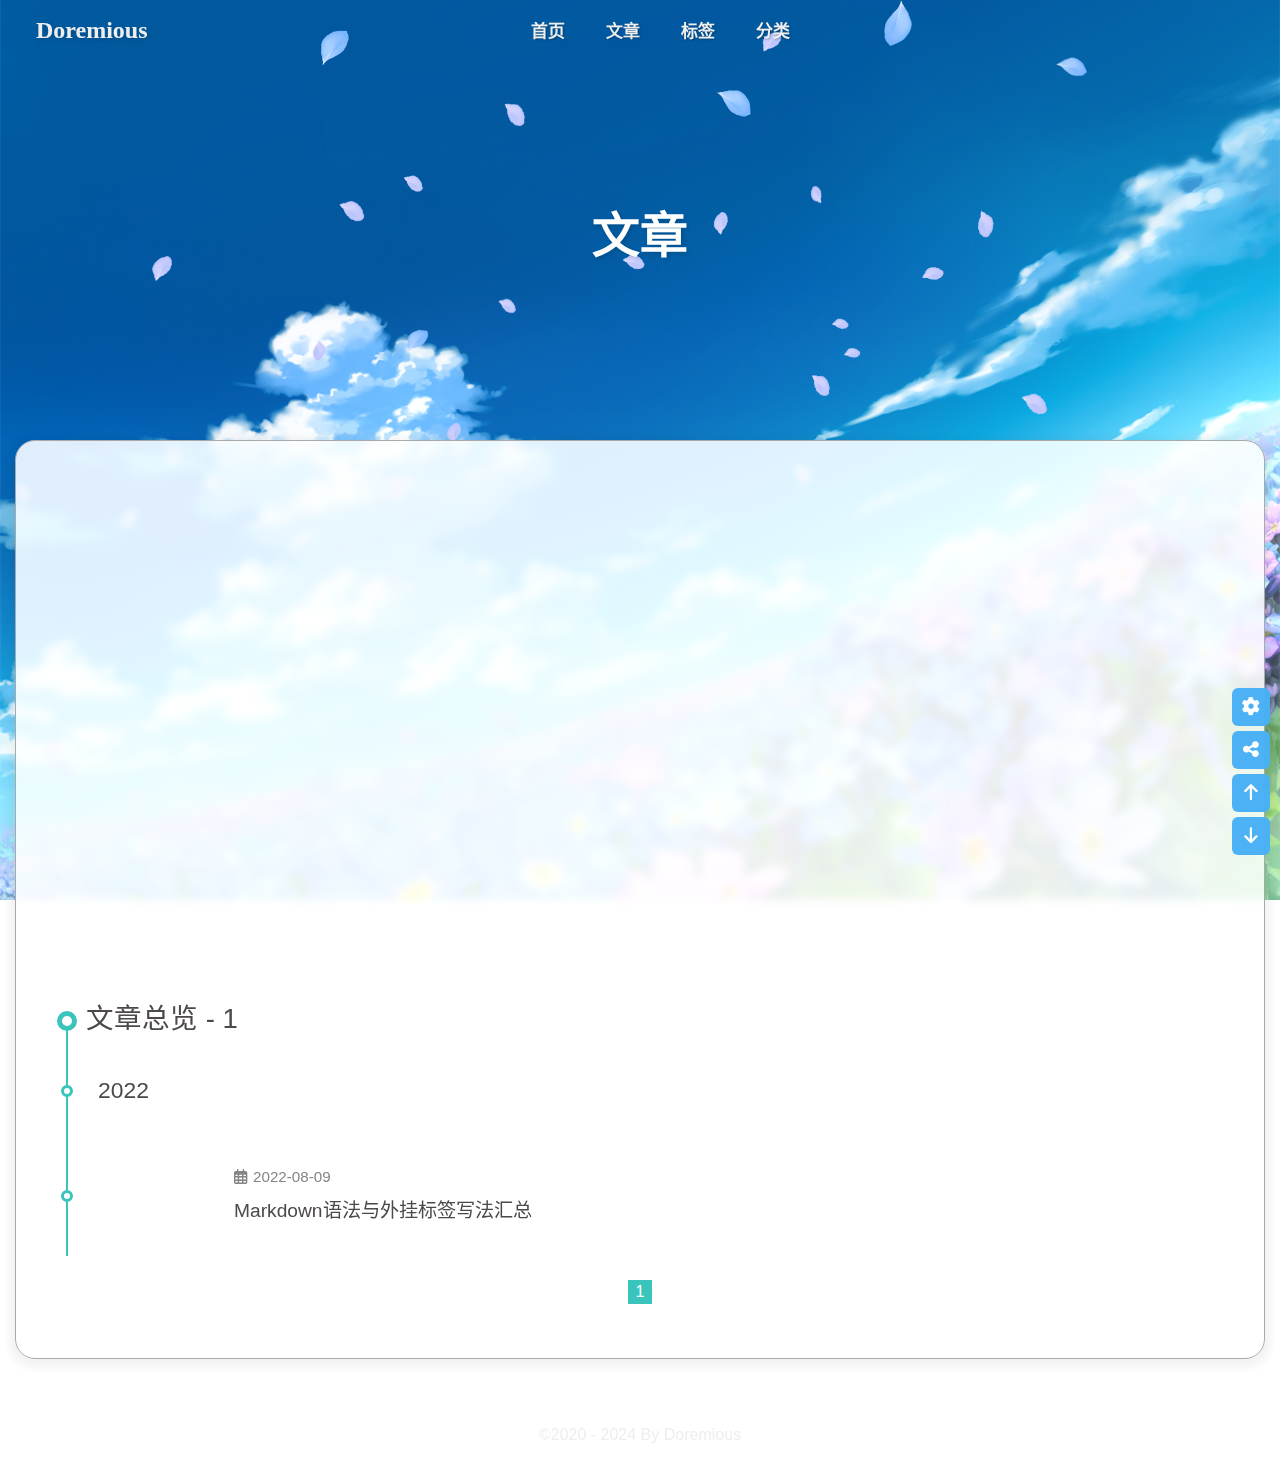
==== commit 49535720: "Site updated: 2024-04-25 20:35:06" ====
--- a/archives/index.html
+++ b/archives/index.html
@@ -48,7 +48,7 @@
   isHome: false,
   isHighlightShrink: false,
   isToc: false,
-  postUpdate: '2024-04-24 21:24:35'
+  postUpdate: '2024-04-25 20:35:03'
 }</script><noscript><style type="text/css">
   #nav {
     opacity: 1
@@ -141,10 +141,10 @@
       }
     }
     detectApple()
-    })(window)</script><link rel="stylesheet" href="https://cdn1.tianli0.top/npm/element-ui@2.15.6/packages/theme-chalk/lib/index.css"><style id="themeColor"></style><style id="rightSide"></style><style id="transPercent"></style><style id="blurNum"></style><style id="settingStyle"></style><style id="defineBg"></style><style id="menu_shadow"></style><script src="https://npm.elemecdn.com/echarts@4.9.0/dist/echarts.min.js"></script><!-- hexo injector head_end start --><link rel="stylesheet" href="https://npm.elemecdn.com/hexo-butterfly-swiper/lib/swiper.min.css" media="print" onload="this.media=&apos;all&apos;"><link rel="stylesheet" href="https://npm.elemecdn.com/hexo-butterfly-swiper/lib/swiperstyle.css" media="print" onload="this.media=&apos;all&apos;"><link rel="stylesheet" href="https://npm.elemecdn.com/hexo-butterfly-wowjs/lib/animate.min.css" media="print" onload="this.media=&apos;screen&apos;"><link rel="stylesheet" href="https://npm.elemecdn.com/hexo-butterfly-tag-plugins-plus@latest/lib/assets/font-awesome-animation.min.css" media="defer" onload="this.media=&apos;all&apos;"><link rel="stylesheet" href="https://npm.elemecdn.com/hexo-butterfly-tag-plugins-plus@latest/lib/tag_plugins.css" media="defer" onload="this.media=&apos;all&apos;"><script src="https://npm.elemecdn.com/hexo-butterfly-tag-plugins-plus@latest/lib/assets/carousel-touch.js"></script><link rel="stylesheet" href="https://npm.elemecdn.com/hexo-filter-gitcalendar/lib/gitcalendar.css" media="print" onload="this.media=&apos;all&apos;"><!-- hexo injector head_end end --><meta name="generator" content="Hexo 6.3.0"><link rel="alternate" href="/atom.xml" title="Doremious" type="application/atom+xml">
-</head><body><div id="loading-box" onclick="document.getElementById(&quot;loading-box&quot;).classList.add(&quot;loaded&quot;)"><div class="loading-bg"><div class="loading-img"></div><div class="loading-image-dot"></div></div></div><div id="web_bg"></div><div id="sidebar"><div id="menu-mask"></div><div id="sidebar-menus"><div class="avatar-img is-center"><img src="[data-uri]" data-lazy-src="https://raw.githubusercontent.com/Doremious/source/main/img/avatar.png" onerror="onerror=null;src=&apos;/assets/fr404.gif&apos;" alt="avatar"></div><div class="sidebar-site-data site-data is-center"><a href="/archives/"><div class="headline">&#x6587;&#x7AE0;</div><div class="length-num">1</div></a><a href="/tags/"><div class="headline">&#x6807;&#x7B7E;</div><div class="length-num">2</div></a><a href="/categories/"><div class="headline">&#x5206;&#x7C7B;</div><div class="length-num">1</div></a></div><hr><div class="menus_items"><div class="menus_item"><a class="site-page faa-parent animated-hover" href="/"><svg class="menu_icon faa-tada" aria-hidden="true" style="width:1.30em;height:1.30em;vertical-align:-0.25em;fill:currentColor;overflow:hidden;"><use xlink:href="#icon-shouye"/></svg><span class="menu_word" style="font-size:17px"> &#x9996;&#x9875;</span></a></div><div class="menus_item"><a class="site-page faa-parent animated-hover" href="/archives/"><svg class="menu_icon faa-tada" aria-hidden="true" style="width:1.30em;height:1.30em;vertical-align:-0.25em;fill:currentColor;overflow:hidden;"><use xlink:href="#icon-Designsubscriptions"/></svg><span class="menu_word" style="font-size:17px"> &#x6587;&#x7AE0;</span></a></div><div class="menus_item"><a class="site-page faa-parent animated-hover" href="/tags/"><svg class="menu_icon faa-tada" aria-hidden="true" style="width:1.30em;height:1.30em;vertical-align:-0.25em;fill:currentColor;overflow:hidden;"><use xlink:href="#icon-biaoqianku"/></svg><span class="menu_word" style="font-size:17px"> &#x6807;&#x7B7E;</span></a></div><div class="menus_item"><a class="site-page faa-parent animated-hover" href="/categories/"><svg class="menu_icon faa-tada" aria-hidden="true" style="width:1.30em;height:1.30em;vertical-align:-0.25em;fill:currentColor;overflow:hidden;"><use xlink:href="#icon-fenlei1"/></svg><span class="menu_word" style="font-size:17px"> &#x5206;&#x7C7B;</span></a></div></div></div></div><div class="page" id="body-wrap"><header class="not-home-page" id="page-header"><nav id="nav"><span id="blog_name"><a id="site-name" href="/">Doremious</a></span><div id="menus"><div class="menus_items"><div class="menus_item"><a class="site-page faa-parent animated-hover" href="/"><svg class="menu_icon faa-tada" aria-hidden="true" style="width:1.30em;height:1.30em;vertical-align:-0.25em;fill:currentColor;overflow:hidden;"><use xlink:href="#icon-shouye"/></svg><span class="menu_word" style="font-size:17px"> &#x9996;&#x9875;</span></a></div><div class="menus_item"><a class="site-page faa-parent animated-hover" href="/archives/"><svg class="menu_icon faa-tada" aria-hidden="true" style="width:1.30em;height:1.30em;vertical-align:-0.25em;fill:currentColor;overflow:hidden;"><use xlink:href="#icon-Designsubscriptions"/></svg><span class="menu_word" style="font-size:17px"> &#x6587;&#x7AE0;</span></a></div><div class="menus_item"><a class="site-page faa-parent animated-hover" href="/tags/"><svg class="menu_icon faa-tada" aria-hidden="true" style="width:1.30em;height:1.30em;vertical-align:-0.25em;fill:currentColor;overflow:hidden;"><use xlink:href="#icon-biaoqianku"/></svg><span class="menu_word" style="font-size:17px"> &#x6807;&#x7B7E;</span></a></div><div class="menus_item"><a class="site-page faa-parent animated-hover" href="/categories/"><svg class="menu_icon faa-tada" aria-hidden="true" style="width:1.30em;height:1.30em;vertical-align:-0.25em;fill:currentColor;overflow:hidden;"><use xlink:href="#icon-fenlei1"/></svg><span class="menu_word" style="font-size:17px"> &#x5206;&#x7C7B;</span></a></div></div><center id="name-container"><a id="page-name" href="javascript:scrollToTop()">PAGE_NAME</a></center><div id="nav-right"><div id="search-button"><a class="search faa-parent animated-hover" title="&#x641C;&#x7D22;"><svg class="faa-tada icon" style="height:24px;width:24px;fill:currentColor;position:relative;top:6px" aria-hidden="true"><use xlink:href="#icon-sousuo"/></svg></a></div><a class="suibian faa-parent animated-hover" href="javascript:;" onclick="randomPost()" title="&#x968F;&#x4FBF;&#x901B;&#x901B;"><svg class="faa-tada icon" style="height:24px;width:24px;text-align:right;fill:currentColor;position:relative;margin:0 8px 0 15px;top:7px" aria-hidden="true"><use xlink:href="#icon-zhifeiji"/></svg></a><a class="sun_moon faa-parent animated-hover" onclick="switchNightMode()" title="&#x663C;&#x591C;&#x4EA4;&#x66FF;" id="nightmode-button"><svg class="faa-tada" style="height:24px;width:24px;fill:currentColor;position:relative;top:7px" viewbox="0 0 1024 1024"><use id="modeicon" xlink:href="#icon-xianxingriyue">       </use></svg></a><div id="toggle-menu"><a><i class="fas fa-bars fa-fw"></i></a></div></div></div></nav><div id="page-site-info"><h1 id="site-title">&#x6587;&#x7AE0;</h1></div></header><main class="layout" id="content-inner"><div id="archive"><div id="posts-chart" data-start="2023-12" style="height: 300px; padding: 10px;"></div>
+    })(window)</script><link rel="stylesheet" href="https://cdn1.tianli0.top/npm/element-ui@2.15.6/packages/theme-chalk/lib/index.css"><style id="themeColor"></style><style id="rightSide"></style><style id="transPercent"></style><style id="blurNum"></style><style id="settingStyle"></style><style id="defineBg"></style><style id="menu_shadow"></style><script src="https://npm.elemecdn.com/echarts@4.9.0/dist/echarts.min.js"></script><!-- hexo injector head_end start --><link rel="stylesheet" href="https://npm.elemecdn.com/hexo-butterfly-swiper/lib/swiper.min.css" media="print" onload="this.media=&apos;all&apos;"><link rel="stylesheet" href="https://npm.elemecdn.com/hexo-butterfly-swiper/lib/swiperstyle.css" media="print" onload="this.media=&apos;all&apos;"><link rel="stylesheet" href="https://npm.elemecdn.com/hexo-butterfly-tag-plugins-plus@latest/lib/assets/font-awesome-animation.min.css" media="defer" onload="this.media=&apos;all&apos;"><link rel="stylesheet" href="https://npm.elemecdn.com/hexo-butterfly-tag-plugins-plus@latest/lib/tag_plugins.css" media="defer" onload="this.media=&apos;all&apos;"><script src="https://npm.elemecdn.com/hexo-butterfly-tag-plugins-plus@latest/lib/assets/carousel-touch.js"></script><link rel="stylesheet" href="https://npm.elemecdn.com/hexo-butterfly-wowjs/lib/animate.min.css" media="print" onload="this.media=&apos;screen&apos;"><link rel="stylesheet" href="https://npm.elemecdn.com/hexo-filter-gitcalendar/lib/gitcalendar.css" media="print" onload="this.media=&apos;all&apos;"><!-- hexo injector head_end end --><meta name="generator" content="Hexo 6.3.0"><link rel="alternate" href="/atom.xml" title="Doremious" type="application/atom+xml">
+</head><body><div id="loading-box" onclick="document.getElementById(&quot;loading-box&quot;).classList.add(&quot;loaded&quot;)"><div class="loading-bg"><div class="loading-img"></div><div class="loading-image-dot"></div></div></div><div id="web_bg"></div><div id="sidebar"><div id="menu-mask"></div><div id="sidebar-menus"><div class="avatar-img is-center"><img src="[data-uri]" data-lazy-src="https://raw.githubusercontent.com/Doremious/source/main/img/avatar.png" onerror="onerror=null;src=&apos;/assets/fr404.gif&apos;" alt="avatar"></div><div class="sidebar-site-data site-data is-center"><a href="/archives/"><div class="headline">&#x6587;&#x7AE0;</div><div class="length-num">1</div></a><a href="/tags/"><div class="headline">&#x6807;&#x7B7E;</div><div class="length-num">2</div></a><a href="/categories/"><div class="headline">&#x5206;&#x7C7B;</div><div class="length-num">1</div></a></div><hr><div class="menus_items"><div class="menus_item"><a class="site-page faa-parent animated-hover" href="/"><svg class="menu_icon faa-tada" aria-hidden="true" style="width:1.30em;height:1.30em;vertical-align:-0.25em;fill:currentColor;overflow:hidden;"><use xlink:href="#icon-shouye"/></svg><span class="menu_word" style="font-size:17px"> &#x9996;&#x9875;</span></a></div><div class="menus_item"><a class="site-page faa-parent animated-hover" href="/archives/"><svg class="menu_icon faa-tada" aria-hidden="true" style="width:1.30em;height:1.30em;vertical-align:-0.25em;fill:currentColor;overflow:hidden;"><use xlink:href="#icon-Designsubscriptions"/></svg><span class="menu_word" style="font-size:17px"> &#x6587;&#x7AE0;</span></a></div><div class="menus_item"><a class="site-page faa-parent animated-hover" href="/tags/"><svg class="menu_icon faa-tada" aria-hidden="true" style="width:1.30em;height:1.30em;vertical-align:-0.25em;fill:currentColor;overflow:hidden;"><use xlink:href="#icon-biaoqianku"/></svg><span class="menu_word" style="font-size:17px"> &#x6807;&#x7B7E;</span></a></div><div class="menus_item"><a class="site-page faa-parent animated-hover" href="/categories/"><svg class="menu_icon faa-tada" aria-hidden="true" style="width:1.30em;height:1.30em;vertical-align:-0.25em;fill:currentColor;overflow:hidden;"><use xlink:href="#icon-fenlei1"/></svg><span class="menu_word" style="font-size:17px"> &#x5206;&#x7C7B;</span></a></div></div></div></div><div class="page" id="body-wrap"><header class="not-home-page" id="page-header"><nav id="nav"><span id="blog_name"><a id="site-name" href="/">Doremious</a></span><div id="menus"><div class="menus_items"><div class="menus_item"><a class="site-page faa-parent animated-hover" href="/"><svg class="menu_icon faa-tada" aria-hidden="true" style="width:1.30em;height:1.30em;vertical-align:-0.25em;fill:currentColor;overflow:hidden;"><use xlink:href="#icon-shouye"/></svg><span class="menu_word" style="font-size:17px"> &#x9996;&#x9875;</span></a></div><div class="menus_item"><a class="site-page faa-parent animated-hover" href="/archives/"><svg class="menu_icon faa-tada" aria-hidden="true" style="width:1.30em;height:1.30em;vertical-align:-0.25em;fill:currentColor;overflow:hidden;"><use xlink:href="#icon-Designsubscriptions"/></svg><span class="menu_word" style="font-size:17px"> &#x6587;&#x7AE0;</span></a></div><div class="menus_item"><a class="site-page faa-parent animated-hover" href="/tags/"><svg class="menu_icon faa-tada" aria-hidden="true" style="width:1.30em;height:1.30em;vertical-align:-0.25em;fill:currentColor;overflow:hidden;"><use xlink:href="#icon-biaoqianku"/></svg><span class="menu_word" style="font-size:17px"> &#x6807;&#x7B7E;</span></a></div><div class="menus_item"><a class="site-page faa-parent animated-hover" href="/categories/"><svg class="menu_icon faa-tada" aria-hidden="true" style="width:1.30em;height:1.30em;vertical-align:-0.25em;fill:currentColor;overflow:hidden;"><use xlink:href="#icon-fenlei1"/></svg><span class="menu_word" style="font-size:17px"> &#x5206;&#x7C7B;</span></a></div></div><center id="name-container"><a id="page-name" href="javascript:scrollToTop()">PAGE_NAME</a></center><div id="nav-right"><div id="search-button"><a class="search faa-parent animated-hover" title="&#x641C;&#x7D22;"><svg class="faa-tada icon" style="height:24px;width:24px;fill:currentColor;position:relative;top:6px" aria-hidden="true"><use xlink:href="#icon-sousuo"/></svg></a></div><a class="suibian faa-parent animated-hover" href="javascript:;" onclick="randomPost()" title="&#x968F;&#x4FBF;&#x901B;&#x901B;"><svg class="faa-tada icon" style="height:24px;width:24px;text-align:right;fill:currentColor;position:relative;margin:0 8px 0 15px;top:7px" aria-hidden="true"><use xlink:href="#icon-zhifeiji"/></svg></a><a class="sun_moon faa-parent animated-hover" onclick="switchNightMode()" title="&#x663C;&#x591C;&#x4EA4;&#x66FF;" id="nightmode-button"><svg class="faa-tada" style="height:24px;width:24px;fill:currentColor;position:relative;top:7px" viewbox="0 0 1024 1024"><use id="modeicon" xlink:href="#icon-xianxingriyue">       </use></svg></a><div id="toggle-menu"><a><i class="fas fa-bars fa-fw"></i></a></div></div></div></nav><div id="page-site-info"><h1 id="site-title">&#x6587;&#x7AE0;</h1></div></header><main class="layout" id="content-inner"><div id="archive"><div id="posts-chart" data-start="2023-12" style="height: 500px; padding: 10px;"></div>
   <script id="postsChart">
-  var color = document.documentElement.getAttribute('data-theme') === 'light' ? 'rgb(176,179,253)' : 'rgba(142,193,253,0.7)'
+    var color = document.documentElement.getAttribute('data-theme') === 'light' ? 'rgb(154,154,251)' : 'rgb(142,193,253)'
     var postsChart = echarts.init(document.getElementById('posts-chart'), 'light');
     var postsOption = {
       title: {
@@ -250,7 +250,7 @@
     postsChart.on('click', 'series', (event) => {
       if (event.componentType === 'series') window.location.href = '/archives/' + event.name.replace('-', '/');
     });
-  </script><div class="article-sort-title">&#x6587;&#x7AE0;&#x603B;&#x89C8; - 1</div><div class="article-sort"><div class="article-sort-item year"><span>2022</span><svg class="icon" aria-hidden="true" style="height:50px;width:50px"><use xlink:href="#icon-tiger"/></svg></div><div class="article-sort-item"><a class="article-sort-item-img" href="/2022/08/09/2022-08-09-Markdown%E8%AF%AD%E6%B3%95%E4%B8%8E%E5%A4%96%E6%8C%82%E6%A0%87%E7%AD%BE%E5%86%99%E6%B3%95%E6%B1%87%E6%80%BB/" title="Markdown&#x8BED;&#x6CD5;&#x4E0E;&#x5916;&#x6302;&#x6807;&#x7B7E;&#x5199;&#x6CD5;&#x6C47;&#x603B;"><img src="[data-uri]" data-lazy-src="https://source.fomal.cc/img/default_cover_14.webp" alt="Markdown&#x8BED;&#x6CD5;&#x4E0E;&#x5916;&#x6302;&#x6807;&#x7B7E;&#x5199;&#x6CD5;&#x6C47;&#x603B;" onerror="this.onerror=null;this.src=&apos;/assets/shiro.png&apos;"></a><div class="article-sort-item-info"><div class="article-sort-item-time"><i class="far fa-calendar-alt"></i><time class="post-meta-date-created" datetime="2022-08-09T10:19:03.000Z" title="&#x53D1;&#x8868;&#x4E8E; 2022-08-09 18:19:03">2022-08-09</time></div><a class="article-sort-item-title" href="/2022/08/09/2022-08-09-Markdown%E8%AF%AD%E6%B3%95%E4%B8%8E%E5%A4%96%E6%8C%82%E6%A0%87%E7%AD%BE%E5%86%99%E6%B3%95%E6%B1%87%E6%80%BB/" title="Markdown&#x8BED;&#x6CD5;&#x4E0E;&#x5916;&#x6302;&#x6807;&#x7B7E;&#x5199;&#x6CD5;&#x6C47;&#x603B;">Markdown&#x8BED;&#x6CD5;&#x4E0E;&#x5916;&#x6302;&#x6807;&#x7B7E;&#x5199;&#x6CD5;&#x6C47;&#x603B;</a></div></div></div><nav id="pagination"><div class="pagination"><span class="page-number current">1</span></div></nav></div><div class="aside-content" id="aside-content"><div class="card-widget card-info"><div class="is-center"><div class="card-info-avatar"><div class="avatar-img"><img src="[data-uri]" data-lazy-src="https://raw.githubusercontent.com/Doremious/source/main/img/avatar.png" onerror="this.onerror=null;this.src=&apos;/assets/fr404.gif&apos;" alt="avatar"></div><div class="author-status-box"><div class="author-status"><g-emoji class="g-emoji" alias="palm_tree" fallback-src="/img/WA2.png">&#x2744;&#xFE0F;</g-emoji><span>Snowing</span></div></div></div><div class="author-info__name">Doremious</div><div class="author-info__description"></div></div><div class="card-info-data site-data is-center"><a href="/archives/"><div class="headline">&#x6587;&#x7AE0;</div><div class="length-num">1</div></a><a href="/tags/"><div class="headline">&#x6807;&#x7B7E;</div><div class="length-num">2</div></a><a href="/categories/"><div class="headline">&#x5206;&#x7C7B;</div><div class="length-num">1</div></a></div><a id="card-info-btn" target="_blank" rel="noopener" href="https://github.com/Doremious"><i class="fab fa-github"></i><span>Follow Me</span></a><div class="card-info-social-icons is-center"><a class="social-icon faa-parent animated-hover" href="https://space.bilibili.com/442213698" target="_blank" title="Bilibili"><svg class="social_icon faa-tada" aria-hidden="true" style="width:1.15em;height:1.15em;vertical-align:-0.15em;fill:currentColor;overflow:hidden;"><use xlink:href="#icon-bilibili-2"/></svg></a><a class="social-icon faa-parent animated-hover" href="mailto:doremyous@gmail.com" target="_blank" title="Email"><svg class="social_icon faa-tada" aria-hidden="true" style="width:1.15em;height:1.15em;vertical-align:-0.15em;fill:currentColor;overflow:hidden;"><use xlink:href="#icon-email"/></svg></a><a class="social-icon faa-parent animated-hover" href="https://twitter.com/Doremious" target="_blank" title="Twitter"><svg class="social_icon faa-tada" aria-hidden="true" style="width:1.15em;height:1.15em;vertical-align:-0.15em;fill:currentColor;overflow:hidden;"><use xlink:href="#icon-twitter"/></svg></a></div></div><div class="card-widget card-announcement"><div class="item-headline"><a class="faa-parent animated-hover"><svg class="faa-tada icon" style="height:25px;width:25px;fill:currentColor;position:relative;top:4px" aria-hidden="true"><use xlink:href="#icon-xinwengonggao"/></svg></a><span style="font-weight:bold">&#x516C;&#x544A;&#x680F;</span></div><div class="announcement_content"><a href="/"><svg class="icon faa-tada" style="height:24px;width:24px;position:relative;top:7px;" aria-hidden="true"><use xlink:href="#icon-xuehua"/></svg> Doremious&apos; daily time!</a><br><a href="/tags/"><svg class="icon faa-tada" style="height:18px;width:18px;position:relative;left:4px;top:3px;" aria-hidden="true"><use xlink:href="#icon-biaoqianku"/></svg> &#xA0;&#x8BF7;&#x5584;&#x7528;&#x6807;&#x7B7E;&#x529F;&#x80FD;&#x54E6;~</a></div></div><div class="sticky_layout"><div class="card-widget card-recent-post"><div class="item-headline"><a class="faa-parent animated-hover"><svg class="faa-tada icon" style="height:25px;width:25px;fill:currentColor;position:relative;top:5px" aria-hidden="true"><use xlink:href="#icon-lishijilu"/></svg></a><span>&#x6700;&#x65B0;&#x6587;&#x7AE0;</span></div><div class="aside-list"><div class="aside-list-item"><a class="thumbnail" href="/2022/08/09/2022-08-09-Markdown%E8%AF%AD%E6%B3%95%E4%B8%8E%E5%A4%96%E6%8C%82%E6%A0%87%E7%AD%BE%E5%86%99%E6%B3%95%E6%B1%87%E6%80%BB/" title="Markdown&#x8BED;&#x6CD5;&#x4E0E;&#x5916;&#x6302;&#x6807;&#x7B7E;&#x5199;&#x6CD5;&#x6C47;&#x603B;"><img src="[data-uri]" data-lazy-src="https://source.fomal.cc/img/default_cover_14.webp" onerror="this.onerror=null;this.src=&apos;/assets/shiro.png&apos;" alt="Markdown&#x8BED;&#x6CD5;&#x4E0E;&#x5916;&#x6302;&#x6807;&#x7B7E;&#x5199;&#x6CD5;&#x6C47;&#x603B;"></a><div class="content"><a class="title" href="/2022/08/09/2022-08-09-Markdown%E8%AF%AD%E6%B3%95%E4%B8%8E%E5%A4%96%E6%8C%82%E6%A0%87%E7%AD%BE%E5%86%99%E6%B3%95%E6%B1%87%E6%80%BB/" title="Markdown&#x8BED;&#x6CD5;&#x4E0E;&#x5916;&#x6302;&#x6807;&#x7B7E;&#x5199;&#x6CD5;&#x6C47;&#x603B;">Markdown&#x8BED;&#x6CD5;&#x4E0E;&#x5916;&#x6302;&#x6807;&#x7B7E;&#x5199;&#x6CD5;&#x6C47;&#x603B;</a><time datetime="2022-08-09T10:19:03.000Z" title="&#x53D1;&#x8868;&#x4E8E; 2022-08-09 18:19:03">2022-08-09</time></div></div></div></div><div class="card-widget card-webinfo"><div class="item-headline"><a class="faa-parent animated-hover"><svg class="faa-tada icon" style="height:25px;width:25px;fill:currentColor;position:relative;top:5px" aria-hidden="true"><use xlink:href="#icon-shujutongji"/></svg></a><span style="font-weight:bold">&#x7F51;&#x7AD9;&#x8D44;&#x8BAF;</span></div><div class="webinfo"><div class="webinfo-item"><div class="item-name">&#x6587;&#x7AE0;&#x6570;&#x76EE; :</div><div class="item-count">1</div></div><div class="webinfo-item"><div class="item-name">&#x672C;&#x7AD9;&#x603B;&#x5B57;&#x6570; :</div><div class="item-count">1.3w</div></div><div class="webinfo-item"><div class="item-name">&#x672C;&#x7AD9;&#x8BBF;&#x5BA2;&#x6570; :</div><div class="item-count" id="busuanzi_value_site_uv"><i class="fa-solid fa-spinner fa-spin"></i></div></div><div class="webinfo-item"><div class="item-name">&#x672C;&#x7AD9;&#x603B;&#x8BBF;&#x95EE;&#x91CF; :</div><div class="item-count" id="busuanzi_value_site_pv"><i class="fa-solid fa-spinner fa-spin"></i></div></div><div class="webinfo-item"><div class="item-name">&#x6700;&#x540E;&#x66F4;&#x65B0;&#x65F6;&#x95F4; :</div><div class="item-count" id="last-push-date" data-lastpushdate="2024-04-24T13:24:35.082Z"><i class="fa-solid fa-spinner fa-spin"></i></div></div></div></div></div></div></main><footer id="footer" style="background-color: transparent;"><div id="footer-wrap"><div class="copyright">&#xA9;2022 - 2024 By Doremious</div></div></footer></div><div id="rightside"><div id="rightside-config-hide"><a class="icon-V hidden" onclick="switchNightMode()" title="&#x663C;&#x591C;&#x4EA4;&#x66FF;"><i class="fa fa-adjust"></i></a><button id="hide-aside-btn" type="button" title="&#x5355;&#x680F;&#x548C;&#x53CC;&#x680F;&#x5207;&#x6362;"><i class="fas fa-arrows-alt-h"></i></button><button class="share" type="button" title="&#x53F3;&#x952E;&#x6A21;&#x5F0F;" onclick="changeMouseMode()"><i class="fas fa-mouse"></i></button></div><div id="rightside-config-show"><button id="rightside_config" type="button" title="&#x8BBE;&#x7F6E;"><i class="fas fa-cog right_side"></i></button><button class="share" type="button" title="&#x5206;&#x4EAB;&#x94FE;&#x63A5;" onclick="share()"><i class="fas fa-share-nodes"></i></button><button id="go-up" type="button" title="&#x56DE;&#x5230;&#x9876;&#x90E8;"><i class="fas fa-arrow-up"></i><span id="percent">0<span>%</span></span></button><button id="go-down" type="button" title="&#x76F4;&#x8FBE;&#x5E95;&#x90E8;" onclick="btf.scrollToDest(document.body.scrollHeight, 500)"><i class="fas fa-arrow-down"></i></button></div></div><div id="local-search"><div class="search-dialog"><nav class="search-nav"><span class="search-dialog-title">&#x641C;&#x7D22;</span><span id="loading-status"></span><button class="search-close-button"><i class="fas fa-times"></i></button></nav><div class="is-center" id="loading-database"><i class="fas fa-spinner fa-pulse"></i><span>  &#x6570;&#x636E;&#x5E93;&#x52A0;&#x8F7D;&#x4E2D;</span></div><div class="search-wrap"><div id="local-search-input"><div class="local-search-box"><input class="local-search-box--input" placeholder="&#x641C;&#x7D22;&#x6587;&#x7AE0;" type="text"></div></div><hr><div id="local-search-results"></div></div></div><div id="search-mask"></div></div><div class="js-pjax" id="rightMenu"><div class="rightMenu-group rightMenu-small"><a class="rightMenu-item" href="javascript:window.history.back();"><i class="fa fa-arrow-left"></i></a><a class="rightMenu-item" href="javascript:window.history.forward();"><i class="fa fa-arrow-right"></i></a><a class="rightMenu-item" href="javascript:window.location.reload();"><i class="fa fa-refresh"></i></a><a class="rightMenu-item" href="javascript:rmf.scrollToTop();"><i class="fa fa-arrow-up"></i></a></div><div class="rightMenu-group rightMenu-line hide" id="menu-text"><a class="rightMenu-item" href="javascript:rmf.copySelect();"><i class="fa fa-copy"></i><span>&#x590D;&#x5236;</span></a><a class="rightMenu-item" href="javascript:window.open(&quot;https://www.baidu.com/s?wd=&quot;+window.getSelection().toString());window.location.reload();"><i class="fa fa-search"></i><span>&#x767E;&#x5EA6;&#x641C;&#x7D22;</span></a></div><div class="rightMenu-group rightMenu-line hide" id="menu-too"><a class="rightMenu-item" href="javascript:window.open(window.getSelection().toString());window.location.reload();"><i class="fa fa-link"></i><span>&#x8F6C;&#x5230;&#x94FE;&#x63A5;</span></a></div><div class="rightMenu-group rightMenu-line hide" id="menu-paste"><a class="rightMenu-item" href="javascript:rmf.paste()"><i class="fa fa-copy"></i><span>&#x7C98;&#x8D34;</span></a></div><div class="rightMenu-group rightMenu-line hide" id="menu-post"><a class="rightMenu-item" href="javascript:rmf.copyWordsLink()"><i class="fa fa-link"></i><span>&#x590D;&#x5236;&#x672C;&#x6587;&#x5730;&#x5740;</span></a></div><div class="rightMenu-group rightMenu-line hide" id="menu-to"><a class="rightMenu-item" href="javascript:rmf.openWithNewTab()"><i class="fa fa-window-restore"></i><span>&#x65B0;&#x7A97;&#x53E3;&#x6253;&#x5F00;</span></a><a class="rightMenu-item" id="menu-too" href="javascript:rmf.open()"><i class="fa fa-link"></i><span>&#x8F6C;&#x5230;&#x94FE;&#x63A5;</span></a><a class="rightMenu-item" href="javascript:rmf.copyLink()"><i class="fa fa-copy"></i><span>&#x590D;&#x5236;&#x94FE;&#x63A5;</span></a></div><div class="rightMenu-group rightMenu-line hide" id="menu-img"><a class="rightMenu-item" href="javascript:rmf.saveAs()"><i class="fa fa-download"></i><span>&#x4FDD;&#x5B58;&#x56FE;&#x7247;</span></a><a class="rightMenu-item" href="javascript:rmf.openWithNewTab()"><i class="fa fa-window-restore"></i><span>&#x5728;&#x65B0;&#x7A97;&#x53E3;&#x6253;&#x5F00;</span></a><a class="rightMenu-item" href="javascript:rmf.copyLink()"><i class="fa fa-copy"></i><span>&#x590D;&#x5236;&#x56FE;&#x7247;&#x94FE;&#x63A5;</span></a></div><div class="rightMenu-group rightMenu-line"><a class="rightMenu-item" href="/"><i class="fa fa-home"></i><span>&#x8FD4;&#x56DE;&#x9996;&#x9875;</span></a><a class="rightMenu-item" href="javascript:switchNightMode();"><i class="fa fa-adjust"></i><span>&#x663C;&#x591C;&#x4EA4;&#x66FF;</span></a><a class="rightMenu-item" href="javascript:randomPost()"><i class="fa fa-paper-plane"></i><span>&#x968F;&#x4FBF;&#x901B;&#x901B;</span></a><a class="rightMenu-item" href="javascript:rmf.fullScreen();"><i class="fas fa-expand"></i><span>&#x5207;&#x6362;&#x5168;&#x5C4F;</span></a><a class="rightMenu-item" href="javascript:window.print();"><i class="fa-solid fa-print"></i><span>&#x6253;&#x5370;&#x9875;&#x9762;</span></a></div></div><div><script src="/js/utils.js"></script><script src="/js/main.js"></script><script src="https://cdn.staticfile.org/fancyapps-ui/4.0.31/fancybox.umd.min.js"></script><script src="https://lf3-cdn-tos.bytecdntp.com/cdn/expire-1-M/instant.page/5.1.0/instantpage.min.js" type="module"></script><script src="https://lf3-cdn-tos.bytecdntp.com/cdn/expire-1-M/vanilla-lazyload/17.3.1/lazyload.iife.min.js"></script><script src="/js/search/local-search.js"></script><script async="async">var preloader = {
+  </script><div class="article-sort-title">&#x6587;&#x7AE0;&#x603B;&#x89C8; - 1</div><div class="article-sort"><div class="article-sort-item year"><span>2022</span><svg class="icon" aria-hidden="true" style="height:50px;width:50px"><use xlink:href="#icon-tiger"/></svg></div><div class="article-sort-item"><a class="article-sort-item-img" href="/2022/08/09/2022-08-09-Markdown%E8%AF%AD%E6%B3%95%E4%B8%8E%E5%A4%96%E6%8C%82%E6%A0%87%E7%AD%BE%E5%86%99%E6%B3%95%E6%B1%87%E6%80%BB/" title="Markdown&#x8BED;&#x6CD5;&#x4E0E;&#x5916;&#x6302;&#x6807;&#x7B7E;&#x5199;&#x6CD5;&#x6C47;&#x603B;"><img src="[data-uri]" data-lazy-src="https://source.fomal.cc/img/default_cover_14.webp" alt="Markdown&#x8BED;&#x6CD5;&#x4E0E;&#x5916;&#x6302;&#x6807;&#x7B7E;&#x5199;&#x6CD5;&#x6C47;&#x603B;" onerror="this.onerror=null;this.src=&apos;/assets/shiro.png&apos;"></a><div class="article-sort-item-info"><div class="article-sort-item-time"><i class="far fa-calendar-alt"></i><time class="post-meta-date-created" datetime="2022-08-09T10:19:03.000Z" title="&#x53D1;&#x8868;&#x4E8E; 2022-08-09 18:19:03">2022-08-09</time></div><a class="article-sort-item-title" href="/2022/08/09/2022-08-09-Markdown%E8%AF%AD%E6%B3%95%E4%B8%8E%E5%A4%96%E6%8C%82%E6%A0%87%E7%AD%BE%E5%86%99%E6%B3%95%E6%B1%87%E6%80%BB/" title="Markdown&#x8BED;&#x6CD5;&#x4E0E;&#x5916;&#x6302;&#x6807;&#x7B7E;&#x5199;&#x6CD5;&#x6C47;&#x603B;">Markdown&#x8BED;&#x6CD5;&#x4E0E;&#x5916;&#x6302;&#x6807;&#x7B7E;&#x5199;&#x6CD5;&#x6C47;&#x603B;</a></div></div></div><nav id="pagination"><div class="pagination"><span class="page-number current">1</span></div></nav></div><div class="aside-content" id="aside-content"><div class="card-widget card-info"><div class="is-center"><div class="card-info-avatar"><div class="avatar-img"><img src="[data-uri]" data-lazy-src="https://raw.githubusercontent.com/Doremious/source/main/img/avatar.png" onerror="this.onerror=null;this.src=&apos;/assets/fr404.gif&apos;" alt="avatar"></div><div class="author-status-box"><div class="author-status"><g-emoji class="g-emoji" alias="palm_tree" fallback-src="/img/WA2.png">&#x2744;&#xFE0F;</g-emoji><span>Snowing</span></div></div></div><div class="author-info__name">Doremious</div><div class="author-info__description"></div></div><div class="card-info-data site-data is-center"><a href="/archives/"><div class="headline">&#x6587;&#x7AE0;</div><div class="length-num">1</div></a><a href="/tags/"><div class="headline">&#x6807;&#x7B7E;</div><div class="length-num">2</div></a><a href="/categories/"><div class="headline">&#x5206;&#x7C7B;</div><div class="length-num">1</div></a></div><a id="card-info-btn" target="_blank" rel="noopener" href="https://github.com/Doremious"><i class="fab fa-github"></i><span>Follow Me</span></a><div class="card-info-social-icons is-center"><a class="social-icon faa-parent animated-hover" href="https://space.bilibili.com/442213698" target="_blank" title="Bilibili"><svg class="social_icon faa-tada" aria-hidden="true" style="width:1.15em;height:1.15em;vertical-align:-0.15em;fill:currentColor;overflow:hidden;"><use xlink:href="#icon-bilibili-2"/></svg></a><a class="social-icon faa-parent animated-hover" href="mailto:doremyous@gmail.com" target="_blank" title="Email"><svg class="social_icon faa-tada" aria-hidden="true" style="width:1.15em;height:1.15em;vertical-align:-0.15em;fill:currentColor;overflow:hidden;"><use xlink:href="#icon-email"/></svg></a><a class="social-icon faa-parent animated-hover" href="https://twitter.com/Doremious" target="_blank" title="Twitter"><svg class="social_icon faa-tada" aria-hidden="true" style="width:1.15em;height:1.15em;vertical-align:-0.15em;fill:currentColor;overflow:hidden;"><use xlink:href="#icon-twitter"/></svg></a></div></div><div class="card-widget card-announcement"><div class="item-headline"><a class="faa-parent animated-hover"><svg class="faa-tada icon" style="height:25px;width:25px;fill:currentColor;position:relative;top:4px" aria-hidden="true"><use xlink:href="#icon-xinwengonggao"/></svg></a><span style="font-weight:bold">&#x516C;&#x544A;&#x680F;</span></div><div class="announcement_content"><a href="/"><svg class="icon faa-tada" style="height:24px;width:24px;position:relative;top:7px;" aria-hidden="true"><use xlink:href="#icon-xuehua"/></svg> Doremious&apos; daily time!</a><br><a href="/tags/"><svg class="icon faa-tada" style="height:18px;width:18px;position:relative;left:4px;top:3px;" aria-hidden="true"><use xlink:href="#icon-biaoqianku"/></svg> &#xA0;&#x8BF7;&#x5584;&#x7528;&#x6807;&#x7B7E;&#x529F;&#x80FD;&#x54E6;~</a></div></div><div class="sticky_layout"><div class="card-widget card-recent-post"><div class="item-headline"><a class="faa-parent animated-hover"><svg class="faa-tada icon" style="height:25px;width:25px;fill:currentColor;position:relative;top:5px" aria-hidden="true"><use xlink:href="#icon-lishijilu"/></svg></a><span>&#x6700;&#x65B0;&#x6587;&#x7AE0;</span></div><div class="aside-list"><div class="aside-list-item"><a class="thumbnail" href="/2022/08/09/2022-08-09-Markdown%E8%AF%AD%E6%B3%95%E4%B8%8E%E5%A4%96%E6%8C%82%E6%A0%87%E7%AD%BE%E5%86%99%E6%B3%95%E6%B1%87%E6%80%BB/" title="Markdown&#x8BED;&#x6CD5;&#x4E0E;&#x5916;&#x6302;&#x6807;&#x7B7E;&#x5199;&#x6CD5;&#x6C47;&#x603B;"><img src="[data-uri]" data-lazy-src="https://source.fomal.cc/img/default_cover_14.webp" onerror="this.onerror=null;this.src=&apos;/assets/shiro.png&apos;" alt="Markdown&#x8BED;&#x6CD5;&#x4E0E;&#x5916;&#x6302;&#x6807;&#x7B7E;&#x5199;&#x6CD5;&#x6C47;&#x603B;"></a><div class="content"><a class="title" href="/2022/08/09/2022-08-09-Markdown%E8%AF%AD%E6%B3%95%E4%B8%8E%E5%A4%96%E6%8C%82%E6%A0%87%E7%AD%BE%E5%86%99%E6%B3%95%E6%B1%87%E6%80%BB/" title="Markdown&#x8BED;&#x6CD5;&#x4E0E;&#x5916;&#x6302;&#x6807;&#x7B7E;&#x5199;&#x6CD5;&#x6C47;&#x603B;">Markdown&#x8BED;&#x6CD5;&#x4E0E;&#x5916;&#x6302;&#x6807;&#x7B7E;&#x5199;&#x6CD5;&#x6C47;&#x603B;</a><time datetime="2022-08-09T10:19:03.000Z" title="&#x53D1;&#x8868;&#x4E8E; 2022-08-09 18:19:03">2022-08-09</time></div></div></div></div><div class="card-widget card-webinfo"><div class="item-headline"><a class="faa-parent animated-hover"><svg class="faa-tada icon" style="height:25px;width:25px;fill:currentColor;position:relative;top:5px" aria-hidden="true"><use xlink:href="#icon-shujutongji"/></svg></a><span style="font-weight:bold">&#x7F51;&#x7AD9;&#x8D44;&#x8BAF;</span></div><div class="webinfo"><div class="webinfo-item"><div class="item-name">&#x6587;&#x7AE0;&#x6570;&#x76EE; :</div><div class="item-count">1</div></div><div class="webinfo-item"><div class="item-name">&#x672C;&#x7AD9;&#x603B;&#x5B57;&#x6570; :</div><div class="item-count">1.3w</div></div><div class="webinfo-item"><div class="item-name">&#x672C;&#x7AD9;&#x8BBF;&#x5BA2;&#x6570; :</div><div class="item-count" id="busuanzi_value_site_uv"><i class="fa-solid fa-spinner fa-spin"></i></div></div><div class="webinfo-item"><div class="item-name">&#x672C;&#x7AD9;&#x603B;&#x8BBF;&#x95EE;&#x91CF; :</div><div class="item-count" id="busuanzi_value_site_pv"><i class="fa-solid fa-spinner fa-spin"></i></div></div><div class="webinfo-item"><div class="item-name">&#x6700;&#x540E;&#x66F4;&#x65B0;&#x65F6;&#x95F4; :</div><div class="item-count" id="last-push-date" data-lastpushdate="2024-04-25T12:35:03.980Z"><i class="fa-solid fa-spinner fa-spin"></i></div></div></div></div></div></div></main><footer id="footer" style="background-color: transparent;"><div id="footer-wrap"><div class="copyright">&#xA9;2020 - 2024 By Doremious</div></div></footer></div><div id="rightside"><div id="rightside-config-hide"><a class="icon-V hidden" onclick="switchNightMode()" title="&#x663C;&#x591C;&#x4EA4;&#x66FF;"><i class="fa fa-adjust"></i></a><button id="hide-aside-btn" type="button" title="&#x5355;&#x680F;&#x548C;&#x53CC;&#x680F;&#x5207;&#x6362;"><i class="fas fa-arrows-alt-h"></i></button><button class="share" type="button" title="&#x53F3;&#x952E;&#x6A21;&#x5F0F;" onclick="changeMouseMode()"><i class="fas fa-mouse"></i></button></div><div id="rightside-config-show"><button id="rightside_config" type="button" title="&#x8BBE;&#x7F6E;"><i class="fas fa-cog right_side"></i></button><button class="share" type="button" title="&#x5206;&#x4EAB;&#x94FE;&#x63A5;" onclick="share()"><i class="fas fa-share-nodes"></i></button><button id="go-up" type="button" title="&#x56DE;&#x5230;&#x9876;&#x90E8;"><i class="fas fa-arrow-up"></i><span id="percent">0<span>%</span></span></button><button id="go-down" type="button" title="&#x76F4;&#x8FBE;&#x5E95;&#x90E8;" onclick="btf.scrollToDest(document.body.scrollHeight, 500)"><i class="fas fa-arrow-down"></i></button></div></div><div id="local-search"><div class="search-dialog"><nav class="search-nav"><span class="search-dialog-title">&#x641C;&#x7D22;</span><span id="loading-status"></span><button class="search-close-button"><i class="fas fa-times"></i></button></nav><div class="is-center" id="loading-database"><i class="fas fa-spinner fa-pulse"></i><span>  &#x6570;&#x636E;&#x5E93;&#x52A0;&#x8F7D;&#x4E2D;</span></div><div class="search-wrap"><div id="local-search-input"><div class="local-search-box"><input class="local-search-box--input" placeholder="&#x641C;&#x7D22;&#x6587;&#x7AE0;" type="text"></div></div><hr><div id="local-search-results"></div></div></div><div id="search-mask"></div></div><div class="js-pjax" id="rightMenu"><div class="rightMenu-group rightMenu-small"><a class="rightMenu-item" href="javascript:window.history.back();"><i class="fa fa-arrow-left"></i></a><a class="rightMenu-item" href="javascript:window.history.forward();"><i class="fa fa-arrow-right"></i></a><a class="rightMenu-item" href="javascript:window.location.reload();"><i class="fa fa-refresh"></i></a><a class="rightMenu-item" href="javascript:rmf.scrollToTop();"><i class="fa fa-arrow-up"></i></a></div><div class="rightMenu-group rightMenu-line hide" id="menu-text"><a class="rightMenu-item" href="javascript:rmf.copySelect();"><i class="fa fa-copy"></i><span>&#x590D;&#x5236;</span></a><a class="rightMenu-item" href="javascript:window.open(&quot;https://www.baidu.com/s?wd=&quot;+window.getSelection().toString());window.location.reload();"><i class="fa fa-search"></i><span>&#x767E;&#x5EA6;&#x641C;&#x7D22;</span></a></div><div class="rightMenu-group rightMenu-line hide" id="menu-too"><a class="rightMenu-item" href="javascript:window.open(window.getSelection().toString());window.location.reload();"><i class="fa fa-link"></i><span>&#x8F6C;&#x5230;&#x94FE;&#x63A5;</span></a></div><div class="rightMenu-group rightMenu-line hide" id="menu-paste"><a class="rightMenu-item" href="javascript:rmf.paste()"><i class="fa fa-copy"></i><span>&#x7C98;&#x8D34;</span></a></div><div class="rightMenu-group rightMenu-line hide" id="menu-post"><a class="rightMenu-item" href="javascript:rmf.copyWordsLink()"><i class="fa fa-link"></i><span>&#x590D;&#x5236;&#x672C;&#x6587;&#x5730;&#x5740;</span></a></div><div class="rightMenu-group rightMenu-line hide" id="menu-to"><a class="rightMenu-item" href="javascript:rmf.openWithNewTab()"><i class="fa fa-window-restore"></i><span>&#x65B0;&#x7A97;&#x53E3;&#x6253;&#x5F00;</span></a><a class="rightMenu-item" id="menu-too" href="javascript:rmf.open()"><i class="fa fa-link"></i><span>&#x8F6C;&#x5230;&#x94FE;&#x63A5;</span></a><a class="rightMenu-item" href="javascript:rmf.copyLink()"><i class="fa fa-copy"></i><span>&#x590D;&#x5236;&#x94FE;&#x63A5;</span></a></div><div class="rightMenu-group rightMenu-line hide" id="menu-img"><a class="rightMenu-item" href="javascript:rmf.saveAs()"><i class="fa fa-download"></i><span>&#x4FDD;&#x5B58;&#x56FE;&#x7247;</span></a><a class="rightMenu-item" href="javascript:rmf.openWithNewTab()"><i class="fa fa-window-restore"></i><span>&#x5728;&#x65B0;&#x7A97;&#x53E3;&#x6253;&#x5F00;</span></a><a class="rightMenu-item" href="javascript:rmf.copyLink()"><i class="fa fa-copy"></i><span>&#x590D;&#x5236;&#x56FE;&#x7247;&#x94FE;&#x63A5;</span></a></div><div class="rightMenu-group rightMenu-line"><a class="rightMenu-item" href="/"><i class="fa fa-home"></i><span>&#x8FD4;&#x56DE;&#x9996;&#x9875;</span></a><a class="rightMenu-item" href="javascript:switchNightMode();"><i class="fa fa-adjust"></i><span>&#x663C;&#x591C;&#x4EA4;&#x66FF;</span></a><a class="rightMenu-item" href="javascript:randomPost()"><i class="fa fa-paper-plane"></i><span>&#x968F;&#x4FBF;&#x901B;&#x901B;</span></a><a class="rightMenu-item" href="javascript:rmf.switchReadMode();"><i class="fa fa-book"></i><span>&#x9605;&#x8BFB;&#x6A21;&#x5F0F;</span></a><a class="rightMenu-item" href="javascript:rmf.fullScreen();"><i class="fas fa-expand"></i><span>&#x5207;&#x6362;&#x5168;&#x5C4F;</span></a><a class="rightMenu-item" href="javascript:window.print();"><i class="fa-solid fa-print"></i><span>&#x6253;&#x5370;&#x9875;&#x9762;</span></a></div></div><div><script src="/js/utils.js"></script><script src="/js/main.js"></script><script src="https://cdn.staticfile.org/fancyapps-ui/4.0.31/fancybox.umd.min.js"></script><script src="https://lf3-cdn-tos.bytecdntp.com/cdn/expire-1-M/instant.page/5.1.0/instantpage.min.js" type="module"></script><script src="https://lf3-cdn-tos.bytecdntp.com/cdn/expire-1-M/vanilla-lazyload/17.3.1/lazyload.iife.min.js"></script><script src="/js/search/local-search.js"></script><script async="async">var preloader = {
   endLoading: () => {
     document.body.style.overflow = 'auto';
     document.getElementById('loading-box').classList.add("loaded")
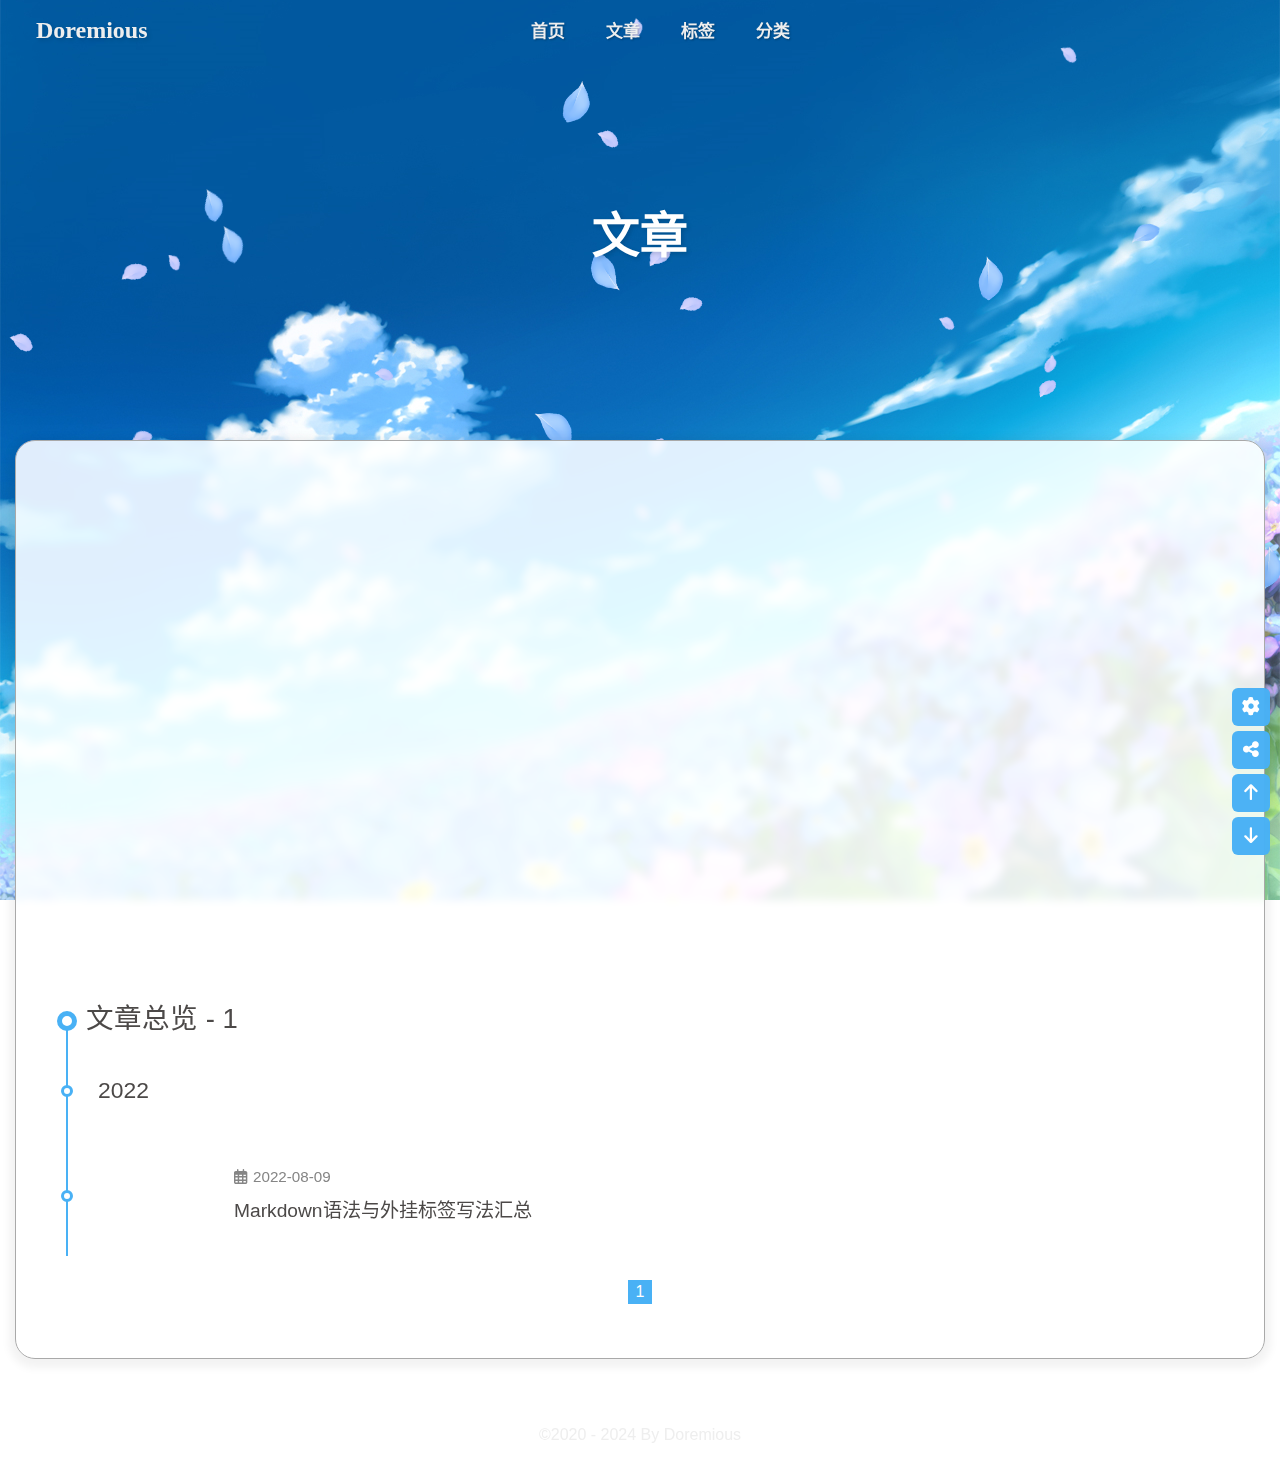
==== commit 77f6fa11: "Site updated: 2024-09-05 23:04:43" ====
--- a/archives/index.html
+++ b/archives/index.html
@@ -1,16 +1,16 @@
 <!DOCTYPE html><html lang="zh-CN" data-theme="light"><head><meta charset="UTF-8"><meta http-equiv="X-UA-Compatible" content="IE=edge"><meta name="viewport" content="width=device-width, initial-scale=1.0, maximum-scale=1.0, user-scalable=no"><title>&#x6587;&#x7AE0; | Doremious</title><meta name="author" content="Doremious"><meta name="copyright" content="Doremious"><meta name="format-detection" content="telephone=no"><meta name="theme-color" content="ffffff"><meta property="og:type" content="website">
 <meta property="og:title" content="&#x6587;&#x7AE0;">
-<meta property="og:url" content="https://doremious.github.io/archives/index.html">
+<meta property="og:url" content="https://doremy.cn/archives/index.html">
 <meta property="og:site_name" content="Doremious">
 <meta property="og:locale" content="zh_CN">
 <meta property="og:image" content="https://raw.githubusercontent.com/Doremious/source/main/img/avatar.png">
 <meta property="article:author" content="Doremious">
 <meta name="twitter:card" content="summary">
-<meta name="twitter:image" content="https://raw.githubusercontent.com/Doremious/source/main/img/avatar.png"><link rel="shortcut icon" href="/assets/WA2.png"><link rel="canonical" href="https://doremious.github.io/archives/"><link rel="preconnect" href="//cdn.jsdelivr.net"><link rel="preconnect" href="//busuanzi.ibruce.info"><link rel="stylesheet" href="/css/index.css"><link rel="stylesheet" href="https://lf6-cdn-tos.bytecdntp.com/cdn/expire-1-M/font-awesome/6.0.0/css/all.min.css" media="print" onload="this.media=&apos;all&apos;"><link rel="stylesheet" href="https://cdn.staticfile.org/fancyapps-ui/4.0.31/fancybox.min.css" media="print" onload="this.media=&apos;all&apos;"><script>const GLOBAL_CONFIG = { 
+<meta name="twitter:image" content="https://raw.githubusercontent.com/Doremious/source/main/img/avatar.png"><link rel="shortcut icon" href="/assets/WA2.png"><link rel="canonical" href="https://doremy.cn/archives/"><link rel="preconnect" href="//cdn.jsdelivr.net"><link rel="preconnect" href="//busuanzi.ibruce.info"><link rel="stylesheet" href="/css/index.css"><link rel="stylesheet" href="https://lf6-cdn-tos.bytecdntp.com/cdn/expire-1-M/font-awesome/6.0.0/css/all.min.css" media="print" onload="this.media=&apos;all&apos;"><link rel="stylesheet" href="https://cdn.staticfile.org/fancyapps-ui/4.0.31/fancybox.min.css" media="print" onload="this.media=&apos;all&apos;"><script>const GLOBAL_CONFIG = { 
   root: '/',
   algolia: undefined,
   localSearch: {"path":"/search.xml","preload":false,"languages":{"hits_empty":"找不到您查询的内容：${query}"}},
-  translate: undefined,
+  translate: {"defaultEncoding":2,"translateDelay":0,"msgToTraditionalChinese":"繁","msgToSimplifiedChinese":"简"},
   noticeOutdate: undefined,
   highlight: {"plugin":"highlighjs","highlightCopy":true,"highlightLang":true,"highlightHeightLimit":500},
   copy: {
@@ -48,7 +48,7 @@
   isHome: false,
   isHighlightShrink: false,
   isToc: false,
-  postUpdate: '2024-04-25 20:35:03'
+  postUpdate: '2024-09-05 23:04:42'
 }</script><noscript><style type="text/css">
   #nav {
     opacity: 1
@@ -141,8 +141,8 @@
       }
     }
     detectApple()
-    })(window)</script><link rel="stylesheet" href="https://cdn1.tianli0.top/npm/element-ui@2.15.6/packages/theme-chalk/lib/index.css"><style id="themeColor"></style><style id="rightSide"></style><style id="transPercent"></style><style id="blurNum"></style><style id="settingStyle"></style><style id="defineBg"></style><style id="menu_shadow"></style><script src="https://npm.elemecdn.com/echarts@4.9.0/dist/echarts.min.js"></script><!-- hexo injector head_end start --><link rel="stylesheet" href="https://npm.elemecdn.com/hexo-butterfly-swiper/lib/swiper.min.css" media="print" onload="this.media=&apos;all&apos;"><link rel="stylesheet" href="https://npm.elemecdn.com/hexo-butterfly-swiper/lib/swiperstyle.css" media="print" onload="this.media=&apos;all&apos;"><link rel="stylesheet" href="https://npm.elemecdn.com/hexo-butterfly-tag-plugins-plus@latest/lib/assets/font-awesome-animation.min.css" media="defer" onload="this.media=&apos;all&apos;"><link rel="stylesheet" href="https://npm.elemecdn.com/hexo-butterfly-tag-plugins-plus@latest/lib/tag_plugins.css" media="defer" onload="this.media=&apos;all&apos;"><script src="https://npm.elemecdn.com/hexo-butterfly-tag-plugins-plus@latest/lib/assets/carousel-touch.js"></script><link rel="stylesheet" href="https://npm.elemecdn.com/hexo-butterfly-wowjs/lib/animate.min.css" media="print" onload="this.media=&apos;screen&apos;"><link rel="stylesheet" href="https://npm.elemecdn.com/hexo-filter-gitcalendar/lib/gitcalendar.css" media="print" onload="this.media=&apos;all&apos;"><!-- hexo injector head_end end --><meta name="generator" content="Hexo 6.3.0"><link rel="alternate" href="/atom.xml" title="Doremious" type="application/atom+xml">
-</head><body><div id="loading-box" onclick="document.getElementById(&quot;loading-box&quot;).classList.add(&quot;loaded&quot;)"><div class="loading-bg"><div class="loading-img"></div><div class="loading-image-dot"></div></div></div><div id="web_bg"></div><div id="sidebar"><div id="menu-mask"></div><div id="sidebar-menus"><div class="avatar-img is-center"><img src="[data-uri]" data-lazy-src="https://raw.githubusercontent.com/Doremious/source/main/img/avatar.png" onerror="onerror=null;src=&apos;/assets/fr404.gif&apos;" alt="avatar"></div><div class="sidebar-site-data site-data is-center"><a href="/archives/"><div class="headline">&#x6587;&#x7AE0;</div><div class="length-num">1</div></a><a href="/tags/"><div class="headline">&#x6807;&#x7B7E;</div><div class="length-num">2</div></a><a href="/categories/"><div class="headline">&#x5206;&#x7C7B;</div><div class="length-num">1</div></a></div><hr><div class="menus_items"><div class="menus_item"><a class="site-page faa-parent animated-hover" href="/"><svg class="menu_icon faa-tada" aria-hidden="true" style="width:1.30em;height:1.30em;vertical-align:-0.25em;fill:currentColor;overflow:hidden;"><use xlink:href="#icon-shouye"/></svg><span class="menu_word" style="font-size:17px"> &#x9996;&#x9875;</span></a></div><div class="menus_item"><a class="site-page faa-parent animated-hover" href="/archives/"><svg class="menu_icon faa-tada" aria-hidden="true" style="width:1.30em;height:1.30em;vertical-align:-0.25em;fill:currentColor;overflow:hidden;"><use xlink:href="#icon-Designsubscriptions"/></svg><span class="menu_word" style="font-size:17px"> &#x6587;&#x7AE0;</span></a></div><div class="menus_item"><a class="site-page faa-parent animated-hover" href="/tags/"><svg class="menu_icon faa-tada" aria-hidden="true" style="width:1.30em;height:1.30em;vertical-align:-0.25em;fill:currentColor;overflow:hidden;"><use xlink:href="#icon-biaoqianku"/></svg><span class="menu_word" style="font-size:17px"> &#x6807;&#x7B7E;</span></a></div><div class="menus_item"><a class="site-page faa-parent animated-hover" href="/categories/"><svg class="menu_icon faa-tada" aria-hidden="true" style="width:1.30em;height:1.30em;vertical-align:-0.25em;fill:currentColor;overflow:hidden;"><use xlink:href="#icon-fenlei1"/></svg><span class="menu_word" style="font-size:17px"> &#x5206;&#x7C7B;</span></a></div></div></div></div><div class="page" id="body-wrap"><header class="not-home-page" id="page-header"><nav id="nav"><span id="blog_name"><a id="site-name" href="/">Doremious</a></span><div id="menus"><div class="menus_items"><div class="menus_item"><a class="site-page faa-parent animated-hover" href="/"><svg class="menu_icon faa-tada" aria-hidden="true" style="width:1.30em;height:1.30em;vertical-align:-0.25em;fill:currentColor;overflow:hidden;"><use xlink:href="#icon-shouye"/></svg><span class="menu_word" style="font-size:17px"> &#x9996;&#x9875;</span></a></div><div class="menus_item"><a class="site-page faa-parent animated-hover" href="/archives/"><svg class="menu_icon faa-tada" aria-hidden="true" style="width:1.30em;height:1.30em;vertical-align:-0.25em;fill:currentColor;overflow:hidden;"><use xlink:href="#icon-Designsubscriptions"/></svg><span class="menu_word" style="font-size:17px"> &#x6587;&#x7AE0;</span></a></div><div class="menus_item"><a class="site-page faa-parent animated-hover" href="/tags/"><svg class="menu_icon faa-tada" aria-hidden="true" style="width:1.30em;height:1.30em;vertical-align:-0.25em;fill:currentColor;overflow:hidden;"><use xlink:href="#icon-biaoqianku"/></svg><span class="menu_word" style="font-size:17px"> &#x6807;&#x7B7E;</span></a></div><div class="menus_item"><a class="site-page faa-parent animated-hover" href="/categories/"><svg class="menu_icon faa-tada" aria-hidden="true" style="width:1.30em;height:1.30em;vertical-align:-0.25em;fill:currentColor;overflow:hidden;"><use xlink:href="#icon-fenlei1"/></svg><span class="menu_word" style="font-size:17px"> &#x5206;&#x7C7B;</span></a></div></div><center id="name-container"><a id="page-name" href="javascript:scrollToTop()">PAGE_NAME</a></center><div id="nav-right"><div id="search-button"><a class="search faa-parent animated-hover" title="&#x641C;&#x7D22;"><svg class="faa-tada icon" style="height:24px;width:24px;fill:currentColor;position:relative;top:6px" aria-hidden="true"><use xlink:href="#icon-sousuo"/></svg></a></div><a class="suibian faa-parent animated-hover" href="javascript:;" onclick="randomPost()" title="&#x968F;&#x4FBF;&#x901B;&#x901B;"><svg class="faa-tada icon" style="height:24px;width:24px;text-align:right;fill:currentColor;position:relative;margin:0 8px 0 15px;top:7px" aria-hidden="true"><use xlink:href="#icon-zhifeiji"/></svg></a><a class="sun_moon faa-parent animated-hover" onclick="switchNightMode()" title="&#x663C;&#x591C;&#x4EA4;&#x66FF;" id="nightmode-button"><svg class="faa-tada" style="height:24px;width:24px;fill:currentColor;position:relative;top:7px" viewbox="0 0 1024 1024"><use id="modeicon" xlink:href="#icon-xianxingriyue">       </use></svg></a><div id="toggle-menu"><a><i class="fas fa-bars fa-fw"></i></a></div></div></div></nav><div id="page-site-info"><h1 id="site-title">&#x6587;&#x7AE0;</h1></div></header><main class="layout" id="content-inner"><div id="archive"><div id="posts-chart" data-start="2023-12" style="height: 500px; padding: 10px;"></div>
+    })(window)</script><link rel="stylesheet" href="https://cdn1.tianli0.top/npm/element-ui@2.15.6/packages/theme-chalk/lib/index.css"><style id="themeColor"></style><style id="rightSide"></style><style id="transPercent"></style><style id="blurNum"></style><style id="settingStyle"></style><style id="defineBg"></style><style id="menu_shadow"></style><script src="https://npm.elemecdn.com/echarts@4.9.0/dist/echarts.min.js"></script><!-- hexo injector head_end start --><link rel="stylesheet" href="https://npm.elemecdn.com/hexo-butterfly-swiper/lib/swiper.min.css" media="print" onload="this.media=&apos;all&apos;"><link rel="stylesheet" href="https://npm.elemecdn.com/hexo-butterfly-swiper/lib/swiperstyle.css" media="print" onload="this.media=&apos;all&apos;"><link rel="stylesheet" href="https://npm.elemecdn.com/hexo-butterfly-wowjs/lib/animate.min.css" media="print" onload="this.media=&apos;screen&apos;"><link rel="stylesheet" href="https://npm.elemecdn.com/hexo-butterfly-tag-plugins-plus@latest/lib/assets/font-awesome-animation.min.css" media="defer" onload="this.media=&apos;all&apos;"><link rel="stylesheet" href="https://npm.elemecdn.com/hexo-butterfly-tag-plugins-plus@latest/lib/tag_plugins.css" media="defer" onload="this.media=&apos;all&apos;"><script src="https://npm.elemecdn.com/hexo-butterfly-tag-plugins-plus@latest/lib/assets/carousel-touch.js"></script><!-- hexo injector head_end end --><meta name="generator" content="Hexo 6.3.0"><link rel="alternate" href="/atom.xml" title="Doremious" type="application/atom+xml">
+</head><body><div id="loading-box" onclick="document.getElementById(&quot;loading-box&quot;).classList.add(&quot;loaded&quot;)"><div class="loading-bg"><div class="loading-img"></div><div class="loading-image-dot"></div></div></div><div id="web_bg"></div><div id="sidebar"><div id="menu-mask"></div><div id="sidebar-menus"><div class="avatar-img is-center"><img src="[data-uri]" data-lazy-src="https://raw.githubusercontent.com/Doremious/source/main/img/avatar.png" onerror="onerror=null;src=&apos;/assets/fr.gif&apos;" alt="avatar"></div><div class="sidebar-site-data site-data is-center"><a href="/archives/"><div class="headline">&#x6587;&#x7AE0;</div><div class="length-num">1</div></a><a href="/tags/"><div class="headline">&#x6807;&#x7B7E;</div><div class="length-num">2</div></a><a href="/categories/"><div class="headline">&#x5206;&#x7C7B;</div><div class="length-num">1</div></a></div><hr><div class="menus_items"><div class="menus_item"><a class="site-page faa-parent animated-hover" href="/"><svg class="menu_icon faa-tada" aria-hidden="true" style="width:1.30em;height:1.30em;vertical-align:-0.25em;fill:currentColor;overflow:hidden;"><use xlink:href="#icon-shouye"/></svg><span class="menu_word" style="font-size:17px"> &#x9996;&#x9875;</span></a></div><div class="menus_item"><a class="site-page faa-parent animated-hover" href="/archives/"><svg class="menu_icon faa-tada" aria-hidden="true" style="width:1.30em;height:1.30em;vertical-align:-0.25em;fill:currentColor;overflow:hidden;"><use xlink:href="#icon-Designsubscriptions"/></svg><span class="menu_word" style="font-size:17px"> &#x6587;&#x7AE0;</span></a></div><div class="menus_item"><a class="site-page faa-parent animated-hover" href="/tags/"><svg class="menu_icon faa-tada" aria-hidden="true" style="width:1.30em;height:1.30em;vertical-align:-0.25em;fill:currentColor;overflow:hidden;"><use xlink:href="#icon-biaoqianku"/></svg><span class="menu_word" style="font-size:17px"> &#x6807;&#x7B7E;</span></a></div><div class="menus_item"><a class="site-page faa-parent animated-hover" href="/categories/"><svg class="menu_icon faa-tada" aria-hidden="true" style="width:1.30em;height:1.30em;vertical-align:-0.25em;fill:currentColor;overflow:hidden;"><use xlink:href="#icon-fenlei1"/></svg><span class="menu_word" style="font-size:17px"> &#x5206;&#x7C7B;</span></a></div></div></div></div><div class="page" id="body-wrap"><header class="not-home-page" id="page-header"><nav id="nav"><span id="blog_name"><a id="site-name" href="/">Doremious</a></span><div id="menus"><div class="menus_items"><div class="menus_item"><a class="site-page faa-parent animated-hover" href="/"><svg class="menu_icon faa-tada" aria-hidden="true" style="width:1.30em;height:1.30em;vertical-align:-0.25em;fill:currentColor;overflow:hidden;"><use xlink:href="#icon-shouye"/></svg><span class="menu_word" style="font-size:17px"> &#x9996;&#x9875;</span></a></div><div class="menus_item"><a class="site-page faa-parent animated-hover" href="/archives/"><svg class="menu_icon faa-tada" aria-hidden="true" style="width:1.30em;height:1.30em;vertical-align:-0.25em;fill:currentColor;overflow:hidden;"><use xlink:href="#icon-Designsubscriptions"/></svg><span class="menu_word" style="font-size:17px"> &#x6587;&#x7AE0;</span></a></div><div class="menus_item"><a class="site-page faa-parent animated-hover" href="/tags/"><svg class="menu_icon faa-tada" aria-hidden="true" style="width:1.30em;height:1.30em;vertical-align:-0.25em;fill:currentColor;overflow:hidden;"><use xlink:href="#icon-biaoqianku"/></svg><span class="menu_word" style="font-size:17px"> &#x6807;&#x7B7E;</span></a></div><div class="menus_item"><a class="site-page faa-parent animated-hover" href="/categories/"><svg class="menu_icon faa-tada" aria-hidden="true" style="width:1.30em;height:1.30em;vertical-align:-0.25em;fill:currentColor;overflow:hidden;"><use xlink:href="#icon-fenlei1"/></svg><span class="menu_word" style="font-size:17px"> &#x5206;&#x7C7B;</span></a></div></div><center id="name-container"><a id="page-name" href="javascript:scrollToTop()">PAGE_NAME</a></center><div id="nav-right"><div id="search-button"><a class="search faa-parent animated-hover" title="&#x641C;&#x7D22;"><svg class="faa-tada icon" style="height:24px;width:24px;fill:currentColor;position:relative;top:6px" aria-hidden="true"><use xlink:href="#icon-sousuo"/></svg></a></div><a class="suibian faa-parent animated-hover" href="javascript:;" onclick="randomPost()" title="&#x968F;&#x4FBF;&#x901B;&#x901B;"><svg class="faa-tada icon" style="height:24px;width:24px;text-align:right;fill:currentColor;position:relative;margin:0 8px 0 15px;top:7px" aria-hidden="true"><use xlink:href="#icon-zhifeiji"/></svg></a><a class="sun_moon faa-parent animated-hover" onclick="switchNightMode()" title="&#x663C;&#x591C;&#x4EA4;&#x66FF;" id="nightmode-button"><svg class="faa-tada" style="height:24px;width:24px;fill:currentColor;position:relative;top:7px" viewbox="0 0 1024 1024"><use id="modeicon" xlink:href="#icon-xianxingriyue">       </use></svg></a><div id="toggle-menu"><a><i class="fas fa-bars fa-fw"></i></a></div></div></div></nav><div id="page-site-info"><h1 id="site-title">&#x6587;&#x7AE0;</h1></div></header><main class="layout" id="content-inner"><div id="archive"><div id="posts-chart" data-start="2023-12" style="height: 500px; padding: 10px;"></div>
   <script id="postsChart">
     var color = document.documentElement.getAttribute('data-theme') === 'light' ? 'rgb(154,154,251)' : 'rgb(142,193,253)'
     var postsChart = echarts.init(document.getElementById('posts-chart'), 'light');
@@ -177,7 +177,7 @@
             color: color
           }
         },
-        data: ["2023-12","2024-01","2024-02","2024-03","2024-04"]
+        data: ["2023-12","2024-01","2024-02","2024-03","2024-04","2024-05","2024-06","2024-07","2024-08","2024-09"]
       },
       yAxis: {
         name: '文章篇数',
@@ -231,7 +231,7 @@
             color: 'rgba(1, 191, 236)'
           }])
         },
-        data: [0,0,0,0,0],
+        data: [0,0,0,0,0,0,0,0,0,0],
         markLine: {
           data: [{
             name: '平均值',
@@ -250,7 +250,7 @@
     postsChart.on('click', 'series', (event) => {
       if (event.componentType === 'series') window.location.href = '/archives/' + event.name.replace('-', '/');
     });
-  </script><div class="article-sort-title">&#x6587;&#x7AE0;&#x603B;&#x89C8; - 1</div><div class="article-sort"><div class="article-sort-item year"><span>2022</span><svg class="icon" aria-hidden="true" style="height:50px;width:50px"><use xlink:href="#icon-tiger"/></svg></div><div class="article-sort-item"><a class="article-sort-item-img" href="/2022/08/09/2022-08-09-Markdown%E8%AF%AD%E6%B3%95%E4%B8%8E%E5%A4%96%E6%8C%82%E6%A0%87%E7%AD%BE%E5%86%99%E6%B3%95%E6%B1%87%E6%80%BB/" title="Markdown&#x8BED;&#x6CD5;&#x4E0E;&#x5916;&#x6302;&#x6807;&#x7B7E;&#x5199;&#x6CD5;&#x6C47;&#x603B;"><img src="[data-uri]" data-lazy-src="https://source.fomal.cc/img/default_cover_14.webp" alt="Markdown&#x8BED;&#x6CD5;&#x4E0E;&#x5916;&#x6302;&#x6807;&#x7B7E;&#x5199;&#x6CD5;&#x6C47;&#x603B;" onerror="this.onerror=null;this.src=&apos;/assets/shiro.png&apos;"></a><div class="article-sort-item-info"><div class="article-sort-item-time"><i class="far fa-calendar-alt"></i><time class="post-meta-date-created" datetime="2022-08-09T10:19:03.000Z" title="&#x53D1;&#x8868;&#x4E8E; 2022-08-09 18:19:03">2022-08-09</time></div><a class="article-sort-item-title" href="/2022/08/09/2022-08-09-Markdown%E8%AF%AD%E6%B3%95%E4%B8%8E%E5%A4%96%E6%8C%82%E6%A0%87%E7%AD%BE%E5%86%99%E6%B3%95%E6%B1%87%E6%80%BB/" title="Markdown&#x8BED;&#x6CD5;&#x4E0E;&#x5916;&#x6302;&#x6807;&#x7B7E;&#x5199;&#x6CD5;&#x6C47;&#x603B;">Markdown&#x8BED;&#x6CD5;&#x4E0E;&#x5916;&#x6302;&#x6807;&#x7B7E;&#x5199;&#x6CD5;&#x6C47;&#x603B;</a></div></div></div><nav id="pagination"><div class="pagination"><span class="page-number current">1</span></div></nav></div><div class="aside-content" id="aside-content"><div class="card-widget card-info"><div class="is-center"><div class="card-info-avatar"><div class="avatar-img"><img src="[data-uri]" data-lazy-src="https://raw.githubusercontent.com/Doremious/source/main/img/avatar.png" onerror="this.onerror=null;this.src=&apos;/assets/fr404.gif&apos;" alt="avatar"></div><div class="author-status-box"><div class="author-status"><g-emoji class="g-emoji" alias="palm_tree" fallback-src="/img/WA2.png">&#x2744;&#xFE0F;</g-emoji><span>Snowing</span></div></div></div><div class="author-info__name">Doremious</div><div class="author-info__description"></div></div><div class="card-info-data site-data is-center"><a href="/archives/"><div class="headline">&#x6587;&#x7AE0;</div><div class="length-num">1</div></a><a href="/tags/"><div class="headline">&#x6807;&#x7B7E;</div><div class="length-num">2</div></a><a href="/categories/"><div class="headline">&#x5206;&#x7C7B;</div><div class="length-num">1</div></a></div><a id="card-info-btn" target="_blank" rel="noopener" href="https://github.com/Doremious"><i class="fab fa-github"></i><span>Follow Me</span></a><div class="card-info-social-icons is-center"><a class="social-icon faa-parent animated-hover" href="https://space.bilibili.com/442213698" target="_blank" title="Bilibili"><svg class="social_icon faa-tada" aria-hidden="true" style="width:1.15em;height:1.15em;vertical-align:-0.15em;fill:currentColor;overflow:hidden;"><use xlink:href="#icon-bilibili-2"/></svg></a><a class="social-icon faa-parent animated-hover" href="mailto:doremyous@gmail.com" target="_blank" title="Email"><svg class="social_icon faa-tada" aria-hidden="true" style="width:1.15em;height:1.15em;vertical-align:-0.15em;fill:currentColor;overflow:hidden;"><use xlink:href="#icon-email"/></svg></a><a class="social-icon faa-parent animated-hover" href="https://twitter.com/Doremious" target="_blank" title="Twitter"><svg class="social_icon faa-tada" aria-hidden="true" style="width:1.15em;height:1.15em;vertical-align:-0.15em;fill:currentColor;overflow:hidden;"><use xlink:href="#icon-twitter"/></svg></a></div></div><div class="card-widget card-announcement"><div class="item-headline"><a class="faa-parent animated-hover"><svg class="faa-tada icon" style="height:25px;width:25px;fill:currentColor;position:relative;top:4px" aria-hidden="true"><use xlink:href="#icon-xinwengonggao"/></svg></a><span style="font-weight:bold">&#x516C;&#x544A;&#x680F;</span></div><div class="announcement_content"><a href="/"><svg class="icon faa-tada" style="height:24px;width:24px;position:relative;top:7px;" aria-hidden="true"><use xlink:href="#icon-xuehua"/></svg> Doremious&apos; daily time!</a><br><a href="/tags/"><svg class="icon faa-tada" style="height:18px;width:18px;position:relative;left:4px;top:3px;" aria-hidden="true"><use xlink:href="#icon-biaoqianku"/></svg> &#xA0;&#x8BF7;&#x5584;&#x7528;&#x6807;&#x7B7E;&#x529F;&#x80FD;&#x54E6;~</a></div></div><div class="sticky_layout"><div class="card-widget card-recent-post"><div class="item-headline"><a class="faa-parent animated-hover"><svg class="faa-tada icon" style="height:25px;width:25px;fill:currentColor;position:relative;top:5px" aria-hidden="true"><use xlink:href="#icon-lishijilu"/></svg></a><span>&#x6700;&#x65B0;&#x6587;&#x7AE0;</span></div><div class="aside-list"><div class="aside-list-item"><a class="thumbnail" href="/2022/08/09/2022-08-09-Markdown%E8%AF%AD%E6%B3%95%E4%B8%8E%E5%A4%96%E6%8C%82%E6%A0%87%E7%AD%BE%E5%86%99%E6%B3%95%E6%B1%87%E6%80%BB/" title="Markdown&#x8BED;&#x6CD5;&#x4E0E;&#x5916;&#x6302;&#x6807;&#x7B7E;&#x5199;&#x6CD5;&#x6C47;&#x603B;"><img src="[data-uri]" data-lazy-src="https://source.fomal.cc/img/default_cover_14.webp" onerror="this.onerror=null;this.src=&apos;/assets/shiro.png&apos;" alt="Markdown&#x8BED;&#x6CD5;&#x4E0E;&#x5916;&#x6302;&#x6807;&#x7B7E;&#x5199;&#x6CD5;&#x6C47;&#x603B;"></a><div class="content"><a class="title" href="/2022/08/09/2022-08-09-Markdown%E8%AF%AD%E6%B3%95%E4%B8%8E%E5%A4%96%E6%8C%82%E6%A0%87%E7%AD%BE%E5%86%99%E6%B3%95%E6%B1%87%E6%80%BB/" title="Markdown&#x8BED;&#x6CD5;&#x4E0E;&#x5916;&#x6302;&#x6807;&#x7B7E;&#x5199;&#x6CD5;&#x6C47;&#x603B;">Markdown&#x8BED;&#x6CD5;&#x4E0E;&#x5916;&#x6302;&#x6807;&#x7B7E;&#x5199;&#x6CD5;&#x6C47;&#x603B;</a><time datetime="2022-08-09T10:19:03.000Z" title="&#x53D1;&#x8868;&#x4E8E; 2022-08-09 18:19:03">2022-08-09</time></div></div></div></div><div class="card-widget card-webinfo"><div class="item-headline"><a class="faa-parent animated-hover"><svg class="faa-tada icon" style="height:25px;width:25px;fill:currentColor;position:relative;top:5px" aria-hidden="true"><use xlink:href="#icon-shujutongji"/></svg></a><span style="font-weight:bold">&#x7F51;&#x7AD9;&#x8D44;&#x8BAF;</span></div><div class="webinfo"><div class="webinfo-item"><div class="item-name">&#x6587;&#x7AE0;&#x6570;&#x76EE; :</div><div class="item-count">1</div></div><div class="webinfo-item"><div class="item-name">&#x672C;&#x7AD9;&#x603B;&#x5B57;&#x6570; :</div><div class="item-count">1.3w</div></div><div class="webinfo-item"><div class="item-name">&#x672C;&#x7AD9;&#x8BBF;&#x5BA2;&#x6570; :</div><div class="item-count" id="busuanzi_value_site_uv"><i class="fa-solid fa-spinner fa-spin"></i></div></div><div class="webinfo-item"><div class="item-name">&#x672C;&#x7AD9;&#x603B;&#x8BBF;&#x95EE;&#x91CF; :</div><div class="item-count" id="busuanzi_value_site_pv"><i class="fa-solid fa-spinner fa-spin"></i></div></div><div class="webinfo-item"><div class="item-name">&#x6700;&#x540E;&#x66F4;&#x65B0;&#x65F6;&#x95F4; :</div><div class="item-count" id="last-push-date" data-lastpushdate="2024-04-25T12:35:03.980Z"><i class="fa-solid fa-spinner fa-spin"></i></div></div></div></div></div></div></main><footer id="footer" style="background-color: transparent;"><div id="footer-wrap"><div class="copyright">&#xA9;2020 - 2024 By Doremious</div></div></footer></div><div id="rightside"><div id="rightside-config-hide"><a class="icon-V hidden" onclick="switchNightMode()" title="&#x663C;&#x591C;&#x4EA4;&#x66FF;"><i class="fa fa-adjust"></i></a><button id="hide-aside-btn" type="button" title="&#x5355;&#x680F;&#x548C;&#x53CC;&#x680F;&#x5207;&#x6362;"><i class="fas fa-arrows-alt-h"></i></button><button class="share" type="button" title="&#x53F3;&#x952E;&#x6A21;&#x5F0F;" onclick="changeMouseMode()"><i class="fas fa-mouse"></i></button></div><div id="rightside-config-show"><button id="rightside_config" type="button" title="&#x8BBE;&#x7F6E;"><i class="fas fa-cog right_side"></i></button><button class="share" type="button" title="&#x5206;&#x4EAB;&#x94FE;&#x63A5;" onclick="share()"><i class="fas fa-share-nodes"></i></button><button id="go-up" type="button" title="&#x56DE;&#x5230;&#x9876;&#x90E8;"><i class="fas fa-arrow-up"></i><span id="percent">0<span>%</span></span></button><button id="go-down" type="button" title="&#x76F4;&#x8FBE;&#x5E95;&#x90E8;" onclick="btf.scrollToDest(document.body.scrollHeight, 500)"><i class="fas fa-arrow-down"></i></button></div></div><div id="local-search"><div class="search-dialog"><nav class="search-nav"><span class="search-dialog-title">&#x641C;&#x7D22;</span><span id="loading-status"></span><button class="search-close-button"><i class="fas fa-times"></i></button></nav><div class="is-center" id="loading-database"><i class="fas fa-spinner fa-pulse"></i><span>  &#x6570;&#x636E;&#x5E93;&#x52A0;&#x8F7D;&#x4E2D;</span></div><div class="search-wrap"><div id="local-search-input"><div class="local-search-box"><input class="local-search-box--input" placeholder="&#x641C;&#x7D22;&#x6587;&#x7AE0;" type="text"></div></div><hr><div id="local-search-results"></div></div></div><div id="search-mask"></div></div><div class="js-pjax" id="rightMenu"><div class="rightMenu-group rightMenu-small"><a class="rightMenu-item" href="javascript:window.history.back();"><i class="fa fa-arrow-left"></i></a><a class="rightMenu-item" href="javascript:window.history.forward();"><i class="fa fa-arrow-right"></i></a><a class="rightMenu-item" href="javascript:window.location.reload();"><i class="fa fa-refresh"></i></a><a class="rightMenu-item" href="javascript:rmf.scrollToTop();"><i class="fa fa-arrow-up"></i></a></div><div class="rightMenu-group rightMenu-line hide" id="menu-text"><a class="rightMenu-item" href="javascript:rmf.copySelect();"><i class="fa fa-copy"></i><span>&#x590D;&#x5236;</span></a><a class="rightMenu-item" href="javascript:window.open(&quot;https://www.baidu.com/s?wd=&quot;+window.getSelection().toString());window.location.reload();"><i class="fa fa-search"></i><span>&#x767E;&#x5EA6;&#x641C;&#x7D22;</span></a></div><div class="rightMenu-group rightMenu-line hide" id="menu-too"><a class="rightMenu-item" href="javascript:window.open(window.getSelection().toString());window.location.reload();"><i class="fa fa-link"></i><span>&#x8F6C;&#x5230;&#x94FE;&#x63A5;</span></a></div><div class="rightMenu-group rightMenu-line hide" id="menu-paste"><a class="rightMenu-item" href="javascript:rmf.paste()"><i class="fa fa-copy"></i><span>&#x7C98;&#x8D34;</span></a></div><div class="rightMenu-group rightMenu-line hide" id="menu-post"><a class="rightMenu-item" href="javascript:rmf.copyWordsLink()"><i class="fa fa-link"></i><span>&#x590D;&#x5236;&#x672C;&#x6587;&#x5730;&#x5740;</span></a></div><div class="rightMenu-group rightMenu-line hide" id="menu-to"><a class="rightMenu-item" href="javascript:rmf.openWithNewTab()"><i class="fa fa-window-restore"></i><span>&#x65B0;&#x7A97;&#x53E3;&#x6253;&#x5F00;</span></a><a class="rightMenu-item" id="menu-too" href="javascript:rmf.open()"><i class="fa fa-link"></i><span>&#x8F6C;&#x5230;&#x94FE;&#x63A5;</span></a><a class="rightMenu-item" href="javascript:rmf.copyLink()"><i class="fa fa-copy"></i><span>&#x590D;&#x5236;&#x94FE;&#x63A5;</span></a></div><div class="rightMenu-group rightMenu-line hide" id="menu-img"><a class="rightMenu-item" href="javascript:rmf.saveAs()"><i class="fa fa-download"></i><span>&#x4FDD;&#x5B58;&#x56FE;&#x7247;</span></a><a class="rightMenu-item" href="javascript:rmf.openWithNewTab()"><i class="fa fa-window-restore"></i><span>&#x5728;&#x65B0;&#x7A97;&#x53E3;&#x6253;&#x5F00;</span></a><a class="rightMenu-item" href="javascript:rmf.copyLink()"><i class="fa fa-copy"></i><span>&#x590D;&#x5236;&#x56FE;&#x7247;&#x94FE;&#x63A5;</span></a></div><div class="rightMenu-group rightMenu-line"><a class="rightMenu-item" href="/"><i class="fa fa-home"></i><span>&#x8FD4;&#x56DE;&#x9996;&#x9875;</span></a><a class="rightMenu-item" href="javascript:switchNightMode();"><i class="fa fa-adjust"></i><span>&#x663C;&#x591C;&#x4EA4;&#x66FF;</span></a><a class="rightMenu-item" href="javascript:randomPost()"><i class="fa fa-paper-plane"></i><span>&#x968F;&#x4FBF;&#x901B;&#x901B;</span></a><a class="rightMenu-item" href="javascript:rmf.switchReadMode();"><i class="fa fa-book"></i><span>&#x9605;&#x8BFB;&#x6A21;&#x5F0F;</span></a><a class="rightMenu-item" href="javascript:rmf.fullScreen();"><i class="fas fa-expand"></i><span>&#x5207;&#x6362;&#x5168;&#x5C4F;</span></a><a class="rightMenu-item" href="javascript:window.print();"><i class="fa-solid fa-print"></i><span>&#x6253;&#x5370;&#x9875;&#x9762;</span></a></div></div><div><script src="/js/utils.js"></script><script src="/js/main.js"></script><script src="https://cdn.staticfile.org/fancyapps-ui/4.0.31/fancybox.umd.min.js"></script><script src="https://lf3-cdn-tos.bytecdntp.com/cdn/expire-1-M/instant.page/5.1.0/instantpage.min.js" type="module"></script><script src="https://lf3-cdn-tos.bytecdntp.com/cdn/expire-1-M/vanilla-lazyload/17.3.1/lazyload.iife.min.js"></script><script src="/js/search/local-search.js"></script><script async="async">var preloader = {
+  </script><div class="article-sort-title">&#x6587;&#x7AE0;&#x603B;&#x89C8; - 1</div><div class="article-sort"><div class="article-sort-item year"><span>2022</span><svg class="icon" aria-hidden="true" style="height:50px;width:50px"><use xlink:href="#icon-tiger"/></svg></div><div class="article-sort-item"><a class="article-sort-item-img" href="/2022/08/09/2022-08-09-Markdown%E8%AF%AD%E6%B3%95%E4%B8%8E%E5%A4%96%E6%8C%82%E6%A0%87%E7%AD%BE%E5%86%99%E6%B3%95%E6%B1%87%E6%80%BB/" title="Markdown&#x8BED;&#x6CD5;&#x4E0E;&#x5916;&#x6302;&#x6807;&#x7B7E;&#x5199;&#x6CD5;&#x6C47;&#x603B;"><img src="[data-uri]" data-lazy-src="/assets/default_cover.png" alt="Markdown&#x8BED;&#x6CD5;&#x4E0E;&#x5916;&#x6302;&#x6807;&#x7B7E;&#x5199;&#x6CD5;&#x6C47;&#x603B;" onerror="this.onerror=null;this.src=&apos;/assets/chii.png&apos;"></a><div class="article-sort-item-info"><div class="article-sort-item-time"><i class="far fa-calendar-alt"></i><time class="post-meta-date-created" datetime="2022-08-09T10:19:03.000Z" title="&#x53D1;&#x8868;&#x4E8E; 2022-08-09 18:19:03">2022-08-09</time></div><a class="article-sort-item-title" href="/2022/08/09/2022-08-09-Markdown%E8%AF%AD%E6%B3%95%E4%B8%8E%E5%A4%96%E6%8C%82%E6%A0%87%E7%AD%BE%E5%86%99%E6%B3%95%E6%B1%87%E6%80%BB/" title="Markdown&#x8BED;&#x6CD5;&#x4E0E;&#x5916;&#x6302;&#x6807;&#x7B7E;&#x5199;&#x6CD5;&#x6C47;&#x603B;">Markdown&#x8BED;&#x6CD5;&#x4E0E;&#x5916;&#x6302;&#x6807;&#x7B7E;&#x5199;&#x6CD5;&#x6C47;&#x603B;</a></div></div></div><nav id="pagination"><div class="pagination"><span class="page-number current">1</span></div></nav></div><div class="aside-content" id="aside-content"><div class="card-widget card-info"><div class="is-center"><div class="card-info-avatar"><div class="avatar-img"><img src="[data-uri]" data-lazy-src="https://raw.githubusercontent.com/Doremious/source/main/img/avatar.png" onerror="this.onerror=null;this.src=&apos;/assets/fr.gif&apos;" alt="avatar"></div><div class="author-status-box"><div class="author-status"><g-emoji class="g-emoji" alias="palm_tree" fallback-src="/img/WA2.png">&#x2744;&#xFE0F;</g-emoji><span>Snowing</span></div></div></div><div class="author-info__name">Doremious</div><div class="author-info__description"></div></div><div class="card-info-data site-data is-center"><a href="/archives/"><div class="headline">&#x6587;&#x7AE0;</div><div class="length-num">1</div></a><a href="/tags/"><div class="headline">&#x6807;&#x7B7E;</div><div class="length-num">2</div></a><a href="/categories/"><div class="headline">&#x5206;&#x7C7B;</div><div class="length-num">1</div></a></div><a id="card-info-btn" target="_blank" rel="noopener" href="https://github.com/Doremious"><i class="fab fa-github"></i><span>Follow Me</span></a><div class="card-info-social-icons is-center"><a class="social-icon faa-parent animated-hover" href="https://space.bilibili.com/442213698" target="_blank" title="Bilibili"><svg class="social_icon faa-tada" aria-hidden="true" style="width:1.15em;height:1.15em;vertical-align:-0.15em;fill:currentColor;overflow:hidden;"><use xlink:href="#icon-bilibili-2"/></svg></a><a class="social-icon faa-parent animated-hover" href="mailto:doremyous@gmail.com" target="_blank" title="Email"><svg class="social_icon faa-tada" aria-hidden="true" style="width:1.15em;height:1.15em;vertical-align:-0.15em;fill:currentColor;overflow:hidden;"><use xlink:href="#icon-email"/></svg></a><a class="social-icon faa-parent animated-hover" href="https://twitter.com/Doremious" target="_blank" title="Twitter"><svg class="social_icon faa-tada" aria-hidden="true" style="width:1.15em;height:1.15em;vertical-align:-0.15em;fill:currentColor;overflow:hidden;"><use xlink:href="#icon-twitter"/></svg></a></div></div><div class="card-widget card-announcement"><div class="item-headline"><a class="faa-parent animated-hover"><svg class="faa-tada icon" style="height:25px;width:25px;fill:currentColor;position:relative;top:4px" aria-hidden="true"><use xlink:href="#icon-xinwengonggao"/></svg></a><span style="font-weight:bold">&#x516C;&#x544A;&#x680F;</span></div><div class="announcement_content"><a href="/"><svg class="icon faa-tada" style="height:24px;width:24px;position:relative;top:7px;" aria-hidden="true"><use xlink:href="#icon-xuehua"/></svg> Doremious&apos; daily time!</a><br><a href="/tags/"><svg class="icon faa-tada" style="height:18px;width:18px;position:relative;left:4px;top:3px;" aria-hidden="true"><use xlink:href="#icon-biaoqianku"/></svg> &#xA0;&#x8BF7;&#x5584;&#x7528;&#x6807;&#x7B7E;&#x529F;&#x80FD;&#x54E6;~</a></div></div><div class="sticky_layout"><div class="card-widget card-recent-post"><div class="item-headline"><a class="faa-parent animated-hover"><svg class="faa-tada icon" style="height:25px;width:25px;fill:currentColor;position:relative;top:5px" aria-hidden="true"><use xlink:href="#icon-lishijilu"/></svg></a><span>&#x6700;&#x65B0;&#x6587;&#x7AE0;</span></div><div class="aside-list"><div class="aside-list-item"><a class="thumbnail" href="/2022/08/09/2022-08-09-Markdown%E8%AF%AD%E6%B3%95%E4%B8%8E%E5%A4%96%E6%8C%82%E6%A0%87%E7%AD%BE%E5%86%99%E6%B3%95%E6%B1%87%E6%80%BB/" title="Markdown&#x8BED;&#x6CD5;&#x4E0E;&#x5916;&#x6302;&#x6807;&#x7B7E;&#x5199;&#x6CD5;&#x6C47;&#x603B;"><img src="[data-uri]" data-lazy-src="/assets/default_cover.png" onerror="this.onerror=null;this.src=&apos;/assets/chii.png&apos;" alt="Markdown&#x8BED;&#x6CD5;&#x4E0E;&#x5916;&#x6302;&#x6807;&#x7B7E;&#x5199;&#x6CD5;&#x6C47;&#x603B;"></a><div class="content"><a class="title" href="/2022/08/09/2022-08-09-Markdown%E8%AF%AD%E6%B3%95%E4%B8%8E%E5%A4%96%E6%8C%82%E6%A0%87%E7%AD%BE%E5%86%99%E6%B3%95%E6%B1%87%E6%80%BB/" title="Markdown&#x8BED;&#x6CD5;&#x4E0E;&#x5916;&#x6302;&#x6807;&#x7B7E;&#x5199;&#x6CD5;&#x6C47;&#x603B;">Markdown&#x8BED;&#x6CD5;&#x4E0E;&#x5916;&#x6302;&#x6807;&#x7B7E;&#x5199;&#x6CD5;&#x6C47;&#x603B;</a><time datetime="2022-08-09T10:19:03.000Z" title="&#x53D1;&#x8868;&#x4E8E; 2022-08-09 18:19:03">2022-08-09</time></div></div></div></div><div class="card-widget card-webinfo"><div class="item-headline"><a class="faa-parent animated-hover"><svg class="faa-tada icon" style="height:25px;width:25px;fill:currentColor;position:relative;top:5px" aria-hidden="true"><use xlink:href="#icon-shujutongji"/></svg></a><span style="font-weight:bold">&#x7F51;&#x7AD9;&#x8D44;&#x8BAF;</span></div><div class="webinfo"><div class="webinfo-item"><div class="item-name">&#x6587;&#x7AE0;&#x6570;&#x76EE; :</div><div class="item-count">1</div></div><div class="webinfo-item"><div class="item-name">&#x672C;&#x7AD9;&#x603B;&#x5B57;&#x6570; :</div><div class="item-count">1.3w</div></div><div class="webinfo-item"><div class="item-name">&#x672C;&#x7AD9;&#x8BBF;&#x5BA2;&#x6570; :</div><div class="item-count" id="busuanzi_value_site_uv"><i class="fa-solid fa-spinner fa-spin"></i></div></div><div class="webinfo-item"><div class="item-name">&#x672C;&#x7AD9;&#x603B;&#x8BBF;&#x95EE;&#x91CF; :</div><div class="item-count" id="busuanzi_value_site_pv"><i class="fa-solid fa-spinner fa-spin"></i></div></div><div class="webinfo-item"><div class="item-name">&#x6700;&#x540E;&#x66F4;&#x65B0;&#x65F6;&#x95F4; :</div><div class="item-count" id="last-push-date" data-lastpushdate="2024-09-05T15:04:42.149Z"><i class="fa-solid fa-spinner fa-spin"></i></div></div></div></div></div></div></main><footer id="footer" style="background-color: transparent;"><div id="footer-wrap"><div class="copyright">&#xA9;2020 - 2024 By Doremious</div></div></footer></div><div id="rightside"><div id="rightside-config-hide"><button id="translateLink" type="button" title="&#x7B80;&#x7E41;&#x8F6C;&#x6362;">&#x7E41;</button><a class="icon-V hidden" onclick="switchNightMode()" title="&#x663C;&#x591C;&#x4EA4;&#x66FF;"><i class="fa fa-adjust"></i></a><button id="hide-aside-btn" type="button" title="&#x5355;&#x680F;&#x548C;&#x53CC;&#x680F;&#x5207;&#x6362;"><i class="fas fa-arrows-alt-h"></i></button><button class="share" type="button" title="&#x5207;&#x6362;&#x53F3;&#x952E;&#x6A21;&#x5F0F;" onclick="changeMouseMode()"><i class="fas fa-mouse"></i></button></div><div id="rightside-config-show"><button id="rightside_config" type="button" title="&#x8BBE;&#x7F6E;"><i class="fas fa-cog right_side"></i></button><button class="share" type="button" title="&#x5206;&#x4EAB;&#x94FE;&#x63A5;" onclick="share()"><i class="fas fa-share-nodes"></i></button><button id="go-up" type="button" title="&#x56DE;&#x5230;&#x9876;&#x90E8;"><i class="fas fa-arrow-up"></i><span id="percent">0<span>%</span></span></button><button id="go-down" type="button" title="&#x76F4;&#x8FBE;&#x5E95;&#x90E8;" onclick="btf.scrollToDest(document.body.scrollHeight, 500)"><i class="fas fa-arrow-down"></i></button></div></div><div id="local-search"><div class="search-dialog"><nav class="search-nav"><span class="search-dialog-title">&#x641C;&#x7D22;</span><span id="loading-status"></span><button class="search-close-button"><i class="fas fa-times"></i></button></nav><div class="is-center" id="loading-database"><i class="fas fa-spinner fa-pulse"></i><span>  &#x6570;&#x636E;&#x5E93;&#x52A0;&#x8F7D;&#x4E2D;</span></div><div class="search-wrap"><div id="local-search-input"><div class="local-search-box"><input class="local-search-box--input" placeholder="&#x641C;&#x7D22;&#x6587;&#x7AE0;" type="text"></div></div><hr><div id="local-search-results"></div></div></div><div id="search-mask"></div></div><div class="js-pjax" id="rightMenu"><div class="rightMenu-group rightMenu-small"><a class="rightMenu-item" href="javascript:window.history.back();"><i class="fa fa-arrow-left"></i></a><a class="rightMenu-item" href="javascript:window.history.forward();"><i class="fa fa-arrow-right"></i></a><a class="rightMenu-item" href="javascript:window.location.reload();"><i class="fa fa-refresh"></i></a><a class="rightMenu-item" href="javascript:rmf.scrollToTop();"><i class="fa fa-arrow-up"></i></a></div><div class="rightMenu-group rightMenu-line hide" id="menu-text"><a class="rightMenu-item" href="javascript:rmf.copySelect();"><i class="fa fa-copy"></i><span>&#x590D;&#x5236;</span></a><a class="rightMenu-item" href="javascript:window.open(&quot;https://www.baidu.com/s?wd=&quot;+window.getSelection().toString());window.location.reload();"><i class="fa fa-search"></i><span>&#x767E;&#x5EA6;&#x641C;&#x7D22;</span></a></div><div class="rightMenu-group rightMenu-line hide" id="menu-too"><a class="rightMenu-item" href="javascript:window.open(window.getSelection().toString());window.location.reload();"><i class="fa fa-link"></i><span>&#x8F6C;&#x5230;&#x94FE;&#x63A5;</span></a></div><div class="rightMenu-group rightMenu-line hide" id="menu-paste"><a class="rightMenu-item" href="javascript:rmf.paste()"><i class="fa fa-copy"></i><span>&#x7C98;&#x8D34;</span></a></div><div class="rightMenu-group rightMenu-line hide" id="menu-post"><a class="rightMenu-item" href="javascript:rmf.copyWordsLink()"><i class="fa fa-link"></i><span>&#x590D;&#x5236;&#x672C;&#x6587;&#x5730;&#x5740;</span></a></div><div class="rightMenu-group rightMenu-line hide" id="menu-to"><a class="rightMenu-item" href="javascript:rmf.openWithNewTab()"><i class="fa fa-window-restore"></i><span>&#x65B0;&#x7A97;&#x53E3;&#x6253;&#x5F00;</span></a><a class="rightMenu-item" href="javascript:rmf.copyLink()"><i class="fa fa-copy"></i><span>&#x590D;&#x5236;&#x94FE;&#x63A5;</span></a></div><div class="rightMenu-group rightMenu-line hide" id="menu-img"><a class="rightMenu-item" href="javascript:rmf.saveAs()"><i class="fa fa-download"></i><span>&#x4FDD;&#x5B58;&#x56FE;&#x7247;</span></a><a class="rightMenu-item" href="javascript:rmf.openWithNewTab()"><i class="fa fa-window-restore"></i><span>&#x5728;&#x65B0;&#x7A97;&#x53E3;&#x6253;&#x5F00;</span></a><a class="rightMenu-item" href="javascript:rmf.copyLink()"><i class="fa fa-copy"></i><span>&#x590D;&#x5236;&#x56FE;&#x7247;&#x94FE;&#x63A5;</span></a></div><div class="rightMenu-group rightMenu-line"><a class="rightMenu-item" href="/"><i class="fa fa-home"></i><span>&#x8FD4;&#x56DE;&#x9996;&#x9875;</span></a><a class="rightMenu-item" href="javascript:switchNightMode();"><i class="fa fa-adjust"></i><span>&#x663C;&#x591C;&#x4EA4;&#x66FF;</span></a><a class="rightMenu-item" href="javascript:rmf.translate();"><div id="translateRightmenu">&#x7E41;</div><span>&#x7B80;&#x7E41;&#x8F6C;&#x6362;</span></a><a class="rightMenu-item" href="javascript:randomPost()"><i class="fa fa-paper-plane"></i><span>&#x968F;&#x4FBF;&#x901B;&#x901B;</span></a><a class="rightMenu-item" href="javascript:rmf.fullScreen();"><i class="fas fa-expand"></i><span>&#x5207;&#x6362;&#x5168;&#x5C4F;</span></a><a class="rightMenu-item" href="javascript:window.print();"><i class="fa-solid fa-print"></i><span>&#x6253;&#x5370;&#x9875;&#x9762;</span></a></div></div><div><script src="/js/utils.js"></script><script src="/js/main.js"></script><script src="/js/tw_cn.js"></script><script src="https://cdn.staticfile.org/fancyapps-ui/4.0.31/fancybox.umd.min.js"></script><script src="https://lf3-cdn-tos.bytecdntp.com/cdn/expire-1-M/instant.page/5.1.0/instantpage.min.js" type="module"></script><script src="https://lf3-cdn-tos.bytecdntp.com/cdn/expire-1-M/vanilla-lazyload/17.3.1/lazyload.iife.min.js"></script><script src="/js/search/local-search.js"></script><script async="async">var preloader = {
   endLoading: () => {
     document.body.style.overflow = 'auto';
     document.getElementById('loading-box').classList.add("loaded")
@@ -335,14 +335,14 @@
   }
 })</script><script async data-pjax src="//busuanzi.ibruce.info/busuanzi/2.3/busuanzi.pure.mini.js"></script></div><!-- hexo injector body_end start --> <script data-pjax>if(document.getElementById('recent-posts') && (location.pathname ==='/'|| '/' ==='all')){
     var parent = document.getElementById('recent-posts');
-    var child = '<div class="recent-post-item" style="width:100%;height: auto"><div id="catalog_magnet"><a class="magnet_link_more"  href="https://doremious.github.io/tags/" style="flex:1;text-align: center;margin-bottom: 10px;">查看更多...</a></div></div>';
+    var child = '<div class="recent-post-item" style="width:100%;height: auto"><div id="catalog_magnet"><a class="magnet_link_more"  href="https://doremy.cn/tags/" style="flex:1;text-align: center;margin-bottom: 10px;">查看更多...</a></div></div>';
     console.log('已挂载magnet')
     parent.insertAdjacentHTML("afterbegin",child)}
-     </script><style>#catalog_magnet{flex-wrap: wrap;display: flex;width:100%;justify-content:space-between;padding: 10px 10px 0 10px;align-content: flex-start;}.magnet_item{flex-basis: calc(33.333333333333336% - 5px);background: #e9e9e9;margin-bottom: 10px;border-radius: 8px;transition: all 0.2s ease-in-out;}.magnet_item:hover{background: var(--text-bg-hover)}.magnet_link_more{color:#555}.magnet_link{color:black}.magnet_link:hover{color:white}@media screen and (max-width: 600px) {.magnet_item {flex-basis: 100%;}}.magnet_link_context{display:flex;padding: 10px;font-size:16px;transition: all 0.2s ease-in-out;}.magnet_link_context:hover{padding: 10px 20px;}</style>
+     </script><style>#catalog_magnet{flex-wrap: wrap;display: flex;width:100%;justify-content:space-between;padding: 10px 10px 0 10px;align-content: flex-start;}.magnet_item{flex-basis: calc(50% - 5px);background: #e9e9e9;margin-bottom: 10px;border-radius: 8px;transition: all 0.2s ease-in-out;}.magnet_item:hover{background: var(--text-bg-hover)}.magnet_link_more{color:#555}.magnet_link{color:black}.magnet_link:hover{color:black}@media screen and (max-width: 600px) {.magnet_item {flex-basis: 100%;}}.magnet_link_context{display:flex;padding: 10px;font-size:16px;transition: all 0.2s ease-in-out;}.magnet_link_context:hover{padding: 10px 20px;}</style>
     <style></style><script data-pjax>
   function butterfly_swiper_injector_config(){
     var parent_div_git = document.getElementById('recent-posts');
-    var item_html = '<div class="recent-post-item" style="height: auto;width: 100%"><div class="blog-slider swiper-container-fade swiper-container-horizontal" id="swiper_container"><div class="blog-slider__wrp swiper-wrapper" style="transition-duration: 0ms;"><div class="blog-slider__item swiper-slide" style="width: 750px; opacity: 1; transform: translate3d(0px, 0px, 0px); transition-duration: 0ms;"><a class="blog-slider__img" onclick="pjax.loadUrl(&quot;2022/08/09/2022-08-09-Markdown语法与外挂标签写法汇总/&quot;);" href="javascript:void(0);" alt=""><img width="48" height="48" src= "[data-uri]" data-lazy-src="https://source.fomal.cc/img/default_cover_14.webp" alt="" onerror="this.src=https://unpkg.zhimg.com/akilar-candyassets/image/loading.gif; this.onerror = null;"/></a><div class="blog-slider__content"><span class="blog-slider__code">2022-08-09</span><a class="blog-slider__title" onclick="pjax.loadUrl(&quot;2022/08/09/2022-08-09-Markdown语法与外挂标签写法汇总/&quot;);" href="javascript:void(0);" alt="">Markdown语法与外挂标签写法汇总</a><div class="blog-slider__text">🥧本文汇总Markdown格式以及外挂标签在网页端的渲染效果，可作为文档进行查询</div><a class="blog-slider__button" onclick="pjax.loadUrl(&quot;2022/08/09/2022-08-09-Markdown语法与外挂标签写法汇总/&quot;);" href="javascript:void(0);" alt="">详情       </a></div></div></div><div class="blog-slider__pagination swiper-pagination-clickable swiper-pagination-bullets"></div></div></div>';
+    var item_html = '<div class="recent-post-item" style="height: auto;width: 100%"><div class="blog-slider swiper-container-fade swiper-container-horizontal" id="swiper_container"><div class="blog-slider__wrp swiper-wrapper" style="transition-duration: 0ms;"><div class="blog-slider__item swiper-slide" style="width: 750px; opacity: 1; transform: translate3d(0px, 0px, 0px); transition-duration: 0ms;"><a class="blog-slider__img" onclick="pjax.loadUrl(&quot;2022/08/09/2022-08-09-Markdown语法与外挂标签写法汇总/&quot;);" href="javascript:void(0);" alt=""><img width="48" height="48" src= "[data-uri]" data-lazy-src="/assets/default_cover.png" alt="" onerror="this.src=https://unpkg.zhimg.com/akilar-candyassets/image/loading.gif; this.onerror = null;"/></a><div class="blog-slider__content"><span class="blog-slider__code">2022-08-09</span><a class="blog-slider__title" onclick="pjax.loadUrl(&quot;2022/08/09/2022-08-09-Markdown语法与外挂标签写法汇总/&quot;);" href="javascript:void(0);" alt="">Markdown语法与外挂标签写法汇总</a><div class="blog-slider__text">🥧本文汇总Markdown格式以及外挂标签在网页端的渲染效果，可作为文档进行查询</div><a class="blog-slider__button" onclick="pjax.loadUrl(&quot;2022/08/09/2022-08-09-Markdown语法与外挂标签写法汇总/&quot;);" href="javascript:void(0);" alt="">详情       </a></div></div></div><div class="blog-slider__pagination swiper-pagination-clickable swiper-pagination-bullets"></div></div></div>';
     console.log('已挂载butterfly_swiper')
     parent_div_git.insertAdjacentHTML("afterbegin",item_html)
     }
@@ -379,16 +379,4 @@
     arr[i].setAttribute('data-wow-delay', '200ms');
     arr[i].setAttribute('data-wow-offset', '30');
     arr[i].setAttribute('data-wow-iteration', '1');
-  }</script></div><script defer src="https://npm.elemecdn.com/hexo-butterfly-wowjs/lib/wow.min.js"></script><script defer src="https://npm.elemecdn.com/hexo-butterfly-wowjs/lib/wow_init.js"></script><script data-pjax src="https://npm.elemecdn.com/hexo-filter-gitcalendar/lib/gitcalendar.js"></script><script data-pjax>
-  function gitcalendar_injector_config(){
-      var parent_div_git = document.getElementById('gitZone');
-      var item_html = '<div class="recent-post-item" id="gitcalendarBar" style="width:100%;height:auto;padding:10px;"><style>#git_container{min-height: 320px}@media screen and (max-width:650px) {#git_container{min-height: 0px}}</style><div id="git_loading" style="width:10%;height:100%;margin:0 auto;display: block;"><svg xmlns="http://www.w3.org/2000/svg" xmlns:xlink="http://www.w3.org/1999/xlink" viewBox="0 0 50 50" style="enable-background:new 0 0 50 50" xml:space="preserve"><path fill="#d0d0d0" d="M25.251,6.461c-10.318,0-18.683,8.365-18.683,18.683h4.068c0-8.071,6.543-14.615,14.615-14.615V6.461z" transform="rotate(275.098 25 25)"><animatetransform attributeType="xml" attributeName="transform" type="rotate" from="0 25 25" to="360 25 25" dur="0.6s" repeatCount="indefinite"></animatetransform></path></svg><style>#git_container{display: none;}</style></div><div id="git_container"></div></div>';
-      parent_div_git.insertAdjacentHTML("afterbegin",item_html)
-      console.log('已挂载gitcalendar')
-      }
-
-    if( document.getElementById('gitZone') && (location.pathname ==='/site/census/'|| '/site/census/' ==='all')){
-        gitcalendar_injector_config()
-        GitCalendarInit("/api?null",['#d9e0df', '#c6e0dc', '#a8dcd4', '#9adcd2', '#89ded1', '#77e0d0', '#5fdecb', '#47dcc6', '#39dcc3', '#1fdabe', '#00dab9'],'null')
-    }
-  </script><!-- hexo injector body_end end --></body></html>+  }</script></div><script defer src="https://npm.elemecdn.com/hexo-butterfly-wowjs/lib/wow.min.js"></script><script defer src="https://npm.elemecdn.com/hexo-butterfly-wowjs/lib/wow_init.js"></script><!-- hexo injector body_end end --></body></html>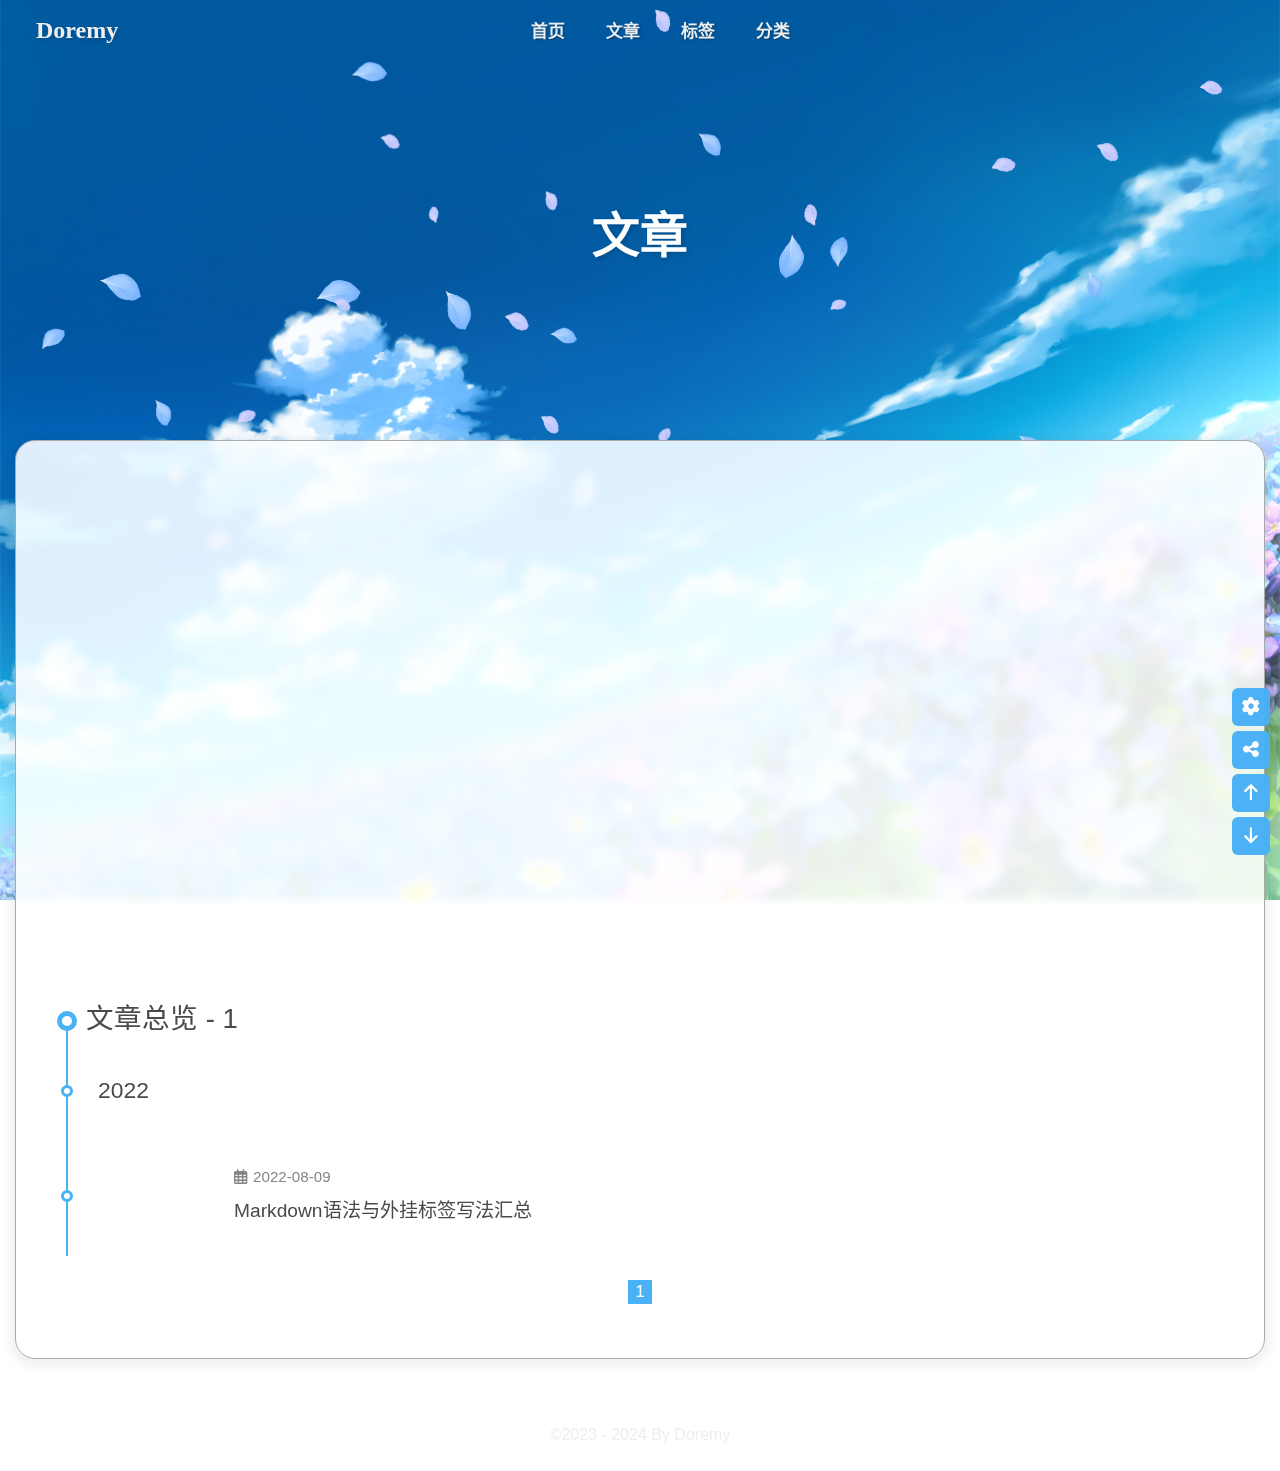
==== commit eb10a49b: "Site updated: 2024-09-07 19:43:03" ====
--- a/archives/index.html
+++ b/archives/index.html
@@ -1,10 +1,10 @@
-<!DOCTYPE html><html lang="zh-CN" data-theme="light"><head><meta charset="UTF-8"><meta http-equiv="X-UA-Compatible" content="IE=edge"><meta name="viewport" content="width=device-width, initial-scale=1.0, maximum-scale=1.0, user-scalable=no"><title>&#x6587;&#x7AE0; | Doremious</title><meta name="author" content="Doremious"><meta name="copyright" content="Doremious"><meta name="format-detection" content="telephone=no"><meta name="theme-color" content="ffffff"><meta property="og:type" content="website">
+<!DOCTYPE html><html lang="zh-CN" data-theme="light"><head><meta charset="UTF-8"><meta http-equiv="X-UA-Compatible" content="IE=edge"><meta name="viewport" content="width=device-width, initial-scale=1.0, maximum-scale=1.0, user-scalable=no"><title>&#x6587;&#x7AE0; | Doremy</title><meta name="author" content="Doremy"><meta name="copyright" content="Doremy"><meta name="format-detection" content="telephone=no"><meta name="theme-color" content="ffffff"><meta property="og:type" content="website">
 <meta property="og:title" content="&#x6587;&#x7AE0;">
 <meta property="og:url" content="https://doremy.cn/archives/index.html">
-<meta property="og:site_name" content="Doremious">
+<meta property="og:site_name" content="Doremy">
 <meta property="og:locale" content="zh_CN">
 <meta property="og:image" content="https://raw.githubusercontent.com/Doremious/source/main/img/avatar.png">
-<meta property="article:author" content="Doremious">
+<meta property="article:author" content="Doremy">
 <meta name="twitter:card" content="summary">
 <meta name="twitter:image" content="https://raw.githubusercontent.com/Doremious/source/main/img/avatar.png"><link rel="shortcut icon" href="/assets/WA2.png"><link rel="canonical" href="https://doremy.cn/archives/"><link rel="preconnect" href="//cdn.jsdelivr.net"><link rel="preconnect" href="//busuanzi.ibruce.info"><link rel="stylesheet" href="/css/index.css"><link rel="stylesheet" href="https://lf6-cdn-tos.bytecdntp.com/cdn/expire-1-M/font-awesome/6.0.0/css/all.min.css" media="print" onload="this.media=&apos;all&apos;"><link rel="stylesheet" href="https://cdn.staticfile.org/fancyapps-ui/4.0.31/fancybox.min.css" media="print" onload="this.media=&apos;all&apos;"><script>const GLOBAL_CONFIG = { 
   root: '/',
@@ -48,7 +48,7 @@
   isHome: false,
   isHighlightShrink: false,
   isToc: false,
-  postUpdate: '2024-09-05 23:04:42'
+  postUpdate: '2024-09-07 19:43:01'
 }</script><noscript><style type="text/css">
   #nav {
     opacity: 1
@@ -141,8 +141,8 @@
       }
     }
     detectApple()
-    })(window)</script><link rel="stylesheet" href="https://cdn1.tianli0.top/npm/element-ui@2.15.6/packages/theme-chalk/lib/index.css"><style id="themeColor"></style><style id="rightSide"></style><style id="transPercent"></style><style id="blurNum"></style><style id="settingStyle"></style><style id="defineBg"></style><style id="menu_shadow"></style><script src="https://npm.elemecdn.com/echarts@4.9.0/dist/echarts.min.js"></script><!-- hexo injector head_end start --><link rel="stylesheet" href="https://npm.elemecdn.com/hexo-butterfly-swiper/lib/swiper.min.css" media="print" onload="this.media=&apos;all&apos;"><link rel="stylesheet" href="https://npm.elemecdn.com/hexo-butterfly-swiper/lib/swiperstyle.css" media="print" onload="this.media=&apos;all&apos;"><link rel="stylesheet" href="https://npm.elemecdn.com/hexo-butterfly-wowjs/lib/animate.min.css" media="print" onload="this.media=&apos;screen&apos;"><link rel="stylesheet" href="https://npm.elemecdn.com/hexo-butterfly-tag-plugins-plus@latest/lib/assets/font-awesome-animation.min.css" media="defer" onload="this.media=&apos;all&apos;"><link rel="stylesheet" href="https://npm.elemecdn.com/hexo-butterfly-tag-plugins-plus@latest/lib/tag_plugins.css" media="defer" onload="this.media=&apos;all&apos;"><script src="https://npm.elemecdn.com/hexo-butterfly-tag-plugins-plus@latest/lib/assets/carousel-touch.js"></script><!-- hexo injector head_end end --><meta name="generator" content="Hexo 6.3.0"><link rel="alternate" href="/atom.xml" title="Doremious" type="application/atom+xml">
-</head><body><div id="loading-box" onclick="document.getElementById(&quot;loading-box&quot;).classList.add(&quot;loaded&quot;)"><div class="loading-bg"><div class="loading-img"></div><div class="loading-image-dot"></div></div></div><div id="web_bg"></div><div id="sidebar"><div id="menu-mask"></div><div id="sidebar-menus"><div class="avatar-img is-center"><img src="[data-uri]" data-lazy-src="https://raw.githubusercontent.com/Doremious/source/main/img/avatar.png" onerror="onerror=null;src=&apos;/assets/fr.gif&apos;" alt="avatar"></div><div class="sidebar-site-data site-data is-center"><a href="/archives/"><div class="headline">&#x6587;&#x7AE0;</div><div class="length-num">1</div></a><a href="/tags/"><div class="headline">&#x6807;&#x7B7E;</div><div class="length-num">2</div></a><a href="/categories/"><div class="headline">&#x5206;&#x7C7B;</div><div class="length-num">1</div></a></div><hr><div class="menus_items"><div class="menus_item"><a class="site-page faa-parent animated-hover" href="/"><svg class="menu_icon faa-tada" aria-hidden="true" style="width:1.30em;height:1.30em;vertical-align:-0.25em;fill:currentColor;overflow:hidden;"><use xlink:href="#icon-shouye"/></svg><span class="menu_word" style="font-size:17px"> &#x9996;&#x9875;</span></a></div><div class="menus_item"><a class="site-page faa-parent animated-hover" href="/archives/"><svg class="menu_icon faa-tada" aria-hidden="true" style="width:1.30em;height:1.30em;vertical-align:-0.25em;fill:currentColor;overflow:hidden;"><use xlink:href="#icon-Designsubscriptions"/></svg><span class="menu_word" style="font-size:17px"> &#x6587;&#x7AE0;</span></a></div><div class="menus_item"><a class="site-page faa-parent animated-hover" href="/tags/"><svg class="menu_icon faa-tada" aria-hidden="true" style="width:1.30em;height:1.30em;vertical-align:-0.25em;fill:currentColor;overflow:hidden;"><use xlink:href="#icon-biaoqianku"/></svg><span class="menu_word" style="font-size:17px"> &#x6807;&#x7B7E;</span></a></div><div class="menus_item"><a class="site-page faa-parent animated-hover" href="/categories/"><svg class="menu_icon faa-tada" aria-hidden="true" style="width:1.30em;height:1.30em;vertical-align:-0.25em;fill:currentColor;overflow:hidden;"><use xlink:href="#icon-fenlei1"/></svg><span class="menu_word" style="font-size:17px"> &#x5206;&#x7C7B;</span></a></div></div></div></div><div class="page" id="body-wrap"><header class="not-home-page" id="page-header"><nav id="nav"><span id="blog_name"><a id="site-name" href="/">Doremious</a></span><div id="menus"><div class="menus_items"><div class="menus_item"><a class="site-page faa-parent animated-hover" href="/"><svg class="menu_icon faa-tada" aria-hidden="true" style="width:1.30em;height:1.30em;vertical-align:-0.25em;fill:currentColor;overflow:hidden;"><use xlink:href="#icon-shouye"/></svg><span class="menu_word" style="font-size:17px"> &#x9996;&#x9875;</span></a></div><div class="menus_item"><a class="site-page faa-parent animated-hover" href="/archives/"><svg class="menu_icon faa-tada" aria-hidden="true" style="width:1.30em;height:1.30em;vertical-align:-0.25em;fill:currentColor;overflow:hidden;"><use xlink:href="#icon-Designsubscriptions"/></svg><span class="menu_word" style="font-size:17px"> &#x6587;&#x7AE0;</span></a></div><div class="menus_item"><a class="site-page faa-parent animated-hover" href="/tags/"><svg class="menu_icon faa-tada" aria-hidden="true" style="width:1.30em;height:1.30em;vertical-align:-0.25em;fill:currentColor;overflow:hidden;"><use xlink:href="#icon-biaoqianku"/></svg><span class="menu_word" style="font-size:17px"> &#x6807;&#x7B7E;</span></a></div><div class="menus_item"><a class="site-page faa-parent animated-hover" href="/categories/"><svg class="menu_icon faa-tada" aria-hidden="true" style="width:1.30em;height:1.30em;vertical-align:-0.25em;fill:currentColor;overflow:hidden;"><use xlink:href="#icon-fenlei1"/></svg><span class="menu_word" style="font-size:17px"> &#x5206;&#x7C7B;</span></a></div></div><center id="name-container"><a id="page-name" href="javascript:scrollToTop()">PAGE_NAME</a></center><div id="nav-right"><div id="search-button"><a class="search faa-parent animated-hover" title="&#x641C;&#x7D22;"><svg class="faa-tada icon" style="height:24px;width:24px;fill:currentColor;position:relative;top:6px" aria-hidden="true"><use xlink:href="#icon-sousuo"/></svg></a></div><a class="suibian faa-parent animated-hover" href="javascript:;" onclick="randomPost()" title="&#x968F;&#x4FBF;&#x901B;&#x901B;"><svg class="faa-tada icon" style="height:24px;width:24px;text-align:right;fill:currentColor;position:relative;margin:0 8px 0 15px;top:7px" aria-hidden="true"><use xlink:href="#icon-zhifeiji"/></svg></a><a class="sun_moon faa-parent animated-hover" onclick="switchNightMode()" title="&#x663C;&#x591C;&#x4EA4;&#x66FF;" id="nightmode-button"><svg class="faa-tada" style="height:24px;width:24px;fill:currentColor;position:relative;top:7px" viewbox="0 0 1024 1024"><use id="modeicon" xlink:href="#icon-xianxingriyue">       </use></svg></a><div id="toggle-menu"><a><i class="fas fa-bars fa-fw"></i></a></div></div></div></nav><div id="page-site-info"><h1 id="site-title">&#x6587;&#x7AE0;</h1></div></header><main class="layout" id="content-inner"><div id="archive"><div id="posts-chart" data-start="2023-12" style="height: 500px; padding: 10px;"></div>
+    })(window)</script><link rel="stylesheet" href="https://cdn1.tianli0.top/npm/element-ui@2.15.6/packages/theme-chalk/lib/index.css"><style id="themeColor"></style><style id="rightSide"></style><style id="transPercent"></style><style id="blurNum"></style><style id="settingStyle"></style><style id="defineBg"></style><style id="menu_shadow"></style><script src="https://npm.elemecdn.com/echarts@4.9.0/dist/echarts.min.js"></script><!-- hexo injector head_end start --><link rel="stylesheet" href="https://npm.elemecdn.com/hexo-butterfly-swiper/lib/swiper.min.css" media="print" onload="this.media=&apos;all&apos;"><link rel="stylesheet" href="https://npm.elemecdn.com/hexo-butterfly-swiper/lib/swiperstyle.css" media="print" onload="this.media=&apos;all&apos;"><link rel="stylesheet" href="https://npm.elemecdn.com/hexo-butterfly-tag-plugins-plus@latest/lib/assets/font-awesome-animation.min.css" media="defer" onload="this.media=&apos;all&apos;"><link rel="stylesheet" href="https://npm.elemecdn.com/hexo-butterfly-tag-plugins-plus@latest/lib/tag_plugins.css" media="defer" onload="this.media=&apos;all&apos;"><script src="https://npm.elemecdn.com/hexo-butterfly-tag-plugins-plus@latest/lib/assets/carousel-touch.js"></script><link rel="stylesheet" href="https://npm.elemecdn.com/hexo-butterfly-wowjs/lib/animate.min.css" media="print" onload="this.media=&apos;screen&apos;"><!-- hexo injector head_end end --><meta name="generator" content="Hexo 6.3.0"><link rel="alternate" href="/atom.xml" title="Doremy" type="application/atom+xml">
+</head><body><div id="loading-box" onclick="document.getElementById(&quot;loading-box&quot;).classList.add(&quot;loaded&quot;)"><div class="loading-bg"><div class="loading-img"></div><div class="loading-image-dot"></div></div></div><div id="web_bg"></div><div id="sidebar"><div id="menu-mask"></div><div id="sidebar-menus"><div class="avatar-img is-center"><img src="[data-uri]" data-lazy-src="https://raw.githubusercontent.com/Doremious/source/main/img/avatar.png" onerror="onerror=null;src=&apos;/assets/fr.gif&apos;" alt="avatar"></div><div class="sidebar-site-data site-data is-center"><a href="/archives/"><div class="headline">&#x6587;&#x7AE0;</div><div class="length-num">1</div></a><a href="/tags/"><div class="headline">&#x6807;&#x7B7E;</div><div class="length-num">2</div></a><a href="/categories/"><div class="headline">&#x5206;&#x7C7B;</div><div class="length-num">1</div></a></div><hr><div class="menus_items"><div class="menus_item"><a class="site-page faa-parent animated-hover" href="/"><svg class="menu_icon faa-tada" aria-hidden="true" style="width:1.30em;height:1.30em;vertical-align:-0.25em;fill:currentColor;overflow:hidden;"><use xlink:href="#icon-shouye"/></svg><span class="menu_word" style="font-size:17px"> &#x9996;&#x9875;</span></a></div><div class="menus_item"><a class="site-page faa-parent animated-hover" href="/archives/"><svg class="menu_icon faa-tada" aria-hidden="true" style="width:1.30em;height:1.30em;vertical-align:-0.25em;fill:currentColor;overflow:hidden;"><use xlink:href="#icon-Designsubscriptions"/></svg><span class="menu_word" style="font-size:17px"> &#x6587;&#x7AE0;</span></a></div><div class="menus_item"><a class="site-page faa-parent animated-hover" href="/tags/"><svg class="menu_icon faa-tada" aria-hidden="true" style="width:1.30em;height:1.30em;vertical-align:-0.25em;fill:currentColor;overflow:hidden;"><use xlink:href="#icon-biaoqianku"/></svg><span class="menu_word" style="font-size:17px"> &#x6807;&#x7B7E;</span></a></div><div class="menus_item"><a class="site-page faa-parent animated-hover" href="/categories/"><svg class="menu_icon faa-tada" aria-hidden="true" style="width:1.30em;height:1.30em;vertical-align:-0.25em;fill:currentColor;overflow:hidden;"><use xlink:href="#icon-fenlei1"/></svg><span class="menu_word" style="font-size:17px"> &#x5206;&#x7C7B;</span></a></div></div></div></div><div class="page" id="body-wrap"><header class="not-home-page" id="page-header"><nav id="nav"><span id="blog_name"><a id="site-name" href="/">Doremy</a></span><div id="menus"><div class="menus_items"><div class="menus_item"><a class="site-page faa-parent animated-hover" href="/"><svg class="menu_icon faa-tada" aria-hidden="true" style="width:1.30em;height:1.30em;vertical-align:-0.25em;fill:currentColor;overflow:hidden;"><use xlink:href="#icon-shouye"/></svg><span class="menu_word" style="font-size:17px"> &#x9996;&#x9875;</span></a></div><div class="menus_item"><a class="site-page faa-parent animated-hover" href="/archives/"><svg class="menu_icon faa-tada" aria-hidden="true" style="width:1.30em;height:1.30em;vertical-align:-0.25em;fill:currentColor;overflow:hidden;"><use xlink:href="#icon-Designsubscriptions"/></svg><span class="menu_word" style="font-size:17px"> &#x6587;&#x7AE0;</span></a></div><div class="menus_item"><a class="site-page faa-parent animated-hover" href="/tags/"><svg class="menu_icon faa-tada" aria-hidden="true" style="width:1.30em;height:1.30em;vertical-align:-0.25em;fill:currentColor;overflow:hidden;"><use xlink:href="#icon-biaoqianku"/></svg><span class="menu_word" style="font-size:17px"> &#x6807;&#x7B7E;</span></a></div><div class="menus_item"><a class="site-page faa-parent animated-hover" href="/categories/"><svg class="menu_icon faa-tada" aria-hidden="true" style="width:1.30em;height:1.30em;vertical-align:-0.25em;fill:currentColor;overflow:hidden;"><use xlink:href="#icon-fenlei1"/></svg><span class="menu_word" style="font-size:17px"> &#x5206;&#x7C7B;</span></a></div></div><center id="name-container"><a id="page-name" href="javascript:scrollToTop()">PAGE_NAME</a></center><div id="nav-right"><div id="search-button"><a class="search faa-parent animated-hover" title="&#x641C;&#x7D22;"><svg class="faa-tada icon" style="height:24px;width:24px;fill:currentColor;position:relative;top:6px" aria-hidden="true"><use xlink:href="#icon-sousuo"/></svg></a></div><a class="suibian faa-parent animated-hover" href="javascript:;" onclick="randomPost()" title="&#x968F;&#x4FBF;&#x901B;&#x901B;"><svg class="faa-tada icon" style="height:24px;width:24px;text-align:right;fill:currentColor;position:relative;margin:0 8px 0 15px;top:7px" aria-hidden="true"><use xlink:href="#icon-zhifeiji"/></svg></a><a class="sun_moon faa-parent animated-hover" onclick="switchNightMode()" title="&#x663C;&#x591C;&#x4EA4;&#x66FF;" id="nightmode-button"><svg class="faa-tada" style="height:24px;width:24px;fill:currentColor;position:relative;top:7px" viewbox="0 0 1024 1024"><use id="modeicon" xlink:href="#icon-xianxingriyue">       </use></svg></a><div id="toggle-menu"><a><i class="fas fa-bars fa-fw"></i></a></div></div></div></nav><div id="page-site-info"><h1 id="site-title">&#x6587;&#x7AE0;</h1></div></header><main class="layout" id="content-inner"><div id="archive"><div id="posts-chart" data-start="2023-12" style="height: 500px; padding: 10px;"></div>
   <script id="postsChart">
     var color = document.documentElement.getAttribute('data-theme') === 'light' ? 'rgb(154,154,251)' : 'rgb(142,193,253)'
     var postsChart = echarts.init(document.getElementById('posts-chart'), 'light');
@@ -250,7 +250,7 @@
     postsChart.on('click', 'series', (event) => {
       if (event.componentType === 'series') window.location.href = '/archives/' + event.name.replace('-', '/');
     });
-  </script><div class="article-sort-title">&#x6587;&#x7AE0;&#x603B;&#x89C8; - 1</div><div class="article-sort"><div class="article-sort-item year"><span>2022</span><svg class="icon" aria-hidden="true" style="height:50px;width:50px"><use xlink:href="#icon-tiger"/></svg></div><div class="article-sort-item"><a class="article-sort-item-img" href="/2022/08/09/2022-08-09-Markdown%E8%AF%AD%E6%B3%95%E4%B8%8E%E5%A4%96%E6%8C%82%E6%A0%87%E7%AD%BE%E5%86%99%E6%B3%95%E6%B1%87%E6%80%BB/" title="Markdown&#x8BED;&#x6CD5;&#x4E0E;&#x5916;&#x6302;&#x6807;&#x7B7E;&#x5199;&#x6CD5;&#x6C47;&#x603B;"><img src="[data-uri]" data-lazy-src="/assets/default_cover.png" alt="Markdown&#x8BED;&#x6CD5;&#x4E0E;&#x5916;&#x6302;&#x6807;&#x7B7E;&#x5199;&#x6CD5;&#x6C47;&#x603B;" onerror="this.onerror=null;this.src=&apos;/assets/chii.png&apos;"></a><div class="article-sort-item-info"><div class="article-sort-item-time"><i class="far fa-calendar-alt"></i><time class="post-meta-date-created" datetime="2022-08-09T10:19:03.000Z" title="&#x53D1;&#x8868;&#x4E8E; 2022-08-09 18:19:03">2022-08-09</time></div><a class="article-sort-item-title" href="/2022/08/09/2022-08-09-Markdown%E8%AF%AD%E6%B3%95%E4%B8%8E%E5%A4%96%E6%8C%82%E6%A0%87%E7%AD%BE%E5%86%99%E6%B3%95%E6%B1%87%E6%80%BB/" title="Markdown&#x8BED;&#x6CD5;&#x4E0E;&#x5916;&#x6302;&#x6807;&#x7B7E;&#x5199;&#x6CD5;&#x6C47;&#x603B;">Markdown&#x8BED;&#x6CD5;&#x4E0E;&#x5916;&#x6302;&#x6807;&#x7B7E;&#x5199;&#x6CD5;&#x6C47;&#x603B;</a></div></div></div><nav id="pagination"><div class="pagination"><span class="page-number current">1</span></div></nav></div><div class="aside-content" id="aside-content"><div class="card-widget card-info"><div class="is-center"><div class="card-info-avatar"><div class="avatar-img"><img src="[data-uri]" data-lazy-src="https://raw.githubusercontent.com/Doremious/source/main/img/avatar.png" onerror="this.onerror=null;this.src=&apos;/assets/fr.gif&apos;" alt="avatar"></div><div class="author-status-box"><div class="author-status"><g-emoji class="g-emoji" alias="palm_tree" fallback-src="/img/WA2.png">&#x2744;&#xFE0F;</g-emoji><span>Snowing</span></div></div></div><div class="author-info__name">Doremious</div><div class="author-info__description"></div></div><div class="card-info-data site-data is-center"><a href="/archives/"><div class="headline">&#x6587;&#x7AE0;</div><div class="length-num">1</div></a><a href="/tags/"><div class="headline">&#x6807;&#x7B7E;</div><div class="length-num">2</div></a><a href="/categories/"><div class="headline">&#x5206;&#x7C7B;</div><div class="length-num">1</div></a></div><a id="card-info-btn" target="_blank" rel="noopener" href="https://github.com/Doremious"><i class="fab fa-github"></i><span>Follow Me</span></a><div class="card-info-social-icons is-center"><a class="social-icon faa-parent animated-hover" href="https://space.bilibili.com/442213698" target="_blank" title="Bilibili"><svg class="social_icon faa-tada" aria-hidden="true" style="width:1.15em;height:1.15em;vertical-align:-0.15em;fill:currentColor;overflow:hidden;"><use xlink:href="#icon-bilibili-2"/></svg></a><a class="social-icon faa-parent animated-hover" href="mailto:doremyous@gmail.com" target="_blank" title="Email"><svg class="social_icon faa-tada" aria-hidden="true" style="width:1.15em;height:1.15em;vertical-align:-0.15em;fill:currentColor;overflow:hidden;"><use xlink:href="#icon-email"/></svg></a><a class="social-icon faa-parent animated-hover" href="https://twitter.com/Doremious" target="_blank" title="Twitter"><svg class="social_icon faa-tada" aria-hidden="true" style="width:1.15em;height:1.15em;vertical-align:-0.15em;fill:currentColor;overflow:hidden;"><use xlink:href="#icon-twitter"/></svg></a></div></div><div class="card-widget card-announcement"><div class="item-headline"><a class="faa-parent animated-hover"><svg class="faa-tada icon" style="height:25px;width:25px;fill:currentColor;position:relative;top:4px" aria-hidden="true"><use xlink:href="#icon-xinwengonggao"/></svg></a><span style="font-weight:bold">&#x516C;&#x544A;&#x680F;</span></div><div class="announcement_content"><a href="/"><svg class="icon faa-tada" style="height:24px;width:24px;position:relative;top:7px;" aria-hidden="true"><use xlink:href="#icon-xuehua"/></svg> Doremious&apos; daily time!</a><br><a href="/tags/"><svg class="icon faa-tada" style="height:18px;width:18px;position:relative;left:4px;top:3px;" aria-hidden="true"><use xlink:href="#icon-biaoqianku"/></svg> &#xA0;&#x8BF7;&#x5584;&#x7528;&#x6807;&#x7B7E;&#x529F;&#x80FD;&#x54E6;~</a></div></div><div class="sticky_layout"><div class="card-widget card-recent-post"><div class="item-headline"><a class="faa-parent animated-hover"><svg class="faa-tada icon" style="height:25px;width:25px;fill:currentColor;position:relative;top:5px" aria-hidden="true"><use xlink:href="#icon-lishijilu"/></svg></a><span>&#x6700;&#x65B0;&#x6587;&#x7AE0;</span></div><div class="aside-list"><div class="aside-list-item"><a class="thumbnail" href="/2022/08/09/2022-08-09-Markdown%E8%AF%AD%E6%B3%95%E4%B8%8E%E5%A4%96%E6%8C%82%E6%A0%87%E7%AD%BE%E5%86%99%E6%B3%95%E6%B1%87%E6%80%BB/" title="Markdown&#x8BED;&#x6CD5;&#x4E0E;&#x5916;&#x6302;&#x6807;&#x7B7E;&#x5199;&#x6CD5;&#x6C47;&#x603B;"><img src="[data-uri]" data-lazy-src="/assets/default_cover.png" onerror="this.onerror=null;this.src=&apos;/assets/chii.png&apos;" alt="Markdown&#x8BED;&#x6CD5;&#x4E0E;&#x5916;&#x6302;&#x6807;&#x7B7E;&#x5199;&#x6CD5;&#x6C47;&#x603B;"></a><div class="content"><a class="title" href="/2022/08/09/2022-08-09-Markdown%E8%AF%AD%E6%B3%95%E4%B8%8E%E5%A4%96%E6%8C%82%E6%A0%87%E7%AD%BE%E5%86%99%E6%B3%95%E6%B1%87%E6%80%BB/" title="Markdown&#x8BED;&#x6CD5;&#x4E0E;&#x5916;&#x6302;&#x6807;&#x7B7E;&#x5199;&#x6CD5;&#x6C47;&#x603B;">Markdown&#x8BED;&#x6CD5;&#x4E0E;&#x5916;&#x6302;&#x6807;&#x7B7E;&#x5199;&#x6CD5;&#x6C47;&#x603B;</a><time datetime="2022-08-09T10:19:03.000Z" title="&#x53D1;&#x8868;&#x4E8E; 2022-08-09 18:19:03">2022-08-09</time></div></div></div></div><div class="card-widget card-webinfo"><div class="item-headline"><a class="faa-parent animated-hover"><svg class="faa-tada icon" style="height:25px;width:25px;fill:currentColor;position:relative;top:5px" aria-hidden="true"><use xlink:href="#icon-shujutongji"/></svg></a><span style="font-weight:bold">&#x7F51;&#x7AD9;&#x8D44;&#x8BAF;</span></div><div class="webinfo"><div class="webinfo-item"><div class="item-name">&#x6587;&#x7AE0;&#x6570;&#x76EE; :</div><div class="item-count">1</div></div><div class="webinfo-item"><div class="item-name">&#x672C;&#x7AD9;&#x603B;&#x5B57;&#x6570; :</div><div class="item-count">1.3w</div></div><div class="webinfo-item"><div class="item-name">&#x672C;&#x7AD9;&#x8BBF;&#x5BA2;&#x6570; :</div><div class="item-count" id="busuanzi_value_site_uv"><i class="fa-solid fa-spinner fa-spin"></i></div></div><div class="webinfo-item"><div class="item-name">&#x672C;&#x7AD9;&#x603B;&#x8BBF;&#x95EE;&#x91CF; :</div><div class="item-count" id="busuanzi_value_site_pv"><i class="fa-solid fa-spinner fa-spin"></i></div></div><div class="webinfo-item"><div class="item-name">&#x6700;&#x540E;&#x66F4;&#x65B0;&#x65F6;&#x95F4; :</div><div class="item-count" id="last-push-date" data-lastpushdate="2024-09-05T15:04:42.149Z"><i class="fa-solid fa-spinner fa-spin"></i></div></div></div></div></div></div></main><footer id="footer" style="background-color: transparent;"><div id="footer-wrap"><div class="copyright">&#xA9;2020 - 2024 By Doremious</div></div></footer></div><div id="rightside"><div id="rightside-config-hide"><button id="translateLink" type="button" title="&#x7B80;&#x7E41;&#x8F6C;&#x6362;">&#x7E41;</button><a class="icon-V hidden" onclick="switchNightMode()" title="&#x663C;&#x591C;&#x4EA4;&#x66FF;"><i class="fa fa-adjust"></i></a><button id="hide-aside-btn" type="button" title="&#x5355;&#x680F;&#x548C;&#x53CC;&#x680F;&#x5207;&#x6362;"><i class="fas fa-arrows-alt-h"></i></button><button class="share" type="button" title="&#x5207;&#x6362;&#x53F3;&#x952E;&#x6A21;&#x5F0F;" onclick="changeMouseMode()"><i class="fas fa-mouse"></i></button></div><div id="rightside-config-show"><button id="rightside_config" type="button" title="&#x8BBE;&#x7F6E;"><i class="fas fa-cog right_side"></i></button><button class="share" type="button" title="&#x5206;&#x4EAB;&#x94FE;&#x63A5;" onclick="share()"><i class="fas fa-share-nodes"></i></button><button id="go-up" type="button" title="&#x56DE;&#x5230;&#x9876;&#x90E8;"><i class="fas fa-arrow-up"></i><span id="percent">0<span>%</span></span></button><button id="go-down" type="button" title="&#x76F4;&#x8FBE;&#x5E95;&#x90E8;" onclick="btf.scrollToDest(document.body.scrollHeight, 500)"><i class="fas fa-arrow-down"></i></button></div></div><div id="local-search"><div class="search-dialog"><nav class="search-nav"><span class="search-dialog-title">&#x641C;&#x7D22;</span><span id="loading-status"></span><button class="search-close-button"><i class="fas fa-times"></i></button></nav><div class="is-center" id="loading-database"><i class="fas fa-spinner fa-pulse"></i><span>  &#x6570;&#x636E;&#x5E93;&#x52A0;&#x8F7D;&#x4E2D;</span></div><div class="search-wrap"><div id="local-search-input"><div class="local-search-box"><input class="local-search-box--input" placeholder="&#x641C;&#x7D22;&#x6587;&#x7AE0;" type="text"></div></div><hr><div id="local-search-results"></div></div></div><div id="search-mask"></div></div><div class="js-pjax" id="rightMenu"><div class="rightMenu-group rightMenu-small"><a class="rightMenu-item" href="javascript:window.history.back();"><i class="fa fa-arrow-left"></i></a><a class="rightMenu-item" href="javascript:window.history.forward();"><i class="fa fa-arrow-right"></i></a><a class="rightMenu-item" href="javascript:window.location.reload();"><i class="fa fa-refresh"></i></a><a class="rightMenu-item" href="javascript:rmf.scrollToTop();"><i class="fa fa-arrow-up"></i></a></div><div class="rightMenu-group rightMenu-line hide" id="menu-text"><a class="rightMenu-item" href="javascript:rmf.copySelect();"><i class="fa fa-copy"></i><span>&#x590D;&#x5236;</span></a><a class="rightMenu-item" href="javascript:window.open(&quot;https://www.baidu.com/s?wd=&quot;+window.getSelection().toString());window.location.reload();"><i class="fa fa-search"></i><span>&#x767E;&#x5EA6;&#x641C;&#x7D22;</span></a></div><div class="rightMenu-group rightMenu-line hide" id="menu-too"><a class="rightMenu-item" href="javascript:window.open(window.getSelection().toString());window.location.reload();"><i class="fa fa-link"></i><span>&#x8F6C;&#x5230;&#x94FE;&#x63A5;</span></a></div><div class="rightMenu-group rightMenu-line hide" id="menu-paste"><a class="rightMenu-item" href="javascript:rmf.paste()"><i class="fa fa-copy"></i><span>&#x7C98;&#x8D34;</span></a></div><div class="rightMenu-group rightMenu-line hide" id="menu-post"><a class="rightMenu-item" href="javascript:rmf.copyWordsLink()"><i class="fa fa-link"></i><span>&#x590D;&#x5236;&#x672C;&#x6587;&#x5730;&#x5740;</span></a></div><div class="rightMenu-group rightMenu-line hide" id="menu-to"><a class="rightMenu-item" href="javascript:rmf.openWithNewTab()"><i class="fa fa-window-restore"></i><span>&#x65B0;&#x7A97;&#x53E3;&#x6253;&#x5F00;</span></a><a class="rightMenu-item" href="javascript:rmf.copyLink()"><i class="fa fa-copy"></i><span>&#x590D;&#x5236;&#x94FE;&#x63A5;</span></a></div><div class="rightMenu-group rightMenu-line hide" id="menu-img"><a class="rightMenu-item" href="javascript:rmf.saveAs()"><i class="fa fa-download"></i><span>&#x4FDD;&#x5B58;&#x56FE;&#x7247;</span></a><a class="rightMenu-item" href="javascript:rmf.openWithNewTab()"><i class="fa fa-window-restore"></i><span>&#x5728;&#x65B0;&#x7A97;&#x53E3;&#x6253;&#x5F00;</span></a><a class="rightMenu-item" href="javascript:rmf.copyLink()"><i class="fa fa-copy"></i><span>&#x590D;&#x5236;&#x56FE;&#x7247;&#x94FE;&#x63A5;</span></a></div><div class="rightMenu-group rightMenu-line"><a class="rightMenu-item" href="/"><i class="fa fa-home"></i><span>&#x8FD4;&#x56DE;&#x9996;&#x9875;</span></a><a class="rightMenu-item" href="javascript:switchNightMode();"><i class="fa fa-adjust"></i><span>&#x663C;&#x591C;&#x4EA4;&#x66FF;</span></a><a class="rightMenu-item" href="javascript:rmf.translate();"><div id="translateRightmenu">&#x7E41;</div><span>&#x7B80;&#x7E41;&#x8F6C;&#x6362;</span></a><a class="rightMenu-item" href="javascript:randomPost()"><i class="fa fa-paper-plane"></i><span>&#x968F;&#x4FBF;&#x901B;&#x901B;</span></a><a class="rightMenu-item" href="javascript:rmf.fullScreen();"><i class="fas fa-expand"></i><span>&#x5207;&#x6362;&#x5168;&#x5C4F;</span></a><a class="rightMenu-item" href="javascript:window.print();"><i class="fa-solid fa-print"></i><span>&#x6253;&#x5370;&#x9875;&#x9762;</span></a></div></div><div><script src="/js/utils.js"></script><script src="/js/main.js"></script><script src="/js/tw_cn.js"></script><script src="https://cdn.staticfile.org/fancyapps-ui/4.0.31/fancybox.umd.min.js"></script><script src="https://lf3-cdn-tos.bytecdntp.com/cdn/expire-1-M/instant.page/5.1.0/instantpage.min.js" type="module"></script><script src="https://lf3-cdn-tos.bytecdntp.com/cdn/expire-1-M/vanilla-lazyload/17.3.1/lazyload.iife.min.js"></script><script src="/js/search/local-search.js"></script><script async="async">var preloader = {
+  </script><div class="article-sort-title">&#x6587;&#x7AE0;&#x603B;&#x89C8; - 1</div><div class="article-sort"><div class="article-sort-item year"><span>2022</span><svg class="icon" aria-hidden="true" style="height:50px;width:50px"><use xlink:href="#icon-tiger"/></svg></div><div class="article-sort-item"><a class="article-sort-item-img" href="/2022/08/09/2022-08-09-Markdown%E8%AF%AD%E6%B3%95%E4%B8%8E%E5%A4%96%E6%8C%82%E6%A0%87%E7%AD%BE%E5%86%99%E6%B3%95%E6%B1%87%E6%80%BB/" title="Markdown&#x8BED;&#x6CD5;&#x4E0E;&#x5916;&#x6302;&#x6807;&#x7B7E;&#x5199;&#x6CD5;&#x6C47;&#x603B;"><img src="[data-uri]" data-lazy-src="/assets/default_cover.png" alt="Markdown&#x8BED;&#x6CD5;&#x4E0E;&#x5916;&#x6302;&#x6807;&#x7B7E;&#x5199;&#x6CD5;&#x6C47;&#x603B;" onerror="this.onerror=null;this.src=&apos;/assets/chii.png&apos;"></a><div class="article-sort-item-info"><div class="article-sort-item-time"><i class="far fa-calendar-alt"></i><time class="post-meta-date-created" datetime="2022-08-09T10:19:03.000Z" title="&#x53D1;&#x8868;&#x4E8E; 2022-08-09 18:19:03">2022-08-09</time></div><a class="article-sort-item-title" href="/2022/08/09/2022-08-09-Markdown%E8%AF%AD%E6%B3%95%E4%B8%8E%E5%A4%96%E6%8C%82%E6%A0%87%E7%AD%BE%E5%86%99%E6%B3%95%E6%B1%87%E6%80%BB/" title="Markdown&#x8BED;&#x6CD5;&#x4E0E;&#x5916;&#x6302;&#x6807;&#x7B7E;&#x5199;&#x6CD5;&#x6C47;&#x603B;">Markdown&#x8BED;&#x6CD5;&#x4E0E;&#x5916;&#x6302;&#x6807;&#x7B7E;&#x5199;&#x6CD5;&#x6C47;&#x603B;</a></div></div></div><nav id="pagination"><div class="pagination"><span class="page-number current">1</span></div></nav></div><div class="aside-content" id="aside-content"><div class="card-widget card-info"><div class="is-center"><div class="card-info-avatar"><div class="avatar-img"><img src="[data-uri]" data-lazy-src="https://raw.githubusercontent.com/Doremious/source/main/img/avatar.png" onerror="this.onerror=null;this.src=&apos;/assets/fr.gif&apos;" alt="avatar"></div><div class="author-status-box"><div class="author-status"><g-emoji class="g-emoji" alias="palm_tree" fallback-src="/img/WA2.png">&#x2744;&#xFE0F;</g-emoji><span>Snowing</span></div></div></div><div class="author-info__name">Doremy</div><div class="author-info__description"></div></div><div class="card-info-data site-data is-center"><a href="/archives/"><div class="headline">&#x6587;&#x7AE0;</div><div class="length-num">1</div></a><a href="/tags/"><div class="headline">&#x6807;&#x7B7E;</div><div class="length-num">2</div></a><a href="/categories/"><div class="headline">&#x5206;&#x7C7B;</div><div class="length-num">1</div></a></div><a id="card-info-btn" target="_blank" rel="noopener" href="https://github.com/Doremious"><i class="fab fa-github"></i><span>Follow Me</span></a><div class="card-info-social-icons is-center"><a class="social-icon faa-parent animated-hover" href="https://space.bilibili.com/442213698" target="_blank" title="Bilibili"><svg class="social_icon faa-tada" aria-hidden="true" style="width:1.15em;height:1.15em;vertical-align:-0.15em;fill:currentColor;overflow:hidden;"><use xlink:href="#icon-bilibili-2"/></svg></a><a class="social-icon faa-parent animated-hover" href="mailto:2654857211@qq.com" target="_blank" title="Email"><svg class="social_icon faa-tada" aria-hidden="true" style="width:1.15em;height:1.15em;vertical-align:-0.15em;fill:currentColor;overflow:hidden;"><use xlink:href="#icon-email"/></svg></a><a class="social-icon faa-parent animated-hover" href="https://twitter.com/Doremious" target="_blank" title="Twitter"><svg class="social_icon faa-tada" aria-hidden="true" style="width:1.15em;height:1.15em;vertical-align:-0.15em;fill:currentColor;overflow:hidden;"><use xlink:href="#icon-twitter"/></svg></a></div></div><div class="card-widget card-announcement"><div class="item-headline"><a class="faa-parent animated-hover"><svg class="faa-tada icon" style="height:25px;width:25px;fill:currentColor;position:relative;top:4px" aria-hidden="true"><use xlink:href="#icon-xinwengonggao"/></svg></a><span style="font-weight:bold">&#x516C;&#x544A;&#x680F;</span></div><div class="announcement_content"><a href="/"><svg class="icon faa-tada" style="height:24px;width:24px;position:relative;top:7px;" aria-hidden="true"><use xlink:href="#icon-xuehua"/></svg> Doremy&apos;s daily time!</a><br><a href="/tags/"><svg class="icon faa-tada" style="height:18px;width:18px;position:relative;left:4px;top:3px;" aria-hidden="true"><use xlink:href="#icon-biaoqianku"/></svg> &#xA0;&#x8BF7;&#x5584;&#x7528;&#x6807;&#x7B7E;&#x529F;&#x80FD;&#x54E6;~</a></div></div><div class="sticky_layout"><div class="card-widget card-recent-post"><div class="item-headline"><a class="faa-parent animated-hover"><svg class="faa-tada icon" style="height:25px;width:25px;fill:currentColor;position:relative;top:5px" aria-hidden="true"><use xlink:href="#icon-lishijilu"/></svg></a><span>&#x6700;&#x65B0;&#x6587;&#x7AE0;</span></div><div class="aside-list"><div class="aside-list-item"><a class="thumbnail" href="/2022/08/09/2022-08-09-Markdown%E8%AF%AD%E6%B3%95%E4%B8%8E%E5%A4%96%E6%8C%82%E6%A0%87%E7%AD%BE%E5%86%99%E6%B3%95%E6%B1%87%E6%80%BB/" title="Markdown&#x8BED;&#x6CD5;&#x4E0E;&#x5916;&#x6302;&#x6807;&#x7B7E;&#x5199;&#x6CD5;&#x6C47;&#x603B;"><img src="[data-uri]" data-lazy-src="/assets/default_cover.png" onerror="this.onerror=null;this.src=&apos;/assets/chii.png&apos;" alt="Markdown&#x8BED;&#x6CD5;&#x4E0E;&#x5916;&#x6302;&#x6807;&#x7B7E;&#x5199;&#x6CD5;&#x6C47;&#x603B;"></a><div class="content"><a class="title" href="/2022/08/09/2022-08-09-Markdown%E8%AF%AD%E6%B3%95%E4%B8%8E%E5%A4%96%E6%8C%82%E6%A0%87%E7%AD%BE%E5%86%99%E6%B3%95%E6%B1%87%E6%80%BB/" title="Markdown&#x8BED;&#x6CD5;&#x4E0E;&#x5916;&#x6302;&#x6807;&#x7B7E;&#x5199;&#x6CD5;&#x6C47;&#x603B;">Markdown&#x8BED;&#x6CD5;&#x4E0E;&#x5916;&#x6302;&#x6807;&#x7B7E;&#x5199;&#x6CD5;&#x6C47;&#x603B;</a><time datetime="2022-08-09T10:19:03.000Z" title="&#x53D1;&#x8868;&#x4E8E; 2022-08-09 18:19:03">2022-08-09</time></div></div></div></div><div class="card-widget card-webinfo"><div class="item-headline"><a class="faa-parent animated-hover"><svg class="faa-tada icon" style="height:25px;width:25px;fill:currentColor;position:relative;top:5px" aria-hidden="true"><use xlink:href="#icon-shujutongji"/></svg></a><span style="font-weight:bold">&#x7F51;&#x7AD9;&#x8D44;&#x8BAF;</span></div><div class="webinfo"><div class="webinfo-item"><div class="item-name">&#x6587;&#x7AE0;&#x6570;&#x76EE; :</div><div class="item-count">1</div></div><div class="webinfo-item"><div class="item-name">&#x672C;&#x7AD9;&#x603B;&#x5B57;&#x6570; :</div><div class="item-count">1.3w</div></div><div class="webinfo-item"><div class="item-name">&#x672C;&#x7AD9;&#x8BBF;&#x5BA2;&#x6570; :</div><div class="item-count" id="busuanzi_value_site_uv"><i class="fa-solid fa-spinner fa-spin"></i></div></div><div class="webinfo-item"><div class="item-name">&#x672C;&#x7AD9;&#x603B;&#x8BBF;&#x95EE;&#x91CF; :</div><div class="item-count" id="busuanzi_value_site_pv"><i class="fa-solid fa-spinner fa-spin"></i></div></div><div class="webinfo-item"><div class="item-name">&#x6700;&#x540E;&#x66F4;&#x65B0;&#x65F6;&#x95F4; :</div><div class="item-count" id="last-push-date" data-lastpushdate="2024-09-07T11:43:01.277Z"><i class="fa-solid fa-spinner fa-spin"></i></div></div></div></div></div></div></main><footer id="footer" style="background-color: transparent;"><div id="footer-wrap"><div class="copyright">&#xA9;2023 - 2024 By Doremy</div></div></footer></div><div id="rightside"><div id="rightside-config-hide"><button id="translateLink" type="button" title="&#x7B80;&#x7E41;&#x8F6C;&#x6362;">&#x7E41;</button><a class="icon-V hidden" onclick="switchNightMode()" title="&#x663C;&#x591C;&#x4EA4;&#x66FF;"><i class="fa fa-adjust"></i></a><button id="hide-aside-btn" type="button" title="&#x5355;&#x680F;&#x548C;&#x53CC;&#x680F;&#x5207;&#x6362;"><i class="fas fa-arrows-alt-h"></i></button><button class="share" type="button" title="&#x5207;&#x6362;&#x53F3;&#x952E;&#x6A21;&#x5F0F;" onclick="changeMouseMode()"><i class="fas fa-mouse"></i></button></div><div id="rightside-config-show"><button id="rightside_config" type="button" title="&#x8BBE;&#x7F6E;"><i class="fas fa-cog right_side"></i></button><button class="share" type="button" title="&#x5206;&#x4EAB;&#x94FE;&#x63A5;" onclick="share()"><i class="fas fa-share-nodes"></i></button><button id="go-up" type="button" title="&#x56DE;&#x5230;&#x9876;&#x90E8;"><i class="fas fa-arrow-up"></i><span id="percent">0<span>%</span></span></button><button id="go-down" type="button" title="&#x76F4;&#x8FBE;&#x5E95;&#x90E8;" onclick="btf.scrollToDest(document.body.scrollHeight, 500)"><i class="fas fa-arrow-down"></i></button></div></div><div id="local-search"><div class="search-dialog"><nav class="search-nav"><span class="search-dialog-title">&#x641C;&#x7D22;</span><span id="loading-status"></span><button class="search-close-button"><i class="fas fa-times"></i></button></nav><div class="is-center" id="loading-database"><i class="fas fa-spinner fa-pulse"></i><span>  &#x6570;&#x636E;&#x5E93;&#x52A0;&#x8F7D;&#x4E2D;</span></div><div class="search-wrap"><div id="local-search-input"><div class="local-search-box"><input class="local-search-box--input" placeholder="&#x641C;&#x7D22;&#x6587;&#x7AE0;" type="text"></div></div><hr><div id="local-search-results"></div></div></div><div id="search-mask"></div></div><div class="js-pjax" id="rightMenu"><div class="rightMenu-group rightMenu-small"><a class="rightMenu-item" href="javascript:window.history.back();"><i class="fa fa-arrow-left"></i></a><a class="rightMenu-item" href="javascript:window.history.forward();"><i class="fa fa-arrow-right"></i></a><a class="rightMenu-item" href="javascript:window.location.reload();"><i class="fa fa-refresh"></i></a><a class="rightMenu-item" href="javascript:rmf.scrollToTop();"><i class="fa fa-arrow-up"></i></a></div><div class="rightMenu-group rightMenu-line hide" id="menu-text"><a class="rightMenu-item" href="javascript:rmf.copySelect();"><i class="fa fa-copy"></i><span>&#x590D;&#x5236;</span></a><a class="rightMenu-item" href="javascript:window.open(&quot;https://www.baidu.com/s?wd=&quot;+window.getSelection().toString());window.location.reload();"><i class="fa fa-search"></i><span>&#x767E;&#x5EA6;&#x641C;&#x7D22;</span></a></div><div class="rightMenu-group rightMenu-line hide" id="menu-too"><a class="rightMenu-item" href="javascript:window.open(window.getSelection().toString());window.location.reload();"><i class="fa fa-link"></i><span>&#x8F6C;&#x5230;&#x94FE;&#x63A5;</span></a></div><div class="rightMenu-group rightMenu-line hide" id="menu-paste"><a class="rightMenu-item" href="javascript:rmf.paste()"><i class="fa fa-copy"></i><span>&#x7C98;&#x8D34;</span></a></div><div class="rightMenu-group rightMenu-line hide" id="menu-post"><a class="rightMenu-item" href="javascript:rmf.copyWordsLink()"><i class="fa fa-link"></i><span>&#x590D;&#x5236;&#x672C;&#x6587;&#x5730;&#x5740;</span></a></div><div class="rightMenu-group rightMenu-line hide" id="menu-to"><a class="rightMenu-item" href="javascript:rmf.openWithNewTab()"><i class="fa fa-window-restore"></i><span>&#x65B0;&#x7A97;&#x53E3;&#x6253;&#x5F00;</span></a><a class="rightMenu-item" href="javascript:rmf.copyLink()"><i class="fa fa-copy"></i><span>&#x590D;&#x5236;&#x94FE;&#x63A5;</span></a></div><div class="rightMenu-group rightMenu-line hide" id="menu-img"><a class="rightMenu-item" href="javascript:rmf.saveAs()"><i class="fa fa-download"></i><span>&#x4FDD;&#x5B58;&#x56FE;&#x7247;</span></a><a class="rightMenu-item" href="javascript:rmf.openWithNewTab()"><i class="fa fa-window-restore"></i><span>&#x5728;&#x65B0;&#x7A97;&#x53E3;&#x6253;&#x5F00;</span></a><a class="rightMenu-item" href="javascript:rmf.copyLink()"><i class="fa fa-copy"></i><span>&#x590D;&#x5236;&#x56FE;&#x7247;&#x94FE;&#x63A5;</span></a></div><div class="rightMenu-group rightMenu-line"><a class="rightMenu-item" href="/"><i class="fa fa-home"></i><span>&#x8FD4;&#x56DE;&#x9996;&#x9875;</span></a><a class="rightMenu-item" href="javascript:switchNightMode();"><i class="fa fa-adjust"></i><span>&#x663C;&#x591C;&#x4EA4;&#x66FF;</span></a><a class="rightMenu-item" href="javascript:rmf.translate();"><div id="translateRightmenu">&#x7E41;</div><span>&#x7B80;&#x7E41;&#x8F6C;&#x6362;</span></a><a class="rightMenu-item" href="javascript:randomPost()"><i class="fa fa-paper-plane"></i><span>&#x968F;&#x4FBF;&#x901B;&#x901B;</span></a><a class="rightMenu-item" href="javascript:rmf.fullScreen();"><i class="fas fa-expand"></i><span>&#x5207;&#x6362;&#x5168;&#x5C4F;</span></a><a class="rightMenu-item" href="javascript:window.print();"><i class="fa-solid fa-print"></i><span>&#x6253;&#x5370;&#x9875;&#x9762;</span></a></div></div><div><script src="/js/utils.js"></script><script src="/js/main.js"></script><script src="/js/tw_cn.js"></script><script src="https://cdn.staticfile.org/fancyapps-ui/4.0.31/fancybox.umd.min.js"></script><script src="https://lf3-cdn-tos.bytecdntp.com/cdn/expire-1-M/instant.page/5.1.0/instantpage.min.js" type="module"></script><script src="https://lf3-cdn-tos.bytecdntp.com/cdn/expire-1-M/vanilla-lazyload/17.3.1/lazyload.iife.min.js"></script><script src="/js/search/local-search.js"></script><script async="async">var preloader = {
   endLoading: () => {
     document.body.style.overflow = 'auto';
     document.getElementById('loading-box').classList.add("loaded")
